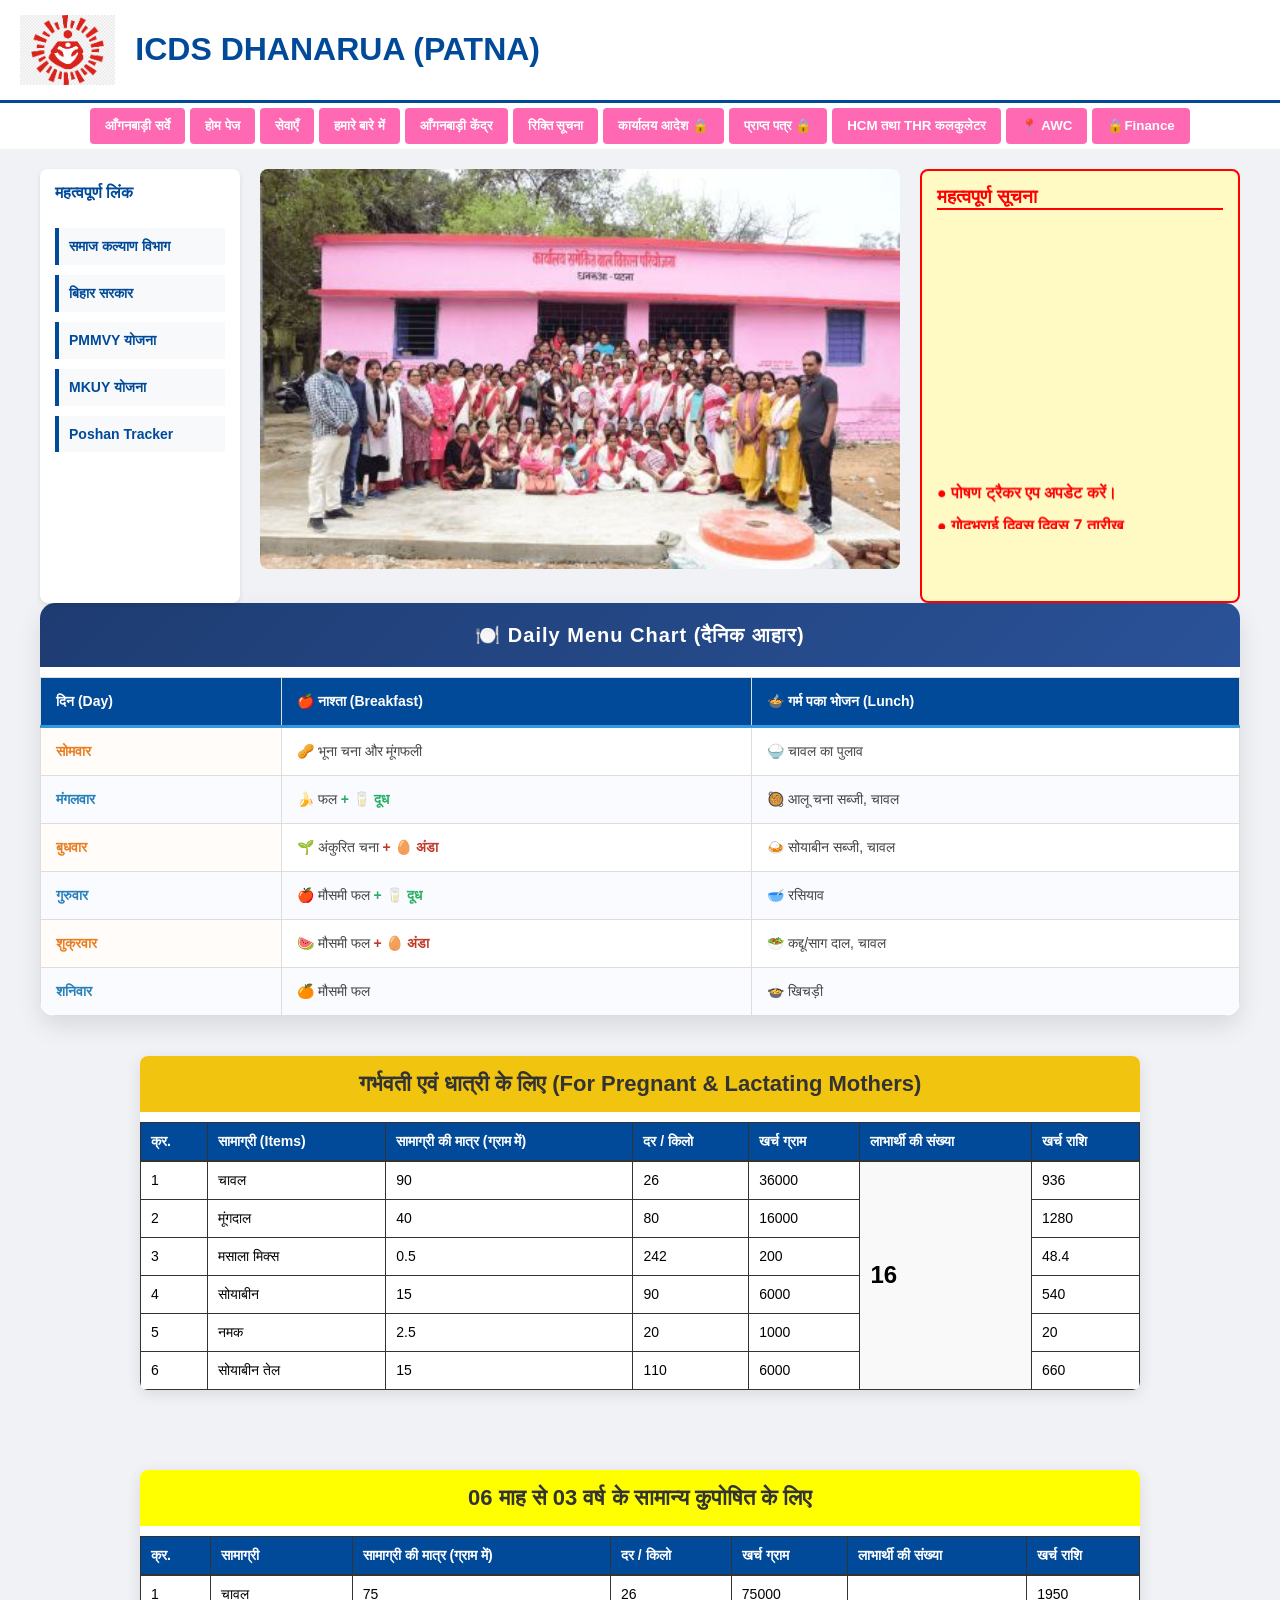
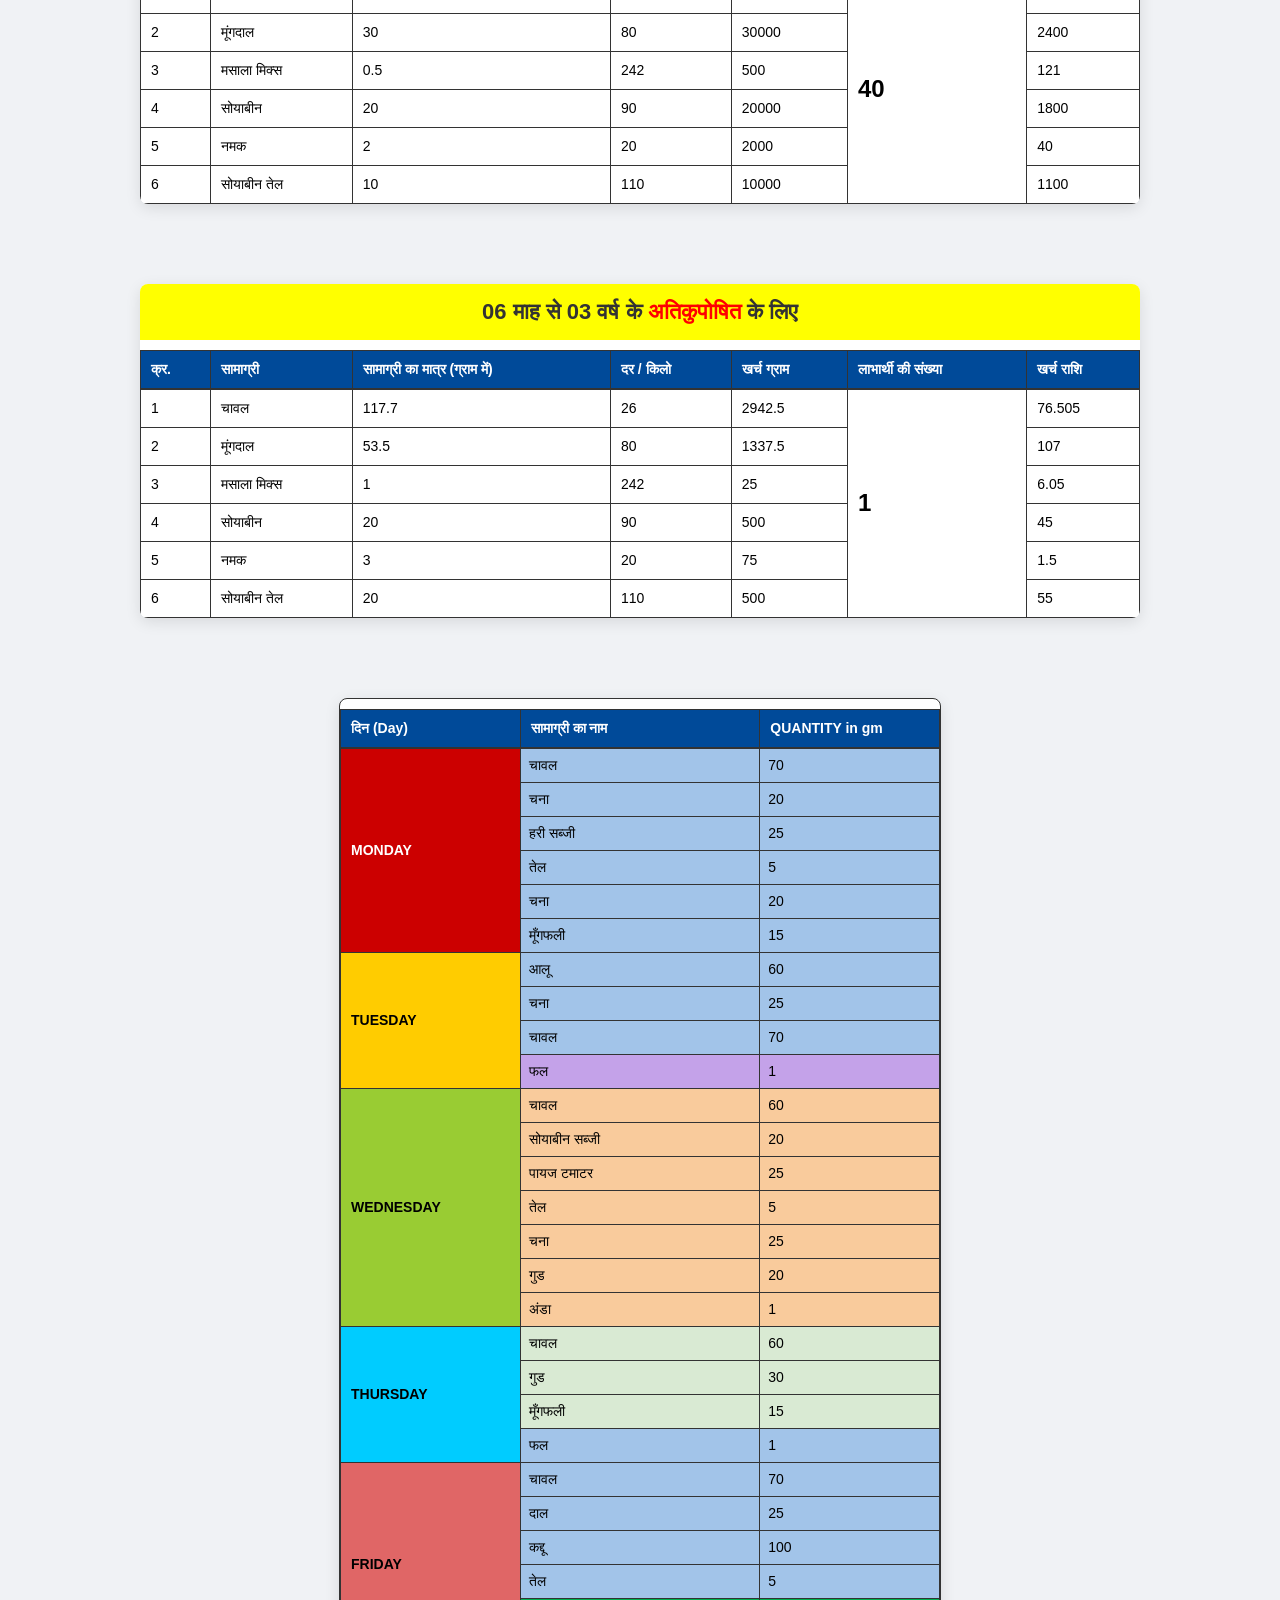
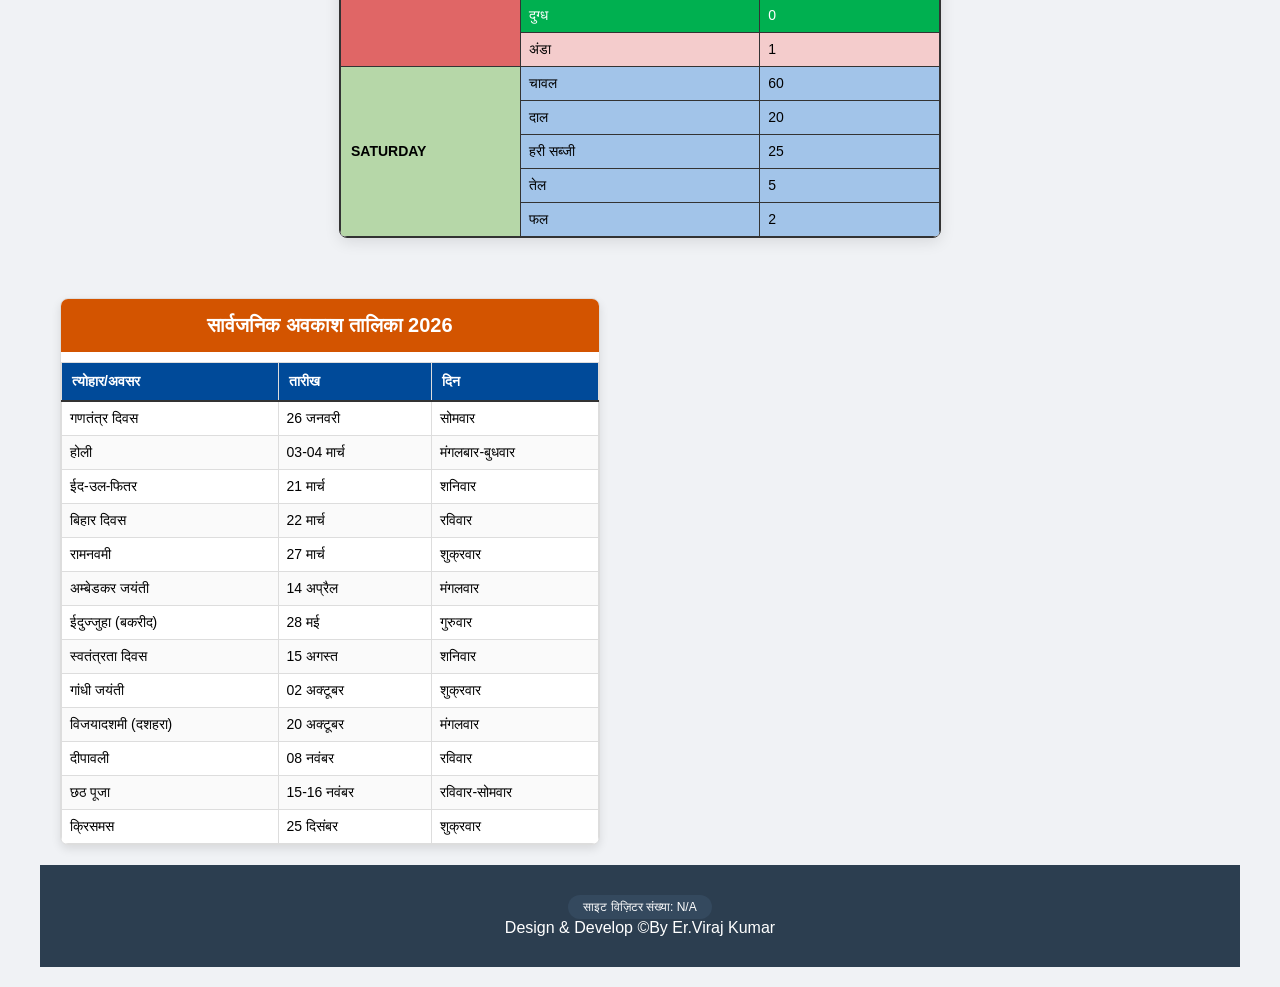
==== index.html @ 09427ca0 "Update index.html f" ====
<!DOCTYPE html>
<html lang="hi">
<head>
    <meta charset="UTF-8">
    <meta name="viewport" content="width=device-width, initial-scale=1.0">
	<meta name="google-site-verification" content="W6xd4hsLflSuM7uDz5dSC9Johs0vUZcQc1sTU-kkobQ" />
    <title>ICDS DHANARUA </title>
    <!-- XLSX Library for Excel Upload -->
    <script src="https://cloudflare.com"></script>
    <style>
        :root { --primary: #004a99; --accent: #ff4500; --bg: #f0f2f5; }
        body { font-family: 'Segoe UI', Arial, sans-serif; margin: 0; background: var(--bg); }
        
        /* Header & Logo */
        header { background: white; color: var(--primary); padding: 10px 20px; display: flex; align-items: center; border-bottom: 3px solid var(--primary); sticky: top; }
        .logo { height: 70px; margin-right: 20px; }
        
       /* Navigation Buttons */
	.nav-container { 
    background: #FFFFFF; 
    display: flex; 
    flex-wrap: wrap; 
    padding: 5px; 
    gap: 5px; 
    justify-content: center; 
}

.nav-btn { 
    background: #FF69B4; /* Deep Pink background */
    color: white;        /* White text color */
    border: none; 
    padding: 10px 15px; 
    cursor: pointer; 
    border-radius: 4px; 
    font-weight: bold;
    transition: background 0.3s; /* Smooth color transition */
}

.nav-btn:hover { 
    background: #FF0000; /* Red color on hover */
}

        /* Page Content */
        .page { display: none; padding: 20px; max-width: 1200px; margin: auto; animation: fadeIn 0.5s; }
        .active { display: block; }
        @keyframes fadeIn { from { opacity: 0; } to { opacity: 1; } }

        /* Home Page Layout */
        .home-grid { display: grid; grid-template-columns: 2fr 1fr; gap: 20px; }
        .splash-slider { height: 400px; background: #ddd; position: relative; overflow: hidden; border-radius: 8px; }
        .slide { width: 100%; height: 100%; display: none; object-fit: cover; }
        .notice-board { background: #FFF9C4; border: 2px solid red; padding: 15px; border-radius: 8px; height: 400px; overflow: hidden; }
        .notice-board h3 { color: red; margin-top: 0; border-bottom: 2px solid red; }
        .notice-item { color: red; font-weight: bold; margin-bottom: 15px; display: block; }

        /* Tables & Forms */
        table { width: 100%; border-collapse: collapse; background: white; margin-top: 10px; }
        th, td { border: 1px solid #ddd; padding: 10px; text-align: left; font-size: 14px; }
        th { background: var(--primary); color: white; }
        .card { background: white; padding: 15px; margin-bottom: 15px; border-radius: 8px; box-shadow: 0 2px 5px rgba(0,0,0,0.1); }
        
        /* Password Overlay */
        .locked-content { text-align: center; padding: 50px; }

        .main-footer { background: #2c3e50; color: white; text-align: center; padding: 20px 0; }
.social-icons a { color: white; font-size: 24px; margin: 0 10px; text-decoration: none; transition: 0.3s; }
.social-icons a:hover { color: #27ae60; transform: scale(1.2); }
   /* Base styles (Mobile First) */
body {
    font-size: 14px;
}

/* Laptop and Desktop View (Screens wider than 1024px) */
@media screen and (min-width: 1025px) {
    body {
        font-size: 16px;
        /* Desktop specific layout changes */
    }
}

/* Tablet View (Screens between 769px and 1024px) */
@media screen and (max-width: 1024px) and (min-width: 769px) {
    /* Adjust layout for small laptops or tablets */
}

/* Mobile View (Screens 768px and smaller) */
@media screen and (max-width: 768px) {
    /* Stack elements vertically for mobile */
}
img {
    max-width: 100%;
    height: auto;
}

/* Updated Home Page Layout with 3 columns */
.home-grid { 
    display: grid; 
    grid-template-columns: 200px 2fr 1fr; /* Left column fixed at 200px */
    gap: 20px; 
}

/* Style for the new Link Box */
.link-sidebar {
    background: white;
    padding: 15px;
    border-radius: 8px;
    box-shadow: 0 2px 5px rgba(0,0,0,0.1);
    display: flex;
    flex-direction: column;
    gap: 10px;
}

.side-link {
    display: block;
    padding: 10px;
    background: #f8f9fa;
    color: var(--primary);
    text-decoration: none;
    border-left: 4px solid var(--primary);
    font-weight: bold;
    font-size: 14px;
    transition: 0.3s;
}

.side-link:hover {
    background: var(--primary);
    color: white;
}

/* Style for the current day highlight */
.today-highlight {
    background-color: #fff9c4 !important; /* Soft yellow glow */
    border-left: 5px solid #f1c40f !important; /* Gold side bar */
    box-shadow: inset 0 0 10px rgba(241, 196, 15, 0.2);
}

.today-label {
    display: inline-block;
    background: #f1c40f;
    color: #000;
    font-size: 10px;
    padding: 2px 6px;
    border-radius: 10px;
    margin-left: 5px;
    vertical-align: middle;
}


		
	 <link rel="stylesheet" href="https://cloudflare.com">
	</style>
   


</head>
<body>

<header>
    <img src="logo.png" alt="Logo" class="logo">
    <h1>ICDS DHANARUA (PATNA) </h1>
</header>

<div class="nav-container">
    <button class="nav-btn" onclick="window.location.href='indexawc.html'">आँगनबाड़ी सर्वे </button>
    <button class="nav-btn" onclick="showPage('p1')">होम पेज</button>
    <button class="nav-btn" onclick="showPage('p2')">सेवाएँ</button>
    <button class="nav-btn" onclick="showPage('p3')">हमारे बारे में</button>
    <button class="nav-btn" onclick="showPage('p4')">आँगनबाड़ी केंद्र</button>
    <button class="nav-btn" onclick="showPage('p5')">रिक्ति सूचना</button>
        <button class="nav-btn" onclick="window.location.href='ad.html'">कार्यालय आदेश 🔒</button>
    <button class="nav-btn" onclick="showPage('p7', true)">प्राप्त पत्र 🔒</button>
    <button class="nav-btn" onclick="showPage('p8')">HCM तथा THR कलकुलेटर </button>
    <button class="nav-btn" onclick="window.location.href='Location.html'">📍 AWC</button>
	<button class="nav-btn" onclick="window.location.href='Finance.html'">🔒Finance</button>
</div>

<!-- PAGE 1: HOME -->
<div id="p1" class="page active">
    <div class="home-grid">
<!-- NEW LEFT SIDEBAR FOR LINKS -->
        <aside class="link-sidebar">
            <h3 style="color:var(--primary); font-size: 16px; margin-top:0;">महत्वपूर्ण लिंक</h3>
			<a href="https://state.bihar.gov.in/socialwelfare/CitizenHome.html" class="side-link">समाज कल्याण विभाग </a>
            <a href="https://state.bihar.gov.in/main/CitizenHome.html" class="side-link" target="_blank"> बिहार सरकार </a>
            <a href="https://pmmvy.wcd.gov.in/Account/Login" class="side-link">PMMVY योजना </a>
            <a href="https://icdsaangan.bihar.gov.in/MKUY/eAccount/WDCLogin.aspx" class="side-link">MKUY योजना </a>
            <a href="https://admin.poshantracker.in/" class="side-link">Poshan Tracker</a>
            
        </aside>


		
        <div class="splash-slider" id="slider">
            <img src="25.jpg" class="slide" style="display:block">
            <img src="29.jpg" class="slide">
            <img src="icds3.png" class="slide">
            <img src="icds4.png" class="slide">
            <img src="icds5.png" class="slide">
            <img src="icds6.png" class="slide">
            <img src="icds7.png" class="slide">
        </div>
        <aside class="notice-board">
            <h3>महत्वपूर्ण सूचना</h3>
            <marquee direction="up" scrollamount="2" height="300px">
                <span class="notice-item">● पोषण ट्रैकर एप अपडेट करें।</span>
                <span class="notice-item">● गोदभराई दिवस  दिवस 7 तारीख </span>
                <span class="notice-item">● ECCE दिवस 14 तारीख </span>
                <span class="notice-item">● टीएचआर दिवस  15  तारीख </span>
                <span class="notice-item">● अन्नप्राशन दिवस-19 तारीख </span>
            </marquee>
        </aside>
    </div>

<!-- Enhanced Daily Menu Chart -->
<div style="flex: 1.2; min-width: 350px; background: #ffffff; border-radius: 15px; box-shadow: 0 10px 25px rgba(0,0,0,0.1); overflow: hidden; border: none; font-family: 'Segoe UI', Tahoma, Geneva, Verdana, sans-serif;">
    <!-- Gradient Header with Icon -->
    <h2 style="background: linear-gradient(135deg, #1e3c72 0%, #2a5298 100%); color: #ffffff; margin: 0; padding: 20px; text-align: center; font-size: 20px; letter-spacing: 1px;">
        🍽️ Daily Menu Chart (दैनिक आहार)
    </h2>
    
    <div style="overflow-x: auto;">
        <table style="width: 100%; border-collapse: collapse; background-color: white;">
            <thead>
                <tr style="background-color: #f1f4f9; color: #2c3e50; border-bottom: 3px solid #3498db;">
                    <th style="padding: 15px; text-align: left; font-weight: 700;">दिन (Day)</th>
                    <th style="padding: 15px; text-align: left; font-weight: 700;">🍎 नाश्ता (Breakfast)</th>
                    <th style="padding: 15px; text-align: left; font-weight: 700;">🍲 गर्म पका भोजन (Lunch)</th>
                </tr>
            </thead>
            <tbody style="color: #444;">
                <!-- Monday -->
                <tr style="border-bottom: 1px solid #f0f0f0; transition: background 0.3s;">
                    <td style="padding: 15px; font-weight: bold; color: #e67e22; background: #fffcf9;">सोमवार</td>
                    <td style="padding: 15px;">🥜 भूना चना और मूंगफली</td>
                    <td style="padding: 15px;">🍚 चावल का पुलाव</td>
                </tr>
                <!-- Tuesday -->
                <tr style="border-bottom: 1px solid #f0f0f0; background-color: #f9fbff;">
                    <td style="padding: 15px; font-weight: bold; color: #2980b9;">मंगलवार</td>
                    <td style="padding: 15px;">🍌 फल <span style="color: #27ae60; font-weight: 600;">+ 🥛 दूध</span></td>
                    <td style="padding: 15px;">🥘 आलू चना सब्जी, चावल</td>
                </tr>
                <!-- Wednesday -->
                <tr style="border-bottom: 1px solid #f0f0f0;">
                    <td style="padding: 15px; font-weight: bold; color: #e67e22; background: #fffcf9;">बुधवार</td>
                    <td style="padding: 15px;">🌱 अंकुरित चना <span style="color: #c0392b; font-weight: 600;">+ 🥚 अंडा</span></td>
                    <td style="padding: 15px;">🍛 सोयाबीन सब्जी, चावल</td>
                </tr>
                <!-- Thursday -->
                <tr style="border-bottom: 1px solid #f0f0f0; background-color: #f9fbff;">
                    <td style="padding: 15px; font-weight: bold; color: #2980b9;">गुरुवार</td>
                    <td style="padding: 15px;">🍎 मौसमी फल <span style="color: #27ae60; font-weight: 600;">+ 🥛 दूध</span></td>
                    <td style="padding: 15px;">🥣 रसियाव</td>
                </tr>
                <!-- Friday -->
                <tr style="border-bottom: 1px solid #f0f0f0;">
                    <td style="padding: 15px; font-weight: bold; color: #e67e22; background: #fffcf9;">शुक्रवार</td>
                    <td style="padding: 15px;">🍉 मौसमी फल <span style="color: #c0392b; font-weight: 600;">+ 🥚 अंडा</span></td>
                    <td style="padding: 15px;">🥗 कद्दू/साग दाल, चावल</td>
                </tr>
                <!-- Saturday -->
                <tr style="background-color: #f9fbff;">
                    <td style="padding: 15px; font-weight: bold; color: #2980b9;">शनिवार</td>
                    <td style="padding: 15px;">🍊 मौसमी फल</td>
                    <td style="padding: 15px;">🍲 खिचड़ी</td>
                </tr>
            </tbody>
        </table>
    </div>
</div>



<!-- Beneficiary Data Table -->
<section class="data-table-section" style="padding: 40px 15px; font-family: 'Arial', sans-serif;">
    <div style="max-width: 1000px; margin: 0 auto; background: #fff; border-radius: 8px; box-shadow: 0 4px 15px rgba(0,0,0,0.1); overflow: hidden;">
        <h2 style="background-color: #f1c40f; color: #333; margin: 0; padding: 15px; text-align: center; font-size: 22px; font-weight: bold;">गर्भवती एवं धात्री के लिए (For Pregnant & Lactating Mothers)</h2>
        
        <div style="overflow-x: auto;">
            <table style="width: 100%; border-collapse: collapse; text-align: center; min-width: 800px;">
                <thead>
                    <tr style="background-color: #edbb99; border-bottom: 2px solid #333;">
                        <th style="padding: 10px; border: 1px solid #333;">क्र.</th>
                        <th style="padding: 10px; border: 1px solid #333;">सामाग्री (Items)</th>
                        <th style="padding: 10px; border: 1px solid #333;">सामाग्री की मात्र (ग्राम में)</th>
                        <th style="padding: 10px; border: 1px solid #333;">दर / किलो</th>
                        <th style="padding: 10px; border: 1px solid #333;">खर्च ग्राम</th>
                        <th style="padding: 10px; border: 1px solid #333;">लाभार्थी की संख्या</th>
                        <th style="padding: 10px; border: 1px solid #333;">खर्च राशि</th>
                    </tr>
                </thead>
                <tbody>
                    <tr>
                        <td style="padding: 10px; border: 1px solid #333;">1</td>
                        <td style="padding: 10px; border: 1px solid #333;">चावल</td>
                        <td style="padding: 10px; border: 1px solid #333;">90</td>
                        <td style="padding: 10px; border: 1px solid #333;">26</td>
                        <td style="padding: 10px; border: 1px solid #333;">36000</td>
                        <td rowspan="6" style="padding: 10px; border: 1px solid #333; font-size: 1.5em; font-weight: bold; background-color: #f9f9f9;">16</td>
                        <td style="padding: 10px; border: 1px solid #333;">936</td>
                    </tr>
                    <tr>
                        <td style="padding: 10px; border: 1px solid #333;">2</td>
                        <td style="padding: 10px; border: 1px solid #333;">मूंगदाल</td>
                        <td style="padding: 10px; border: 1px solid #333;">40</td>
                        <td style="padding: 10px; border: 1px solid #333;">80</td>
                        <td style="padding: 10px; border: 1px solid #333;">16000</td>
                        <td style="padding: 10px; border: 1px solid #333;">1280</td>
                    </tr>
                    <tr>
                        <td style="padding: 10px; border: 1px solid #333;">3</td>
                        <td style="padding: 10px; border: 1px solid #333;">मसाला मिक्स</td>
                        <td style="padding: 10px; border: 1px solid #333;">0.5</td>
                        <td style="padding: 10px; border: 1px solid #333;">242</td>
                        <td style="padding: 10px; border: 1px solid #333;">200</td>
                        <td style="padding: 10px; border: 1px solid #333;">48.4</td>
                    </tr>
                    <tr>
                        <td style="padding: 10px; border: 1px solid #333;">4</td>
                        <td style="padding: 10px; border: 1px solid #333;">सोयाबीन</td>
                        <td style="padding: 10px; border: 1px solid #333;">15</td>
                        <td style="padding: 10px; border: 1px solid #333;">90</td>
                        <td style="padding: 10px; border: 1px solid #333;">6000</td>
                        <td style="padding: 10px; border: 1px solid #333;">540</td>
                    </tr>
                    <tr>
                        <td style="padding: 10px; border: 1px solid #333;">5</td>
                        <td style="padding: 10px; border: 1px solid #333;">नमक</td>
                        <td style="padding: 10px; border: 1px solid #333;">2.5</td>
                        <td style="padding: 10px; border: 1px solid #333;">20</td>
                        <td style="padding: 10px; border: 1px solid #333;">1000</td>
                        <td style="padding: 10px; border: 1px solid #333;">20</td>
                    </tr>
                    <tr>
                        <td style="padding: 10px; border: 1px solid #333;">6</td>
                        <td style="padding: 10px; border: 1px solid #333;">सोयाबीन तेल</td>
                        <td style="padding: 10px; border: 1px solid #333;">15</td>
                        <td style="padding: 10px; border: 1px solid #333;">110</td>
                        <td style="padding: 10px; border: 1px solid #333;">6000</td>
                        <td style="padding: 10px; border: 1px solid #333;">660</td>
                    </tr>
                </tbody>
            </table>
        </div>
    </div>
</section>



<!-- Updated Malnourished Children Data Table (Beneficiary Count: 40) -->
<section class="data-table-section" style="padding: 40px 15px; font-family: 'Arial', sans-serif;">
    <div style="max-width: 1000px; margin: 0 auto; background: #fff; border-radius: 8px; box-shadow: 0 4px 15px rgba(0,0,0,0.1); overflow: hidden;">
        <h2 style="background-color: #ffff00; color: #333; margin: 0; padding: 15px; text-align: center; font-size: 22px; font-weight: bold;">06 माह से 03 वर्ष के सामान्य कुपोषित के लिए</h2>
        
        <div style="overflow-x: auto;">
            <table style="width: 100%; border-collapse: collapse; text-align: center; min-width: 800px;">
                <thead>
                    <tr style="background-color: #f5b041; border-bottom: 2px solid #333;">
                        <th style="padding: 10px; border: 1px solid #333;">क्र.</th>
                        <th style="padding: 10px; border: 1px solid #333;">सामाग्री</th>
                        <th style="padding: 10px; border: 1px solid #333;">सामाग्री की मात्र (ग्राम में)</th>
                        <th style="padding: 10px; border: 1px solid #333;">दर / किलो</th>
                        <th style="padding: 10px; border: 1px solid #333;">खर्च ग्राम</th>
                        <th style="padding: 10px; border: 1px solid #333;">लाभार्थी की संख्या</th>
                        <th style="padding: 10px; border: 1px solid #333;">खर्च राशि</th>
                    </tr>
                </thead>
                <tbody>
                    <tr>
                        <td style="padding: 10px; border: 1px solid #333;">1</td>
                        <td style="padding: 10px; border: 1px solid #333;">चावल</td>
                        <td style="padding: 10px; border: 1px solid #333;">75</td>
                        <td style="padding: 10px; border: 1px solid #333;">26</td>
                        <td style="padding: 10px; border: 1px solid #333;">75000</td>
                        <td rowspan="6" style="padding: 10px; border: 1px solid #333; font-size: 1.5em; font-weight: bold; background-color: #ffffff;">40</td>
                        <td style="padding: 10px; border: 1px solid #333;">1950</td>
                    </tr>
                    <tr>
                        <td style="padding: 10px; border: 1px solid #333;">2</td>
                        <td style="padding: 10px; border: 1px solid #333;">मूंगदाल</td>
                        <td style="padding: 10px; border: 1px solid #333;">30</td>
                        <td style="padding: 10px; border: 1px solid #333;">80</td>
                        <td style="padding: 10px; border: 1px solid #333;">30000</td>
                        <td style="padding: 10px; border: 1px solid #333;">2400</td>
                    </tr>
                    <tr>
                        <td style="padding: 10px; border: 1px solid #333;">3</td>
                        <td style="padding: 10px; border: 1px solid #333;">मसाला मिक्स</td>
                        <td style="padding: 10px; border: 1px solid #333;">0.5</td>
                        <td style="padding: 10px; border: 1px solid #333;">242</td>
                        <td style="padding: 10px; border: 1px solid #333;">500</td>
                        <td style="padding: 10px; border: 1px solid #333;">121</td>
                    </tr>
                    <tr>
                        <td style="padding: 10px; border: 1px solid #333;">4</td>
                        <td style="padding: 10px; border: 1px solid #333;">सोयाबीन</td>
                        <td style="padding: 10px; border: 1px solid #333;">20</td>
                        <td style="padding: 10px; border: 1px solid #333;">90</td>
                        <td style="padding: 10px; border: 1px solid #333;">20000</td>
                        <td style="padding: 10px; border: 1px solid #333;">1800</td>
                    </tr>
                    <tr>
                        <td style="padding: 10px; border: 1px solid #333;">5</td>
                        <td style="padding: 10px; border: 1px solid #333;">नमक</td>
                        <td style="padding: 10px; border: 1px solid #333;">2</td>
                        <td style="padding: 10px; border: 1px solid #333;">20</td>
                        <td style="padding: 10px; border: 1px solid #333;">2000</td>
                        <td style="padding: 10px; border: 1px solid #333;">40</td>
                    </tr>
                    <tr>
                        <td style="padding: 10px; border: 1px solid #333;">6</td>
                        <td style="padding: 10px; border: 1px solid #333;">सोयाबीन तेल</td>
                        <td style="padding: 10px; border: 1px solid #333;">10</td>
                        <td style="padding: 10px; border: 1px solid #333;">110</td>
                        <td style="padding: 10px; border: 1px solid #333;">10000</td>
                        <td style="padding: 10px; border: 1px solid #333;">1100</td>
                    </tr>
                </tbody>
            </table>
        </div>
    </div>
</section>






<!-- Severely Malnourished Children Data Table -->
<section class="data-table-section" style="padding: 40px 15px; font-family: 'Arial', sans-serif;">
    <div style="max-width: 1000px; margin: 0 auto; background: #fff; border-radius: 8px; box-shadow: 0 4px 15px rgba(0,0,0,0.1); overflow: hidden;">
        <h2 style="background-color: #ffff00; color: #333; margin: 0; padding: 15px; text-align: center; font-size: 22px; font-weight: bold;">06 माह से 03 वर्ष के <span style="color: #ff0000;">अतिकुपोषित</span> के लिए</h2>
        
        <div style="overflow-x: auto;">
            <table style="width: 100%; border-collapse: collapse; text-align: center; min-width: 800px;">
                <thead>
                    <tr style="background-color: #f5b041; border-bottom: 2px solid #333;">
                        <th style="padding: 10px; border: 1px solid #333;">क्र.</th>
                        <th style="padding: 10px; border: 1px solid #333;">सामाग्री</th>
                        <th style="padding: 10px; border: 1px solid #333;">सामाग्री का मात्र (ग्राम में)</th>
                        <th style="padding: 10px; border: 1px solid #333;">दर / किलो</th>
                        <th style="padding: 10px; border: 1px solid #333;">खर्च ग्राम</th>
                        <th style="padding: 10px; border: 1px solid #333;">लाभार्थी की संख्या</th>
                        <th style="padding: 10px; border: 1px solid #333;">खर्च राशि</th>
                    </tr>
                </thead>
                <tbody>
                    <tr>
                        <td style="padding: 10px; border: 1px solid #333;">1</td>
                        <td style="padding: 10px; border: 1px solid #333;">चावल</td>
                        <td style="padding: 10px; border: 1px solid #333;">117.7</td>
                        <td style="padding: 10px; border: 1px solid #333;">26</td>
                        <td style="padding: 10px; border: 1px solid #333;">2942.5</td>
                        <td rowspan="6" style="padding: 10px; border: 1px solid #333; font-size: 1.5em; font-weight: bold; background-color: #ffffff;">1</td>
                        <td style="padding: 10px; border: 1px solid #333;">76.505</td>
                    </tr>
                    <tr>
                        <td style="padding: 10px; border: 1px solid #333;">2</td>
                        <td style="padding: 10px; border: 1px solid #333;">मूंगदाल</td>
                        <td style="padding: 10px; border: 1px solid #333;">53.5</td>
                        <td style="padding: 10px; border: 1px solid #333;">80</td>
                        <td style="padding: 10px; border: 1px solid #333;">1337.5</td>
                        <td style="padding: 10px; border: 1px solid #333;">107</td>
                    </tr>
                    <tr>
                        <td style="padding: 10px; border: 1px solid #333;">3</td>
                        <td style="padding: 10px; border: 1px solid #333;">मसाला मिक्स</td>
                        <td style="padding: 10px; border: 1px solid #333;">1</td>
                        <td style="padding: 10px; border: 1px solid #333;">242</td>
                        <td style="padding: 10px; border: 1px solid #333;">25</td>
                        <td style="padding: 10px; border: 1px solid #333;">6.05</td>
                    </tr>
                    <tr>
                        <td style="padding: 10px; border: 1px solid #333;">4</td>
                        <td style="padding: 10px; border: 1px solid #333;">सोयाबीन</td>
                        <td style="padding: 10px; border: 1px solid #333;">20</td>
                        <td style="padding: 10px; border: 1px solid #333;">90</td>
                        <td style="padding: 10px; border: 1px solid #333;">500</td>
                        <td style="padding: 10px; border: 1px solid #333;">45</td>
                    </tr>
                    <tr>
                        <td style="padding: 10px; border: 1px solid #333;">5</td>
                        <td style="padding: 10px; border: 1px solid #333;">नमक</td>
                        <td style="padding: 10px; border: 1px solid #333;">3</td>
                        <td style="padding: 10px; border: 1px solid #333;">20</td>
                        <td style="padding: 10px; border: 1px solid #333;">75</td>
                        <td style="padding: 10px; border: 1px solid #333;">1.5</td>
                    </tr>
                    <tr>
                        <td style="padding: 10px; border: 1px solid #333;">6</td>
                        <td style="padding: 10px; border: 1px solid #333;">सोयाबीन तेल</td>
                        <td style="padding: 10px; border: 1px solid #333;">20</td>
                        <td style="padding: 10px; border: 1px solid #333;">110</td>
                        <td style="padding: 10px; border: 1px solid #333;">500</td>
                        <td style="padding: 10px; border: 1px solid #333;">55</td>
                    </tr>
                </tbody>
            </table>
        </div>
    </div>
</section>


<!-- Detailed Daily Menu with Quantities -->
<section class="detailed-menu-section" style="padding: 40px 15px; font-family: 'Arial', sans-serif;">
    <div style="max-width: 600px; margin: 0 auto; background: #fff; border-radius: 8px; box-shadow: 0 4px 15px rgba(0,0,0,0.1); overflow: hidden; border: 1px solid #333;">
        <div style="overflow-x: auto;">
            <table style="width: 100%; border-collapse: collapse; text-align: center;">
                <thead>
                    <tr style="background-color: #d1d1d1; border-bottom: 2px solid #333;">
                        <th style="padding: 10px; border: 1px solid #333; width: 30%;">दिन (Day)</th>
                        <th style="padding: 10px; border: 1px solid #333; width: 40%;">सामाग्री का नाम</th>
                        <th style="padding: 10px; border: 1px solid #333; width: 30%;">QUANTITY in gm</th>
                    </tr>
                </thead>
                <tbody>
                    <!-- Monday -->
                    <tr>
                        <td rowspan="6" style="background-color: #cc0000; color: #fff; font-weight: bold; border: 1px solid #333;">MONDAY</td>
                        <td style="padding: 8px; border: 1px solid #333; background-color: #a2c4e9;">चावल</td>
                        <td style="padding: 8px; border: 1px solid #333; background-color: #a2c4e9;">70</td>
                    </tr>
                    <tr>
                        <td style="padding: 8px; border: 1px solid #333; background-color: #a2c4e9;">चना</td>
                        <td style="padding: 8px; border: 1px solid #333; background-color: #a2c4e9;">20</td>
                    </tr>
                    <tr>
                        <td style="padding: 8px; border: 1px solid #333; background-color: #a2c4e9;">हरी सब्जी</td>
                        <td style="padding: 8px; border: 1px solid #333; background-color: #a2c4e9;">25</td>
                    </tr>
                    <tr>
                        <td style="padding: 8px; border: 1px solid #333; background-color: #a2c4e9;">तेल</td>
                        <td style="padding: 8px; border: 1px solid #333; background-color: #a2c4e9;">5</td>
                    </tr>
                    <tr>
                        <td style="padding: 8px; border: 1px solid #333; background-color: #a2c4e9;">चना</td>
                        <td style="padding: 8px; border: 1px solid #333; background-color: #a2c4e9;">20</td>
                    </tr>
                    <tr>
                        <td style="padding: 8px; border: 1px solid #333; background-color: #a2c4e9;">मूँगफली</td>
                        <td style="padding: 8px; border: 1px solid #333; background-color: #a2c4e9;">15</td>
                    </tr>

                    <!-- Tuesday -->
                    <tr>
                        <td rowspan="4" style="background-color: #ffcc00; font-weight: bold; border: 1px solid #333;">TUESDAY</td>
                        <td style="padding: 8px; border: 1px solid #333; background-color: #a2c4e9;">आलू</td>
                        <td style="padding: 8px; border: 1px solid #333; background-color: #a2c4e9;">60</td>
                    </tr>
                    <tr>
                        <td style="padding: 8px; border: 1px solid #333; background-color: #a2c4e9;">चना</td>
                        <td style="padding: 8px; border: 1px solid #333; background-color: #a2c4e9;">25</td>
                    </tr>
                    <tr>
                        <td style="padding: 8px; border: 1px solid #333; background-color: #a2c4e9;">चावल</td>
                        <td style="padding: 8px; border: 1px solid #333; background-color: #a2c4e9;">70</td>
                    </tr>
                    <tr>
                        <td style="padding: 8px; border: 1px solid #333; background-color: #c4a2e9;">फल</td>
                        <td style="padding: 8px; border: 1px solid #333; background-color: #c4a2e9;">1</td>
                    </tr>

                    <!-- Wednesday -->
                    <tr>
                        <td rowspan="7" style="background-color: #99cc33; font-weight: bold; border: 1px solid #333;">WEDNESDAY</td>
                        <td style="padding: 8px; border: 1px solid #333; background-color: #f9cb9c;">चावल</td>
                        <td style="padding: 8px; border: 1px solid #333; background-color: #f9cb9c;">60</td>
                    </tr>
                    <tr>
                        <td style="padding: 8px; border: 1px solid #333; background-color: #f9cb9c;">सोयाबीन सब्जी</td>
                        <td style="padding: 8px; border: 1px solid #333; background-color: #f9cb9c;">20</td>
                    </tr>
                    <tr>
                        <td style="padding: 8px; border: 1px solid #333; background-color: #f9cb9c;">पायज टमाटर</td>
                        <td style="padding: 8px; border: 1px solid #333; background-color: #f9cb9c;">25</td>
                    </tr>
                    <tr>
                        <td style="padding: 8px; border: 1px solid #333; background-color: #f9cb9c;">तेल</td>
                        <td style="padding: 8px; border: 1px solid #333; background-color: #f9cb9c;">5</td>
                    </tr>
                    <tr>
                        <td style="padding: 8px; border: 1px solid #333; background-color: #f9cb9c;">चना</td>
                        <td style="padding: 8px; border: 1px solid #333; background-color: #f9cb9c;">25</td>
                    </tr>
                    <tr>
                        <td style="padding: 8px; border: 1px solid #333; background-color: #f9cb9c;">गुड</td>
                        <td style="padding: 8px; border: 1px solid #333; background-color: #f9cb9c;">20</td>
                    </tr>
                    <tr>
                        <td style="padding: 8px; border: 1px solid #333; background-color: #f9cb9c;">अंडा</td>
                        <td style="padding: 8px; border: 1px solid #333; background-color: #f9cb9c;">1</td>
                    </tr>

                    <!-- Thursday -->
                    <tr>
                        <td rowspan="4" style="background-color: #00ccff; font-weight: bold; border: 1px solid #333;">THURSDAY</td>
                        <td style="padding: 8px; border: 1px solid #333; background-color: #d9ead3;">चावल</td>
                        <td style="padding: 8px; border: 1px solid #333; background-color: #d9ead3;">60</td>
                    </tr>
                    <tr>
                        <td style="padding: 8px; border: 1px solid #333; background-color: #d9ead3;">गुड</td>
                        <td style="padding: 8px; border: 1px solid #333; background-color: #d9ead3;">30</td>
                    </tr>
                    <tr>
                        <td style="padding: 8px; border: 1px solid #333; background-color: #d9ead3;">मूँगफली</td>
                        <td style="padding: 8px; border: 1px solid #333; background-color: #d9ead3;">15</td>
                    </tr>
                    <tr>
                        <td style="padding: 8px; border: 1px solid #333; background-color: #a2c4e9;">फल</td>
                        <td style="padding: 8px; border: 1px solid #333; background-color: #a2c4e9;">1</td>
                    </tr>

                    <!-- Friday -->
                    <tr>
                        <td rowspan="6" style="background-color: #e06666; font-weight: bold; border: 1px solid #333;">FRIDAY</td>
                        <td style="padding: 8px; border: 1px solid #333; background-color: #a2c4e9;">चावल</td>
                        <td style="padding: 8px; border: 1px solid #333; background-color: #a2c4e9;">70</td>
                    </tr>
                    <tr>
                        <td style="padding: 8px; border: 1px solid #333; background-color: #a2c4e9;">दाल</td>
                        <td style="padding: 8px; border: 1px solid #333; background-color: #a2c4e9;">25</td>
                    </tr>
                    <tr>
                        <td style="padding: 8px; border: 1px solid #333; background-color: #a2c4e9;">कद्दू</td>
                        <td style="padding: 8px; border: 1px solid #333; background-color: #a2c4e9;">100</td>
                    </tr>
                    <tr>
                        <td style="padding: 8px; border: 1px solid #333; background-color: #a2c4e9;">तेल</td>
                        <td style="padding: 8px; border: 1px solid #333; background-color: #a2c4e9;">5</td>
                    </tr>
                    <tr>
                        <td style="padding: 8px; border: 1px solid #333; background-color: #00b050; color: #fff;">दुग्ध</td>
                        <td style="padding: 8px; border: 1px solid #333; background-color: #00b050; color: #fff;">0</td>
                    </tr>
                    <tr>
                        <td style="padding: 8px; border: 1px solid #333; background-color: #f4cccc;">अंडा</td>
                        <td style="padding: 8px; border: 1px solid #333; background-color: #f4cccc;">1</td>
                    </tr>

                    <!-- Saturday -->
                    <tr>
                        <td rowspan="5" style="background-color: #b6d7a8; font-weight: bold; border: 1px solid #333;">SATURDAY</td>
                        <td style="padding: 8px; border: 1px solid #333; background-color: #a2c4e9;">चावल</td>
                        <td style="padding: 8px; border: 1px solid #333; background-color: #a2c4e9;">60</td>
                    </tr>
                    <tr>
                        <td style="padding: 8px; border: 1px solid #333; background-color: #a2c4e9;">दाल</td>
                        <td style="padding: 8px; border: 1px solid #333; background-color: #a2c4e9;">20</td>
                    </tr>
                    <tr>
                        <td style="padding: 8px; border: 1px solid #333; background-color: #a2c4e9;">हरी सब्जी</td>
                        <td style="padding: 8px; border: 1px solid #333; background-color: #a2c4e9;">25</td>
                    </tr>
                    <tr>
                        <td style="padding: 8px; border: 1px solid #333; background-color: #a2c4e9;">तेल</td>
                        <td style="padding: 8px; border: 1px solid #333; background-color: #a2c4e9;">5</td>
                    </tr>
                    <tr>
                        <td style="padding: 8px; border: 1px solid #333; background-color: #a2c4e9;">फल</td>
                        <td style="padding: 8px; border: 1px solid #333; background-color: #a2c4e9;">2</td>
                    </tr>
                </tbody>
            </table>
        </div>
    </div>
</section>


<!-- Public Holiday List Table (Left Side) -->
<section style="padding: 20px; float: left; width: 45%; font-family: 'Arial', sans-serif;">
    <div style="background: #fff; border-radius: 8px; box-shadow: 0 4px 10px rgba(0,0,0,0.1); overflow: hidden; border: 1px solid #ddd;">
        <h2 style="background-color: #d35400; color: #fff; margin: 0; padding: 15px; text-align: center; font-size: 20px;">सार्वजनिक अवकाश तालिका 2026</h2>
        
        <table style="width: 100%; border-collapse: collapse; text-align: left; font-size: 14px;">
            <thead>
                <tr style="background-color: #f2f2f2; border-bottom: 2px solid #333;">
                    <th style="padding: 10px; border: 1px solid #ddd;">त्योहार/अवसर</th>
                    <th style="padding: 10px; border: 1px solid #ddd;">तारीख</th>
                    <th style="padding: 10px; border: 1px solid #ddd;">दिन</th>
                </tr>
            </thead>
            <tbody>
                <tr>
                    <td style="padding: 8px; border: 1px solid #ddd;">गणतंत्र दिवस</td>
                    <td style="padding: 8px; border: 1px solid #ddd;">26 जनवरी</td>
                    <td style="padding: 8px; border: 1px solid #ddd;">सोमवार</td>
                </tr>
                <tr style="background-color: #fafafa;">
                    <td style="padding: 8px; border: 1px solid #ddd;">होली</td>
                    <td style="padding: 8px; border: 1px solid #ddd;">03-04 मार्च</td>
                    <td style="padding: 8px; border: 1px solid #ddd;">मंगलबार-बुधवार</td>
                </tr>
                <tr>
                    <td style="padding: 8px; border: 1px solid #ddd;">ईद-उल-फितर</td>
                    <td style="padding: 8px; border: 1px solid #ddd;">21 मार्च</td>
                    <td style="padding: 8px; border: 1px solid #ddd;">शनिवार</td>
                </tr>
                <tr style="background-color: #fafafa;">
                    <td style="padding: 8px; border: 1px solid #ddd;">बिहार दिवस</td>
                    <td style="padding: 8px; border: 1px solid #ddd;">22 मार्च</td>
                    <td style="padding: 8px; border: 1px solid #ddd;">रविवार</td>
                </tr>
                <tr>
                    <td style="padding: 8px; border: 1px solid #ddd;">रामनवमी</td>
                    <td style="padding: 8px; border: 1px solid #ddd;">27 मार्च</td>
                    <td style="padding: 8px; border: 1px solid #ddd;">शुक्रवार</td>
                </tr>
                <tr style="background-color: #fafafa;">
                    <td style="padding: 8px; border: 1px solid #ddd;">अम्बेडकर जयंती</td>
                    <td style="padding: 8px; border: 1px solid #ddd;">14 अप्रैल</td>
                    <td style="padding: 8px; border: 1px solid #ddd;">मंगलवार</td>
                </tr>
                <tr>
                    <td style="padding: 8px; border: 1px solid #ddd;">ईदुज्जुहा (बकरीद)</td>
                    <td style="padding: 8px; border: 1px solid #ddd;">28 मई</td>
                    <td style="padding: 8px; border: 1px solid #ddd;">गुरुवार</td>
                </tr>
                <tr style="background-color: #fafafa;">
                    <td style="padding: 8px; border: 1px solid #ddd;">स्वतंत्रता दिवस</td>
                    <td style="padding: 8px; border: 1px solid #ddd;">15 अगस्त</td>
                    <td style="padding: 8px; border: 1px solid #ddd;">शनिवार</td>
                </tr>
                <tr>
                    <td style="padding: 8px; border: 1px solid #ddd;">गांधी जयंती</td>
                    <td style="padding: 8px; border: 1px solid #ddd;">02 अक्टूबर</td>
                    <td style="padding: 8px; border: 1px solid #ddd;">शुक्रवार</td>
                </tr>
                <tr style="background-color: #fafafa;">
                    <td style="padding: 8px; border: 1px solid #ddd;">विजयादशमी (दशहरा)</td>
                    <td style="padding: 8px; border: 1px solid #ddd;">20 अक्टूबर</td>
                    <td style="padding: 8px; border: 1px solid #ddd;">मंगलवार</td>
                </tr>
                <tr>
                    <td style="padding: 8px; border: 1px solid #ddd;">दीपावली</td>
                    <td style="padding: 8px; border: 1px solid #ddd;">08 नवंबर</td>
                    <td style="padding: 8px; border: 1px solid #ddd;">रविवार</td>
                </tr>
                <tr style="background-color: #fafafa;">
                    <td style="padding: 8px; border: 1px solid #ddd;">छठ पूजा</td>
                    <td style="padding: 8px; border: 1px solid #ddd;">15-16 नवंबर</td>
                    <td style="padding: 8px; border: 1px solid #ddd;">रविवार-सोमवार</td>
                </tr>
                <tr>
                    <td style="padding: 8px; border: 1px solid #ddd;">क्रिसमस</td>
                    <td style="padding: 8px; border: 1px solid #ddd;">25 दिसंबर</td>
                    <td style="padding: 8px; border: 1px solid #ddd;">शुक्रवार</td>
                </tr>
            </tbody>
        </table>
    </div>
</section>
<script>

function updateSiteHits() {
    // यहाँ अपनी Google Script वाली URL डालें
    const scriptURL = "https://script.google.com/macros/s/AKfycbxSwnDPMIv2hmqubaiCe6ZnnKqNfg23WdBq_lVuSuavoAhHYUXGiCK018r0Bzpvkqb68w/exec";

    fetch(scriptURL)
        .then(response => response.text())
        .then(hits => {
            document.getElementById('hit_counter_value').innerText = hits;
        })
        .catch(error => {
            console.error('Error fetching hits:', error);
            document.getElementById('hit_counter_value').innerText = "N/A";
        });
}

// पेज लोड होते ही काउंटर अपडेट करें
window.addEventListener('load', () => {
    updateSiteHits(); 
    generateVoucher(); // आपका पुराना फंक्शन
});


</script>
<!-- Clear float to prevent alignment issues -->
<div style="clear: both;"></div>











<footer class="main-footer">
	<center>  <div style="background: #34495e; color: white; padding: 5px 15px; border-radius: 20px; display: inline-block; font-size: 12px; margin-top: 10px;">
    साइट विज़िटर संख्या: <span id="hit_counter_value">Loadin plz wait...</span>
</div> </center>
    <div> <Center> Design & Develop &copy;By Er.Viraj Kumar </Center></div>
    <div style="margin-top: 10px;">
       
    </div>
</footer>
</div>

<!-- PAGE 2: SERVICES -->
<div id="p2" class="page">
    <h2>ICDS बिहार की सेवाएँ</h2>
    <div style="display: grid; grid-template-columns: repeat(auto-fit, minmax(250px, 1fr)); gap: 15px;">
        <div class="card"><img src="icds3.png" width="100%"><h3>पूरक पोषाहार</h3><p>6 माह से 6 वर्ष के बच्चों के लिए।</p></div>
        <div class="card"><img src="icds4.png" width="100%"><h3>टीकाकरण</h3><p>नियमित टीकाकरण अभियान।</p></div>
        <div class="card"><img src="icds6.png" width="100%"><h3>स्वास्थ्य जाँच</h3><p>गर्भवती महिलाओं की देखभाल।</p></div>
    </div>

<!-- PMMVY Yojana Details Section -->
<div id="pmmvy-page" class="card" style="line-height: 1.6;">
    <h2 style="background-color: #ff4500; color: white; padding: 15px; text-align: center; border-radius: 5px 5px 0 0; margin-top: 0;">
        प्रधानमंत्री मातृ वंदना योजना (PMMVY) - बिहार
    </h2>

    <div style="padding: 10px;">
        <p><strong>PMMVY</strong> एक केंद्र प्रायोजित योजना है, जिसे बिहार में समाज कल्याण विभाग (ICDS) के माध्यम से लागू किया गया है। इसका लक्ष्य गर्भवती महिलाओं को आर्थिक सहायता प्रदान करना है ताकि वे उचित पोषण और आराम प्राप्त कर सकें।</p>

        <h3 style="color: #004a99; border-bottom: 2px solid #004a99;">योजना के लाभ (Financial Benefits)</h3>
        <ul>
            <li><strong>पहली संतान के लिए:</strong> ₹5,000 (दो किस्तों में)
                <ul>
                    <li>प्रथम किस्त: ₹3,000 (पंजीकरण एवं कम से कम एक ANC जांच के बाद)</li>
                    <li>द्वितीय किस्त: ₹2,000 (बच्चे के जन्म पंजीकरण एवं टीकाकरण के बाद)</li>
                </ul>
            </li>
            <li><strong>दूसरी संतान (यदि बेटी हो):</strong> ₹6,000 की एकमुश्त राशि दी जाती है।</li>
        </ul>

        <h3 style="color: #004a99; border-bottom: 2px solid #004a99;">पात्रता (Eligibility)</h3>
        <table style="width: 100%; border-collapse: collapse;">
            <tr style="background-color: #f2f2f2;">
                <th style="padding: 8px; border: 1px solid #ddd;">विवरण</th>
                <th style="padding: 8px; border: 1px solid #ddd;">शर्तें</th>
            </tr>
            <tr>
                <td style="padding: 8px; border: 1px solid #ddd;">न्यूनतम आयु</td>
                <td style="padding: 8px; border: 1px solid #ddd;">19 वर्ष या उससे अधिक</td>
            </tr>
            <tr>
                <td style="padding: 8px; border: 1px solid #ddd;">लाभार्थी श्रेणी</td>
                <td style="padding: 8px; border: 1px solid #ddd;">SC/ST, दिव्यांग, ई-श्रम कार्ड धारक, BPL राशन कार्ड धारक महिलाएं</td>
            </tr>
        </table>

        <h3 style="color: #004a99; border-bottom: 2px solid #004a99;">आवश्यक दस्तावेज (Documents Required)</h3>
        <div style="background: #fff3cd; padding: 15px; border-radius: 5px; border-left: 5px solid #ffc107;">
            <ol>
                <li>आधार कार्ड (अनिवार्य)</li>
                <li>बैंक पासबुक (आधार से लिंक होना चाहिए)</li>
                <li>MCP कार्ड (ममता कार्ड/टीकाकरण कार्ड)</li>
                <li>बच्चे का जन्म प्रमाण पत्र (दूसरी किस्त के लिए)</li>
                <li>मोबाइल नंबर</li>
            </ol>
        </div>

        <h3 style="color: #004a99; border-bottom: 2px solid #004a99;">आवेदन कैसे करें?</h3>
        <p>1. <strong>आंगनवाड़ी केंद्र:</strong> अपनी नजदीकी सेविका के पास जाकर फॉर्म भरें।<br>
           2. <strong>ऑनलाइन पोर्टल:</strong> <a href="https://pmmvy.wcd.gov.in/" target="_blank" style="color: #ff4500; font-weight: bold;">https://pmmvy.wcd.gov.in/</a> पर स्वयं पंजीकरण करें।</p>
    </div>
</div>
<!-- MKUY Yojana Details Section -->
<div id="mkuy-page" class="card" style="line-height: 1.6;">
    <h2 style="background-color: #004a99; color: white; padding: 15px; text-align: center; border-radius: 5px 5px 0 0; margin-top: 0;">
        मुख्यमंत्री कन्या उत्थान योजना (MKUY) - बिहार
    </h2>

    <div style="padding: 10px;">
        <p><strong>मुख्यमंत्री कन्या उत्थान योजना</strong> बिहार सरकार की एक महत्वाकांक्षी योजना है, जिसका उद्देश्य कन्या भ्रूण हत्या को रोकना, लिंग अनुपात में सुधार करना और लड़कियों को उच्च शिक्षा के लिए प्रोत्साहित करना है। इस योजना के तहत बेटी के जन्म से लेकर स्नातक (Graduation) पास करने तक विभिन्न चरणों में आर्थिक सहायता दी जाती है।</p>

        <h3 style="color: #ff4500; border-bottom: 2px solid #ff4500;">प्रोत्साहन राशि का विवरण (Financial Benefits)</h3>
        <p>इस योजना के तहत एक बेटी को कुल <strong>₹94,100</strong> तक की सहायता मिल सकती है:</p>
        <table style="width: 100%; border-collapse: collapse; margin-bottom: 20px;">
            <thead>
                <tr style="background-color: #f8f9fa;">
                    <th style="padding: 10px; border: 1px solid #ddd;">चरण (Stage)</th>
                    <th style="padding: 10px; border: 1px solid #ddd;">राशि (Amount)</th>
                </tr>
            </thead>
            <tbody>
                <tr><td>जन्म के समय</td><td>₹2,000</td></tr>
                <tr><td>1 वर्ष पूरा होने और आधार पंजीकरण पर</td><td>₹1,000</td></tr>
                <tr><td>2 वर्ष पूरा होने और पूर्ण टीकाकरण पर</td><td>₹2,000</td></tr>
                <tr><td>इंटरमीडिएट (12वीं) पास करने पर (अविवाहित)</td><td>₹25,000</td></tr>
                <tr><td>स्नातक (Graduation) पास करने पर</td><td>₹50,000</td></tr>
            </tbody>
        </table>

        <h3 style="color: #ff4500; border-bottom: 2px solid #ff4500;">पात्रता (Eligibility)</h3>
        <ul>
            <li>लाभार्थी बिहार का स्थाई निवासी होना चाहिए।</li>
            <li>एक परिवार की अधिकतम <strong>दो बेटियों</strong> को ही इस योजना का लाभ मिल सकता है।</li>
            <li>इंटरमीडिएट पास करने वाली छात्रा का <strong>अविवाहित</strong> होना अनिवार्य है।</li>
            <li>स्नातक प्रोत्साहन राशि के लिए छात्रा का किसी भी मान्यता प्राप्त कॉलेज से स्नातक उत्तीर्ण होना आवश्यक है।</li>
        </ul>

        <h3 style="color: #ff4500; border-bottom: 2px solid #ff4500;">आवश्यक दस्तावेज (Required Documents)</h3>
        <div style="background: #e7f3ff; padding: 15px; border-radius: 5px; border-left: 5px solid #004a99;">
            <ol>
                <li>छात्रा का आधार कार्ड</li>
                <li>बैंक पासबुक (छात्रा के नाम पर और आधार से लिंक)</li>
                <li>निवास प्रमाण पत्र</li>
                <li>अंक प्रमाण पत्र (12वीं या स्नातक की मार्कशीट)</li>
                <li>पासपोर्ट साइज फोटो और मोबाइल नंबर</li>
            </ol>
        </div>

        <h3 style="color: #ff4500; border-bottom: 2px solid #ff4500;">आवेदन की प्रक्रिया (Application Process)</h3>
        <p>1. <strong>जन्म/टीकाकरण लाभ:</strong> इसके लिए आवेदन अपने नजदीकी <strong>आंगनवाड़ी केंद्र</strong> या स्वास्थ्य केंद्र के माध्यम से करें।<a href="https://icdsaangan.bihar.gov.in/MKUY/eAccount/CDPO/WDC/Beneficiary/BenEntry.aspx/" target="_blank" style="color: #004a99; font-weight: bold;">MKUY (https://icdsaangan.bihar.gov.in/MKUY/)</a> पर ऑनलाइन आवेदन करना होगा।</p></p>
        <p>2. <strong>शिक्षा प्रोत्साहन (12वीं/Graduation):</strong> इसके लिए बिहार सरकार के आधिकारिक पोर्टल <a href="https://medhasoft.bihar.gov.in/" target="_blank" style="color: #004a99; font-weight: bold;">Medhasoft (medhasoft.bihar.gov.in)</a> पर ऑनलाइन आवेदन करना होगा।</p>
    </div>
</div>

</div>

<!-- PAGE 3: ABOUT -->
<div id="p3" class="page">
    <div class="card">
        <h3>संपर्क विवरण</h3>
        <p><b>पता:</b> प्रखंड कार्यालय परिसर, धनरूआ, पटना</p>
        <p><b>ईमेल:</b> icdsdhanrua@gmail.com</p>
    </div>
    <h3>कर्मियों का विवरण </h3>
    <table id="staffTable">
        <tr><th>फोटो</th><th>नाम व पद</th><th>संपर्क</th><th>योग्यता व अनुभव</th></tr>
        <!-- Example Row -->
        <tr>
            <td><img src="logo.png" width="50"></td>
            <td><b>Zeenat Kausar</b><br>CDPO DHANARUA</td>
            <td>📞 7870590106<br>✉️ cdpo.dhanrua@bihar.gov.in</td>
            <td>MA (Sociology), 20 वर्ष कार्य अनुभव</td>
        </tr>
        <tr>
            <td><img src="logo.png" width="50"></td>
            <td><b>Er. Viraj Kumar</b><br>Executive Assistant</td>
            <td>📞 7870590106<br>✉️ cdpo.dhanrua@bihar.gov.in</td>
            <td>B.tech (Computer Science & Engg.), 8 वर्ष कार्य अनुभव</td>
        </tr>

 <tr>
            <td><img src="logo.png" width="50"></td>
            <td><b>Manju Kumari</b><br>Lady Supervisor</td>
            <td>📞 7870590106<br>✉️ cdpo.dhanrua@bihar.gov.in</td>
            <td>MA (Sociology), 11 वर्ष कार्य अनुभव</td>
        </tr>
 <tr>
            <td><img src="logo.png" width="50"></td>
            <td><b>Madhulata kumari</b><br>Lady Supervisor</td>
            <td>📞 7870590106<br>✉️ cdpo.dhanrua@bihar.gov.in</td>
            <td>MA (Sociology), 11 वर्ष कार्य अनुभव</td>
        </tr>
 <tr>
            <td><img src="logo.png" width="50"></td>
            <td><b>Neha kumari</b><br>Lady Supervisor</td>
            <td>📞 7870590106<br>✉️ cdpo.dhanrua@bihar.gov.in</td>
            <td>MA (Sociology), 4 वर्ष कार्य अनुभव</td>
        </tr>
 <tr>
            <td><img src="logo.png" width="50"></td>
            <td><b>Sweety Kumari</b><br>Lady Supervisor</td>
            <td>📞 7870590106<br>✉️ cdpo.dhanrua@bihar.gov.in</td>
            <td>MA (Sociology), 4 वर्ष कार्य अनुभव</td>
        </tr>
 <tr>
            <td><img src="logo.png" width="50"></td>
            <td><b>Rinki kumari </b><br>Lady Supervisor</td>
            <td>📞 7870590106<br>✉️ cdpo.dhanrua@bihar.gov.in</td>
            <td>MA (Sociology), 4 वर्ष कार्य अनुभव</td>
        </tr>
 <tr>
            <td><img src="logo.png" width="50"></td>
            <td><b>Sashi Kant kumar</b><br>statistical assistant</td>
            <td>📞 7870590106<br>✉️ cdpo.dhanrua@bihar.gov.in</td>
            <td>MA (Sociology), 4 वर्ष कार्य अनुभव</td>
        </tr>
 <tr>
            <td><img src="logo.png" width="50"></td>
            <td><b>Nirmal Kumar</b><br>Block Co-ordinator</td>
            <td>📞 7870590106<br>✉️ cdpo.dhanrua@bihar.gov.in</td>
            <td>MA (Sociology), 4 वर्ष कार्य अनुभव</td>
        </tr>
 
    </table>
</div>

<!-- PAGE 4: ANGANWADI CENTERS (Excel Upload) -->
<!-- PAGE 4: ANGANWADI CENTERS -->

<div id="p4" class="page">
    <div class="card" style="height: 80vh; padding: 0; overflow: hidden; border: 2px solid #004a99; border-radius: 8px;">
      <!--  <h2 style="text-align: center; background: #004a99; color: white; margin: 0; padding: 10px;">आँगनबाड़ी केंद्र डाटा (कुल 269)</h2>-->
        <table>
        <tr><th>केंद्र कोड </th><th>केंद्र का नाम</th><th>वार्ड न0  </th><th>पंचायत  </th><th>सेविका का नाम   </th><th>केंद्र  का प्रकार   </th><th>पेय जल    </th><th>शौचालय </th><th>बिजली </th></tr>
        
    </table>
        <!-- आपका Google Sheet Link यहाँ सही तरीके से सेट है -->
        <iframe 
            src="https://docs.google.com/spreadsheets/d/e/2PACX-1vTkoy0ARLUklcLKxnydcttGxvwdQkT6q5pfZgOmkLOvM_SyMcMsfT5TvwMJCEbbxsR9a0t0fwYTysRk/pubhtml?gid=0&single=true" 
            style="width: 100%; height: 100%; border: none;">
        </iframe>
    </div>
</div>


<!-- PAGE 5: VACANCY -->
<div id="p5" class="page">
    <h2>सेविका/सहायिका रिक्तियाँ</h2>
    <div class="card" style="border-left: 5px solid green;">
        <p><b>सूचना पट:</b> आगामी विज्ञापन मार्च 20-- में संभावित।</p>
        <a href="#">📥 मार्गदर्शिका PDF डाउनलोड करें</a>
    </div>
    <table>
        <tr><th>पंचायत</th><th>केंद्र का नाम</th><th>केंद्र का कोड </th><th>यूनिक  कोड </th><th>पद</th><th>लिंक</th></tr>
        <tr><td>धनरूआ</td><td>धनरूआ </td><td>Test </td><td>----------- </td><td>Test  </td><td><a href="#">Apply</a></td></tr>
    </table>
</div>

<!-- PAGE 6 & 7: PROTECTED DOCUMENTS -->


<div id="p7" class="page">
    <h2>🔒 प्राप्त ईमेल एवं पत्र (Admin Only)</h2>
    <table>
        <tr><th>दिनांक</th><th>स्रोत</th><th>विषय</th><th>Link</th></tr>
        <tr><td>12-02-2024</td><td>मुख्यालय पटना</td><td>पोषण पखवाड़ा निर्देश</td><td><a href="#">View PDF</a></td></tr>
    </table>
</div>

<!-- PAGE 8: LINKS -->

      
    
     <!-- Page 8: Ration & THR Calculator Combined -->


<div id="p8" class="page">
<div style="padding: 15px; font-family: 'Segoe UI', Tahoma, Geneva, Verdana, sans-serif; background-color: #f4f7f6;">
    
    <h2 style="text-align: center; color: #2c3e50; border-bottom: 3px solid #3498db; padding-bottom: 10px;">📊 आंगनवाड़ी दैनिक राशन गणना (Daily Tracker) </h2>

    <!-- सेक्शन 1: दैनिक राशन गणना (HCM) -->
    <div style="background: white; border-radius: 12px; box-shadow: 0 4px 8px rgba(0,0,0,0.1); padding: 20px; margin-bottom: 30px; border-top: 5px solid #3498db;">
        <h3 style="color: #3498db; margin-top: 0;">📅 दैनिक नाश्ता एवं भोजन गणना</h3>
        
        <div style="display: flex; flex-wrap: wrap; gap: 10px; margin-bottom: 20px; background: #ebf5fb; padding: 15px; border-radius: 8px;">
            <div style="flex: 1; min-width: 150px;">
                <label><b>तारीख चुनें (Day):</b></label>
                <input type="date" id="dateInput8" onchange="calcDaily8()" style="width: 100%; padding: 8px; border: 1px solid #ccc; border-radius: 5px;">
            </div>
            <div style="flex: 1; min-width: 120px;">
                <label><b>बच्चों की संख्या:</b></label>
                <input type="number" id="childCount8" placeholder="संख्या" oninput="calcDaily8()" style="width: 100%; padding: 8px; border: 1px solid #ccc; border-radius: 5px;">
            </div>
            <div style="flex: 1; min-width: 150px;">
                <label><b>फ़िल्टर (Meal Type):</b></label>
                <select id="mealFilter8" onchange="calcDaily8()" style="width: 100%; padding: 8px; border: 1px solid #ccc; border-radius: 5px;">
                    <option value="both">नाश्ता + भोजन</option>
                    <option value="nasta">केवल नाश्ता</option>
                    <option value="lunch">केवल भोजन</option>
                </select>
            </div>
        </div>

        <!-- रविवार संदेश -->
        <div id="sunMsg8" style="display: none; background: #fadbd8; color: #943126; padding: 15px; text-align: center; border-radius: 8px; font-weight: bold; border: 1px solid #ec7063;">
            🚨 आज रविवार है - केंद्र बंद है!
        </div>

        <div id="dailyResult8" style="overflow-x: auto;">
            <table style="width: 100%; border-collapse: collapse;">
                <thead>
                    <tr style="background: #3498db; color: white;">
                        <th style="padding: 10px; border: 1px solid #ddd;">सामग्री</th>
                        <th style="padding: 10px; border: 1px solid #ddd; text-align: center;">प्रति बच्चा (gm/नग)</th>
                        <th style="padding: 10px; border: 1px solid #ddd; text-align: center;">कुल मात्रा</th>
                    </tr>
                </thead>
                <tbody id="dailyBody8"></tbody>
            </table>
        </div>
    </div>

    <!-- सेक्शन 2: THR (Take Home Ration) गणना -->
    <div style="background: white; border-radius: 12px; box-shadow: 0 4px 8px rgba(0,0,0,0.1); padding: 20px; border-top: 5px solid #f1c40f;">
        <h3 style="color: #d4a017; margin-top: 0;">🍱 THR (Take Home Ration) गणना</h3>
        
        <div style="display: flex; flex-wrap: wrap; gap: 10px; margin-bottom: 20px; background: #fef9e7; padding: 15px; border-radius: 8px;">
            <div style="flex: 2; min-width: 200px;">
                <label><b>लाभार्थी का प्रकार:</b></label>
                <select id="thrType8" onchange="calcTHR8()" style="width: 100%; padding: 8px; border: 1px solid #ccc; border-radius: 5px;">
                    <option value="p">गर्भवती एवं धात्री के लिए</option>
                    <option value="n">6 माह-3 वर्ष (सामान्य कुपोषित)</option>
                    <option value="s">6 माह-3 वर्ष (अतिकुपोषित)</option>
                </select>
            </div>
            <div style="flex: 1; min-width: 120px;">
                <label><b>लाभार्थी संख्या:</b></label>
                <input type="number" id="thrCount8" value="1" oninput="calcTHR8()" style="width: 100%; padding: 8px; border: 1px solid #ccc; border-radius: 5px;">
            </div>
        </div>

        <div style="overflow-x: auto;">
            <table style="width: 100%; border-collapse: collapse;">
                <thead>
                    <tr style="background: #f1c40f; color: #333;">
                        <th style="padding: 10px; border: 1px solid #ddd;">सामग्री</th>
                        <th style="padding: 10px; border: 1px solid #ddd; text-align: center;">कुल मात्रा (Kg)</th>
                        <th style="padding: 10px; border: 1px solid #ddd; text-align: center;">कुल राशि (₹)</th>
                    </tr>
                </thead>
                <tbody id="thrBody8"></tbody>
                <tfoot>
                    <tr style="background: #fdf2e9; font-weight: bold;">
                        <td colspan="2" style="padding: 10px; text-align: right; border: 1px solid #ddd;">कुल योग (Total):</td>
                        <td id="thrTotal8" style="padding: 10px; border: 1px solid #ddd; text-align: center; color: #e67e22;">₹ 0</td>
                    </tr>
                </tfoot>
            </table>
        </div>
    </div>
</div>

<script>
    // --- दैनिक राशन डेटा ---
    const dailyData = {
        "Monday": [{n: "चावल", q: 70, t: "lunch"}, {n: "चना", q: 20, t: "nasta"}, {n: "हरी सब्जी", q: 25, t: "lunch"}, {n: "तेल", q: 5, t: "lunch"}, {n: "चना (सब्जी हेतु)", q: 20, t: "lunch"}, {n: "मूंगफली", q: 15, t: "nasta"}],
        "Tuesday": [{n: "आलू", q: 60, t: "lunch"}, {n: "चना", q: 25, t: "nasta"}, {n: "चावल", q: 70, t: "lunch"}, {n: "फल", q: 1, t: "nasta"}],
        "Wednesday": [{n: "चावल", q: 60, t: "lunch"}, {n: "सोयाबीन सब्जी", q: 20, t: "lunch"}, {n: "प्याज-टमाटर", q: 25, t: "lunch"}, {n: "तेल", q: 5, t: "lunch"}, {n: "चना", q: 25, t: "nasta"}, {n: "गुड़", q: 20, t: "nasta"}, {n: "अंडा", q: 1, t: "lunch"}],
        "Thursday": [{n: "चावल", q: 60, t: "lunch"}, {n: "गुड़", q: 30, t: "nasta"}, {n: "मूंगफली", q: 15, t: "nasta"}, {n: "फल", q: 1, t: "nasta"}],
        "Friday": [{n: "चावल", q: 70, t: "lunch"}, {n: "दाल", q: 25, t: "lunch"}, {n: "कद्दू", q: 100, t: "lunch"}, {n: "तेल", q: 5, t: "lunch"}, {n: "दूध", q: 12, t: "nasta"}, {n: "अंडा", q: 1, t: "lunch"}],
        "Saturday": [{n: "चावल", q: 60, t: "lunch"}, {n: "दाल", q: 20, t: "lunch"}, {n: "हरी सब्जी", q: 25, t: "lunch"}, {n: "तेल", q: 5, t: "lunch"}, {n: "फल", q: 2, t: "nasta"}]
    };

    // --- THR डेटा (इमेज के अनुसार) ---
    const thrData = {
        "p": [{n: "चावल", q: 90, r: 26}, {n: "मूँगदाल", q: 40, r: 80}, {n: "मसाला मिक्स", q: 0.5, r: 242}, {n: "सोयाबीन", q: 15, r: 90}, {n: "नमक", q: 2.5, r: 20}, {n: "सोयाबीन तेल", q: 15, r: 110}],
        "n": [{n: "चावल", q: 75, r: 26}, {n: "मूँगदाल", q: 30, r: 80}, {n: "मसाला मिक्स", q: 0.5, r: 242}, {n: "सोयाबीन", q: 20, r: 90}, {n: "नमक", q: 2, r: 20}, {n: "सोयाबीन तेल", q: 10, r: 110}],
        "s": [{n: "चावल", q: 117.7, r: 26}, {n: "मूँगदाल", q: 53.5, r: 80}, {n: "मसाला मिक्स", q: 1, r: 242}, {n: "सोयाबीन", q: 20, r: 90}, {n: "नमक", q: 3, r: 20}, {n: "सोयाबीन तेल", q: 20, r: 110}]
    };

    function calcDaily8() {
        const dateVal = document.getElementById('dateInput8').value;
        const count = document.getElementById('childCount8').value || 0;
        const filter = document.getElementById('mealFilter8').value;
        const tbody = document.getElementById('dailyBody8');
        const sunMsg = document.getElementById('sunMsg8');
        const tableCont = document.getElementById('dailyResult8');

        if(!dateVal) return;
        const day = new Date(dateVal).toLocaleDateString('en-US', {weekday: 'long'});

        if(day === "Sunday") {
            sunMsg.style.display = "block";
            tableCont.style.display = "none";
            return;
        }
        sunMsg.style.display = "none";
        tableCont.style.display = "block";
        tbody.innerHTML = "";

        dailyData[day].forEach(item => {
            if(filter === "both" || (filter === "nasta" && item.t === "nasta") || (filter === "lunch" && item.t === "lunch")) {
                let total = item.q * count;
                let unit = (item.n.includes("फल") || item.n.includes("अंडा")) ? " नग" : " gm";
                let display = (total >= 1000 && unit === " gm") ? (total/1000).toFixed(3) + " Kg" : total + unit;
                tbody.innerHTML += `<tr><td style="padding:10px; border:1px solid #ddd;"><b>${item.n}</b></td><td style="text-align:center; padding:10px; border:1px solid #ddd;">${item.q}</td><td style="text-align:center; padding:10px; border:1px solid #ddd; color:#27ae60; font-weight:bold;">${display}</td></tr>`;
            }
        });
    }

    function calcTHR8() {
        const type = document.getElementById('thrType8').value;
        const count = document.getElementById('thrCount8').value || 0;
        const tbody = document.getElementById('thrBody8');
        let totalAmt = 0;
        tbody.innerHTML = "";

        thrData[type].forEach(item => {
            let qty = (item.q * count * 25 / 1000).toFixed(3); // 25 दिन के चक्र पर
            let cost = (qty * item.r).toFixed(2);
            totalAmt += parseFloat(cost);
            tbody.innerHTML += `<tr><td style="padding:10px; border:1px solid #ddd;"><b>${item.n}</b></td><td style="text-align:center; padding:10px; border:1px solid #ddd; color:#27ae60; font-weight:bold;">${qty} Kg</td><td style="text-align:center; padding:10px; border:1px solid #ddd;">₹${cost}</td></tr>`;
        });
        document.getElementById('thrTotal8').innerText = "₹ " + totalAmt.toLocaleString('en-IN');
    }

    // पेज लोड पर डिफ़ॉल्ट रूप से आज की तारीख सेट करें
    window.addEventListener('DOMContentLoaded', (event) => {
        document.getElementById('dateInput8').valueAsDate = new Date();
        calcDaily8();
        calcTHR8();
    });
</script>


<!-- Page 8: BTC-64 Voucher (Full 22 Items Layout) -->
<div id="page8" class="section" style="padding: 10px; font-family: 'Arial', sans-serif; background: #fff; color: #000;">
    <div id="printableVoucher8" style="max-width: 1000px; margin: auto; border: 2px solid #000; padding: 20px; background: #fff;">
        
        <!-- Header -->
        <div style="text-align: center; border-bottom: 2px solid #000; padding-bottom: 5px; margin-bottom: 10px;">
            <h3 style="margin: 0; font-size: 18px;">बी० टी० सी० फार्म सं० - 64</h3>
            <h4 style="margin: 5px 0; font-size: 16px;">खरीद - सह - भुगतान प्रमाण-पत्र (वाउचर)</h4>
        </div>

   <!-- Page 8 Start: Anganwadi Voucher Section -->
<!-- Page 8 Start: Full Voucher Section with Print Button -->
<div id="page8" class="project-page" style="padding: 20px; background-color: #f8f9fa; border: 1px solid #ccc; margin-top: 10px;">
    
    <!-- Print Styles (यह हिस्सा प्रिंट के समय इनपुट बॉक्स को छुपा देगा) -->
    <style>
        @media print {
            .no-print { display: none !important; }
            #page8 { border: none !important; background-color: white !important; padding: 0 !important; }
            table { font-size: 11px !important; }
            .project-page { box-shadow: none !important; }
        }
    </style>

    <h2 style="text-align:center; color:#2c3e50; border-bottom: 2px solid #2c3e50; padding-bottom: 10px;">खरीद - सह - भुगतान प्रमाणपत्र (Voucher)</h2>
    
    <!-- Inputs (यह प्रिंट में नहीं दिखेगा) -->
    <div class="no-print" style="display: grid; grid-template-columns: repeat(auto-fit, minmax(140px, 1fr)); gap: 10px; background: #dfe6e9; padding: 15px; border-radius: 8px; margin-bottom: 15px; border: 1px solid #b2bec3;">
        <div style="display:flex; flex-direction:column;"><label style="font-weight:bold; font-size:11px;">HCM बच्चे:</label><input type="number" id="v_sp" value="40" oninput="generateVoucher()" style="padding:4px;"></div>
        <div style="display:flex; flex-direction:column;"><label style="font-weight:bold; font-size:11px;">गर्भवती (gd):</label><input type="number" id="v_gd" value="16" oninput="generateVoucher()" style="padding:4px;"></div>
        <div style="display:flex; flex-direction:column;"><label style="font-weight:bold; font-size:11px;">सामान्य (sk):</label><input type="number" id="v_sk" value="39" oninput="generateVoucher()" style="padding:4px;"></div>
        <div style="display:flex; flex-direction:column;"><label style="font-weight:bold; font-size:11px;">अतिकुपोषित (ak):</label><input type="number" id="v_ak" value="1" oninput="generateVoucher()" style="padding:4px;"></div>
        <div style="display:flex; flex-direction:column;"><label style="font-weight:bold; font-size:11px;">परिवहन (₹):</label><input type="number" id="v_trans" value="200" oninput="generateVoucher()" style="padding:4px;"></div>
    </div>

    <!-- Total Count Display -->
    <div style="margin-bottom: 10px; font-weight: bold; font-size: 1em;">
        कुल लाभार्थी संख्या (HCM+THR): <span id="v_total_count" style="color: #d63031;">0</span>
    </div>

    <!-- Voucher Table -->
    <table style="width:100%; border-collapse: collapse; background: white; font-size: 12px;">
        <thead>
            <tr style="background:#34495e; color:white;">
                <th style="border:1px solid #000; padding:5px;">क्र.</th>
                <th style="border:1px solid #000; padding:5px; text-align:left;">वस्तु / सेवा का नाम</th>
                <th style="border:1px solid #000; padding:5px;">स्कूल पूर्व</th>
                <th style="border:1px solid #000; padding:5px;">THR</th>
                <th style="border:1px solid #000; padding:5px;">कुल</th>
                <th style="border:1px solid #000; padding:5px;">दर</th>
                <th style="border:1px solid #000; padding:5px;">राशि</th>
            </tr>
        </thead>
        <tbody id="voucherBody8"></tbody>
        <tfoot id="voucherFoot8"></tfoot>
    </table>

    <!-- Signatures -->
    <div style="margin-top:40px; display: grid; grid-template-columns: 1fr 1fr 1fr; text-align:center; font-weight:bold; font-size:11px;">
        <div style="border-top:1px solid #000; padding-top:5px; margin:0 15px;">आंगनवाड़ी सेविका</div>
        <div style="border-top:1px solid #000; padding-top:5px; margin:0 15px;">अध्यक्ष / सचिव (VSS)</div>
        <div style="border-top:1px solid #000; padding-top:5px; margin:0 15px;">महिला पर्यवेक्षिका</div>
    </div>

    <!-- Print Button (यह प्रिंट में नहीं दिखेगा) -->
    <div class="no-print" style="text-align: center; margin-top: 30px;">
        <button onclick="window.print()" style="padding: 12px 25px; background-color: #27ae60; color: white; border: none; border-radius: 5px; cursor: pointer; font-weight: bold; font-size: 1em;">
             वाउचर प्रिंट करें 🖨️
        </button>
    </div>

    <script>
        const r = { 
            rice: 26, dal: 80, soya: 90, oil: 110, mix_m: 242, chana: 70, 
            peanut: 100, sarso: 110, veg: 20, potato: 7, onion: 20, 
            jaggery: 45, masoor: 69, pumpkin: 20, salt: 20, fruit: 1, egg: 6.75, gas: 1011 
        };

        function generateVoucher() {
            const h = parseFloat(document.getElementById('v_sp').value) || 0;
            const pw = parseFloat(document.getElementById('v_gd').value) || 0;
            const norm = parseFloat(document.getElementById('v_sk').value) || 0;
            const sam = parseFloat(document.getElementById('v_ak').value) || 0;
            const trans = parseFloat(document.getElementById('v_trans').value) || 0;

            const t = pw + norm + sam;
            document.getElementById('v_total_count').innerText = (h + t);

            const items = [
                { id: 1, n: "चावल", h: h * 1.56, t: (pw*0.090*25)+(norm*0.075*25)+(sam*0.1177*25), rate: r.rice },
                { id: 2, n: "मूँगदाल", h: 0, t: (pw*0.040*25)+(norm*0.030*25)+(sam*0.0535*25), rate: r.dal },
                { id: 3, n: "सोयाबड़ी", h: h * 0.08, t: (pw*0.015*25)+(norm*0.020*25)+(sam*0.020*25), rate: r.soya },
                { id: 4, n: "सोयाबिन तेल", h: 0, t: (pw*0.015*25)+(norm*0.010*25)+(sam*0.020*25), rate: r.oil },
                { id: 5, n: "मिक्स मसाला", h: 0, t: (pw*0.0005*25)+(norm*0.0005*25)+(sam*0.001*25), rate: r.mix_m },
                { id: 6, n: "चना", h: h * 0.36, t: 0, rate: r.chana },
                { id: 7, n: "मूँगफली", h: h * 0.12, t: 0, rate: r.peanut },
                { id: 8, n: "सारसो तेल", h: h * 0.08, t: 0, rate: r.sarso },
                { id: 9, n: "सब्जी", h: h * 0.20, t: 0, rate: r.veg },
                { id: 10, n: "आलू", h: h * 0.24, t: 0, rate: r.potato },
                { id: 11, n: "प्याज + टमाटर + अन्य", h: h * 0.10, t: 0, rate: r.onion },
                { id: 12, n: "गुड़", h: h * 0.20, t: 0, rate: r.jaggery },
                { id: 13, n: "मसूर दाल", h: h * 0.18, t: 0, rate: r.masoor },
                { id: 14, n: "कद्दू", h: h * 0.40, t: 0, rate: r.pumpkin },
                { id: 15, n: "नमक", h: 2, t: (pw*0.0025*25)+(norm*0.002*25)+(sam*0.003*25), rate: r.salt },
                { id: 16, n: "मसाला", h: 0, t: 0, rate: 160, isFix: true },
                { id: 17, n: "पपीता केला इत्यादि", h: h * 16, t: 0, rate: r.fruit },
                { id: 18, n: "पूरी सब्जी / मैगी", h: h * 4.99, t:0 , rate: 1,  },
                { id: 20, n: "ईंधन (GAS)", h: 0, t: 0, rate: r.gas, isFix: true },
                { id: 22, n: "अंडा", h: h * 8, t: 0, rate: r.egg }
            ];

            let html = ""; let grandSum = 0;
            items.forEach(i => {
                let totalQty = i.h + i.t;
                let cost = i.isFix ? i.rate : (totalQty * i.rate);
                grandSum += cost;
                html += `<tr>
                    <td style="border:1px solid #000;">${i.id}</td>
                    <td style="border:1px solid #000; text-align:left; padding-left:5px;">${i.n}</td>
                    <td style="border:1px solid #000;">${i.h.toFixed(2)}</td>
                    <td style="border:1px solid #000;">${i.t.toFixed(2)}</td>
                    <td style="border:1px solid #000;">${totalQty.toFixed(2)}</td>
                    <td style="border:1px solid #000;">${i.rate}</td>
                    <td style="border:1px solid #000;">${cost.toFixed(2)}</td>
                </tr>`;
            });

            const finalTotal = grandSum + trans;
            let footHtml = `
                <tr style="background:#f1f1f1; font-weight:bold;">
                    <td colspan="6" style="border:1px solid #000; text-align:right; padding:5px;">परिवहन राशि (+):</td>
                    <td style="border:1px solid #000; text-align:center;">${trans.toFixed(2)}</td>
                </tr>
                <tr style="background:#eee; font-weight:bold; font-size:1.1em; color:#d63031;">
                    <td colspan="6" style="border:1px solid #000; text-align:right; padding:8px;">कुल राशि (राजस्व टिकट हेतु):</td>
                    <td style="border:1px solid #000; text-align:center;">₹ ${finalTotal.toLocaleString('en-IN', {minimumFractionDigits:2})}</td>
                </tr>
            `;
            document.getElementById('voucherBody8').innerHTML = html;
            document.getElementById('voucherFoot8').innerHTML = footHtml;
        }
        window.addEventListener('load', generateVoucher);
    </script>
</div>
<!-- Page 8 End -->

</div>   
     
     


	


<<!-- PAGE 9: LINKS -->
<div id="p9" class="page">

    
  

<script>

	// 1. IMPROVED VISITOR COUNTER
    function updateCounter() {
        // Get the current count from local storage
        let count = localStorage.getItem('visit_count');
        
        // If it's the first time ever, set to 1, else add 1
        if (count === null) {
            count = 1;
        } else {
            count = parseInt(count) + 1;
        }
        
        // Save the new number back to storage
        localStorage.setItem('visit_count', count);
        
        // Display it on the screen
        const countDisplay = document.getElementById('visit-count');
        if(countDisplay) {
            countDisplay.innerText = count;
        }
    }
    // 1. Navigation Logic
    function showPage(pageId, isLocked = false) {
        if(isLocked) {
            let pw = prompt("पासवर्ड दर्ज करें:");
            if(pw !== "icds123") { // DEFAULT PASSWORD
                alert("गलत पासवर्ड!");
                return;
            }
        }
        document.querySelectorAll('.page').forEach(p => p.classList.remove('active'));
        document.getElementById(pageId).classList.add('active');
    }

    // 2. Splash Slider Logic (7 Photos)
    let slideIdx = 0;
    const slides = document.querySelectorAll('.slide');
    function cycleSlides() {
        slides.forEach(s => s.style.display = "none");
        slideIdx = (slideIdx + 1) % slides.length;
        slides[slideIdx].style.display = "block";
        setTimeout(cycleSlides, 3000);
    }
    cycleSlides();

    // 3. Excel Upload Logic (Page 4)
    document.getElementById('excelInput').addEventListener('change', function(e) {
        const file = e.target.files[0];
        const reader = new FileReader();
        reader.onload = function(e) {
            const data = new Uint8Array(e.target.result);
            const workbook = XLSX.read(data, {type: 'array'});
            const sheetName = workbook.SheetNames[0];
            const json = XLSX.utils.sheet_to_json(workbook.Sheets[sheetName]);
            
            let html = "";
            json.forEach(row => {
                html += `<tr>
                    <td>${row.CenterCode || ''}</td>
                    <td>${row.Name || ''}</td>
                    <td>${row.Ward || ''}</td>
                    <td>${row.Panchayat || ''}</td>
                    <td>${row.Type || ''}</td>
                    <td>${row.Building || ''}</td>
                    <td>जल: ${row.Water || 'No'}, शौचालय: ${row.Toilet || 'No'}</td>
                </tr>`;
            });
            document.querySelector('#centerTable tbody').innerHTML = html;
        };
        reader.readAsArrayBuffer(file);
    });
</script>
<script>
    // 1. Navigation Logic
    function showPage(pageId, isLocked = false) {
        if(isLocked) {
            let pw = prompt("पासवर्ड दर्ज करें:");
            if(pw !== "icds123") { // DEFAULT PASSWORD
                alert("गलत पासवर्ड!");
                return;
            }
        }
        document.querySelectorAll('.page').forEach(p => p.classList.remove('active'));
        document.getElementById(pageId).classList.add('active');
    }

    // 2. Splash Slider Logic (7 Photos)
    let slideIdx = 0;
    const slides = document.querySelectorAll('.slide');
    function cycleSlides() {
        slides.forEach(s => s.style.display = "none");
        slideIdx = (slideIdx + 1) % slides.length;
        slides[slideIdx].style.display = "block";
        setTimeout(cycleSlides, 3000);
    }
    cycleSlides();

    // 3. Excel Upload Logic (Page 4)
    document.getElementById('excelInput').addEventListener('change', function(e) {
        const file = e.target.files[0];
        const reader = new FileReader();
        reader.onload = function(e) {
            const data = new Uint8Array(e.target.result);
            const workbook = XLSX.read(data, {type: 'array'});
            const sheetName = workbook.SheetNames[0];
            const json = XLSX.utils.sheet_to_json(workbook.Sheets[sheetName]);
            
            let html = "";
            json.forEach(row => {
                html += `<tr>
                    <td>${row.CenterCode || ''}</td>
                    <td>${row.Name || ''}</td>
                    <td>${row.Ward || ''}</td>
                    <td>${row.Panchayat || ''}</td>
                    <td>${row.Type || ''}</td>
                    <td>${row.Building || ''}</td>
                    <td>जल: ${row.Water || 'No'}, शौचालय: ${row.Toilet || 'No'}</td>
                </tr>`;
            });
            document.querySelector('#centerTable tbody').innerHTML = html;
        };
        reader.readAsArrayBuffer(file);
    });
</script>

<footer class="main-footer">
    <p>Design & Developed by <strong>[Er. Viraj Kumar]</strong></p>
    <div class="social-icons">
        <a href="[Link]" target="_blank" aria-label="Facebook"><i class="fab fa-facebook"></i></a>
        <a href="[Link]" target="_blank" aria-label="Twitter"><i class="fab fa-twitter"></i></a>
        <a href="[Link]" target="_blank" aria-label="Instagram"><i class="fab fa-instagram"></i></a>
        <a href="[Link]" target="_blank" aria-label="LinkedIn"><i class="fab fa-linkedin"></i></a>
    </div>
</footer>

</body>
</html>
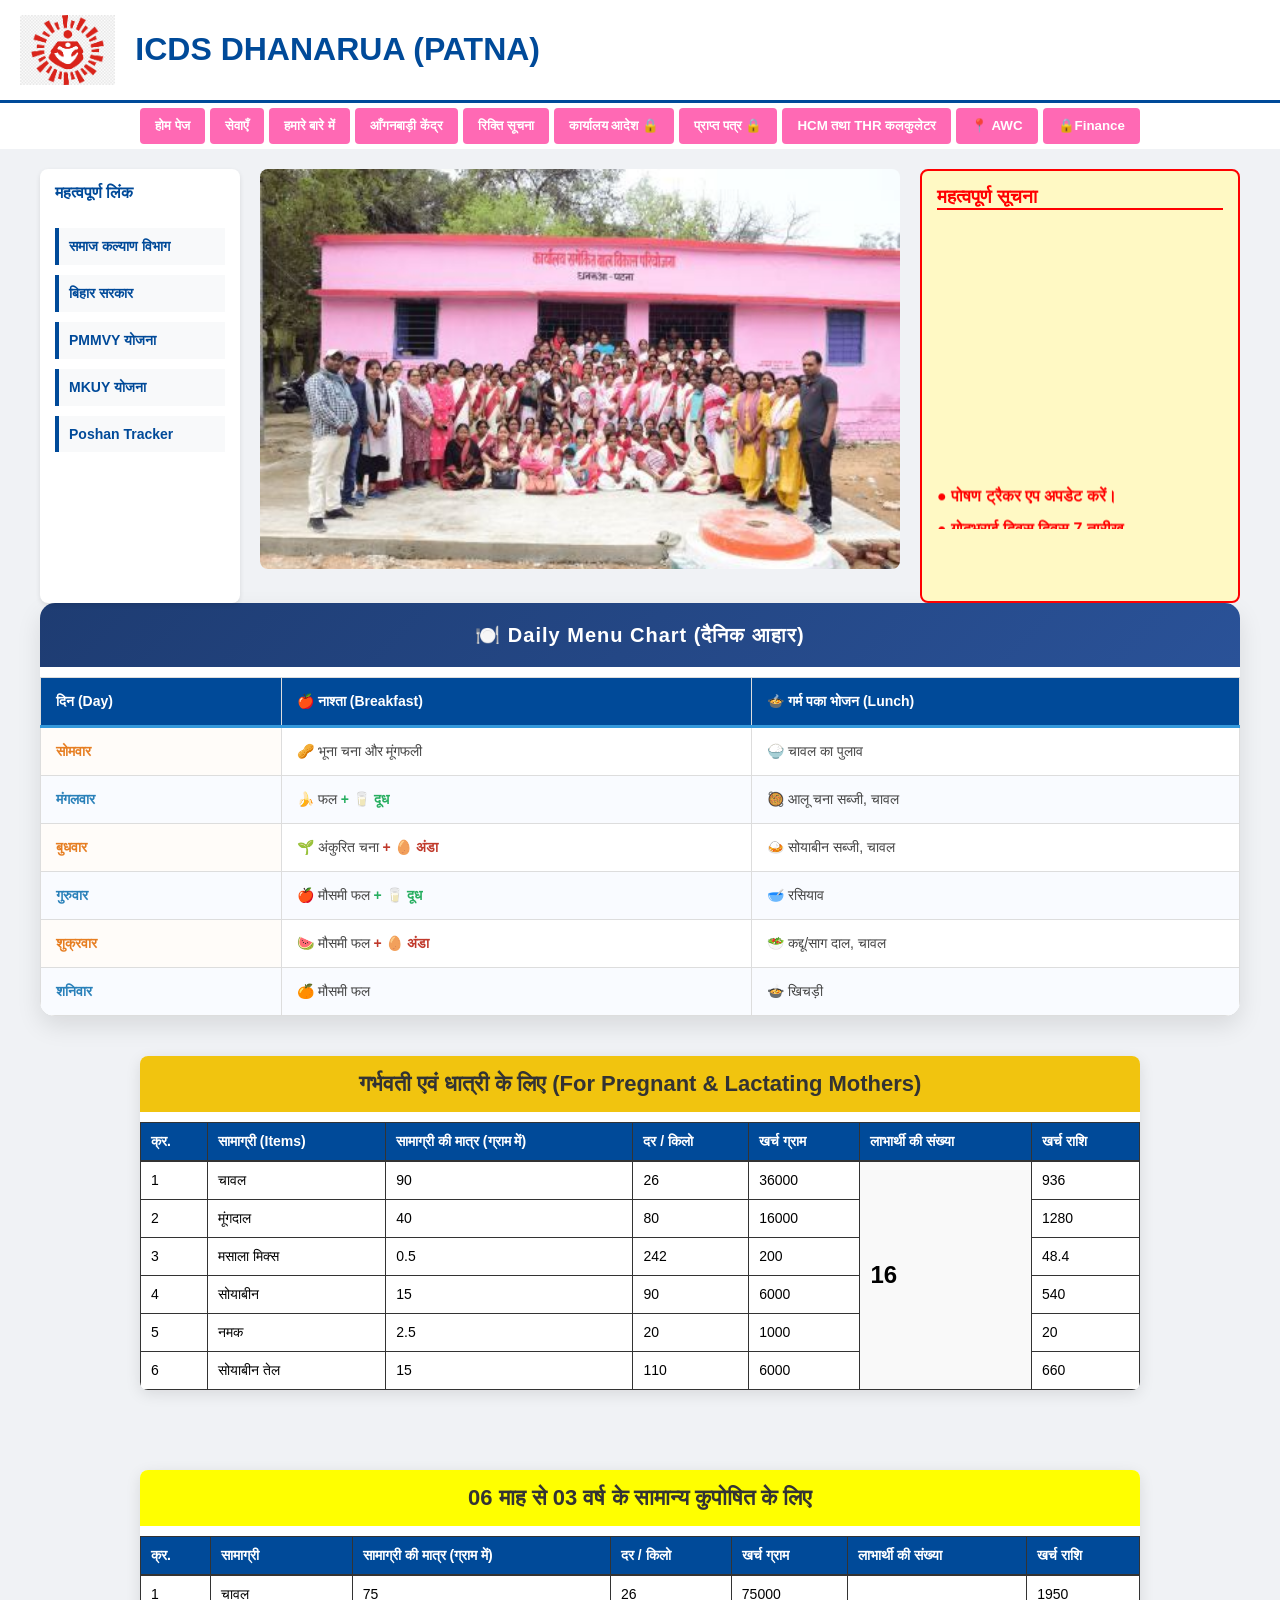
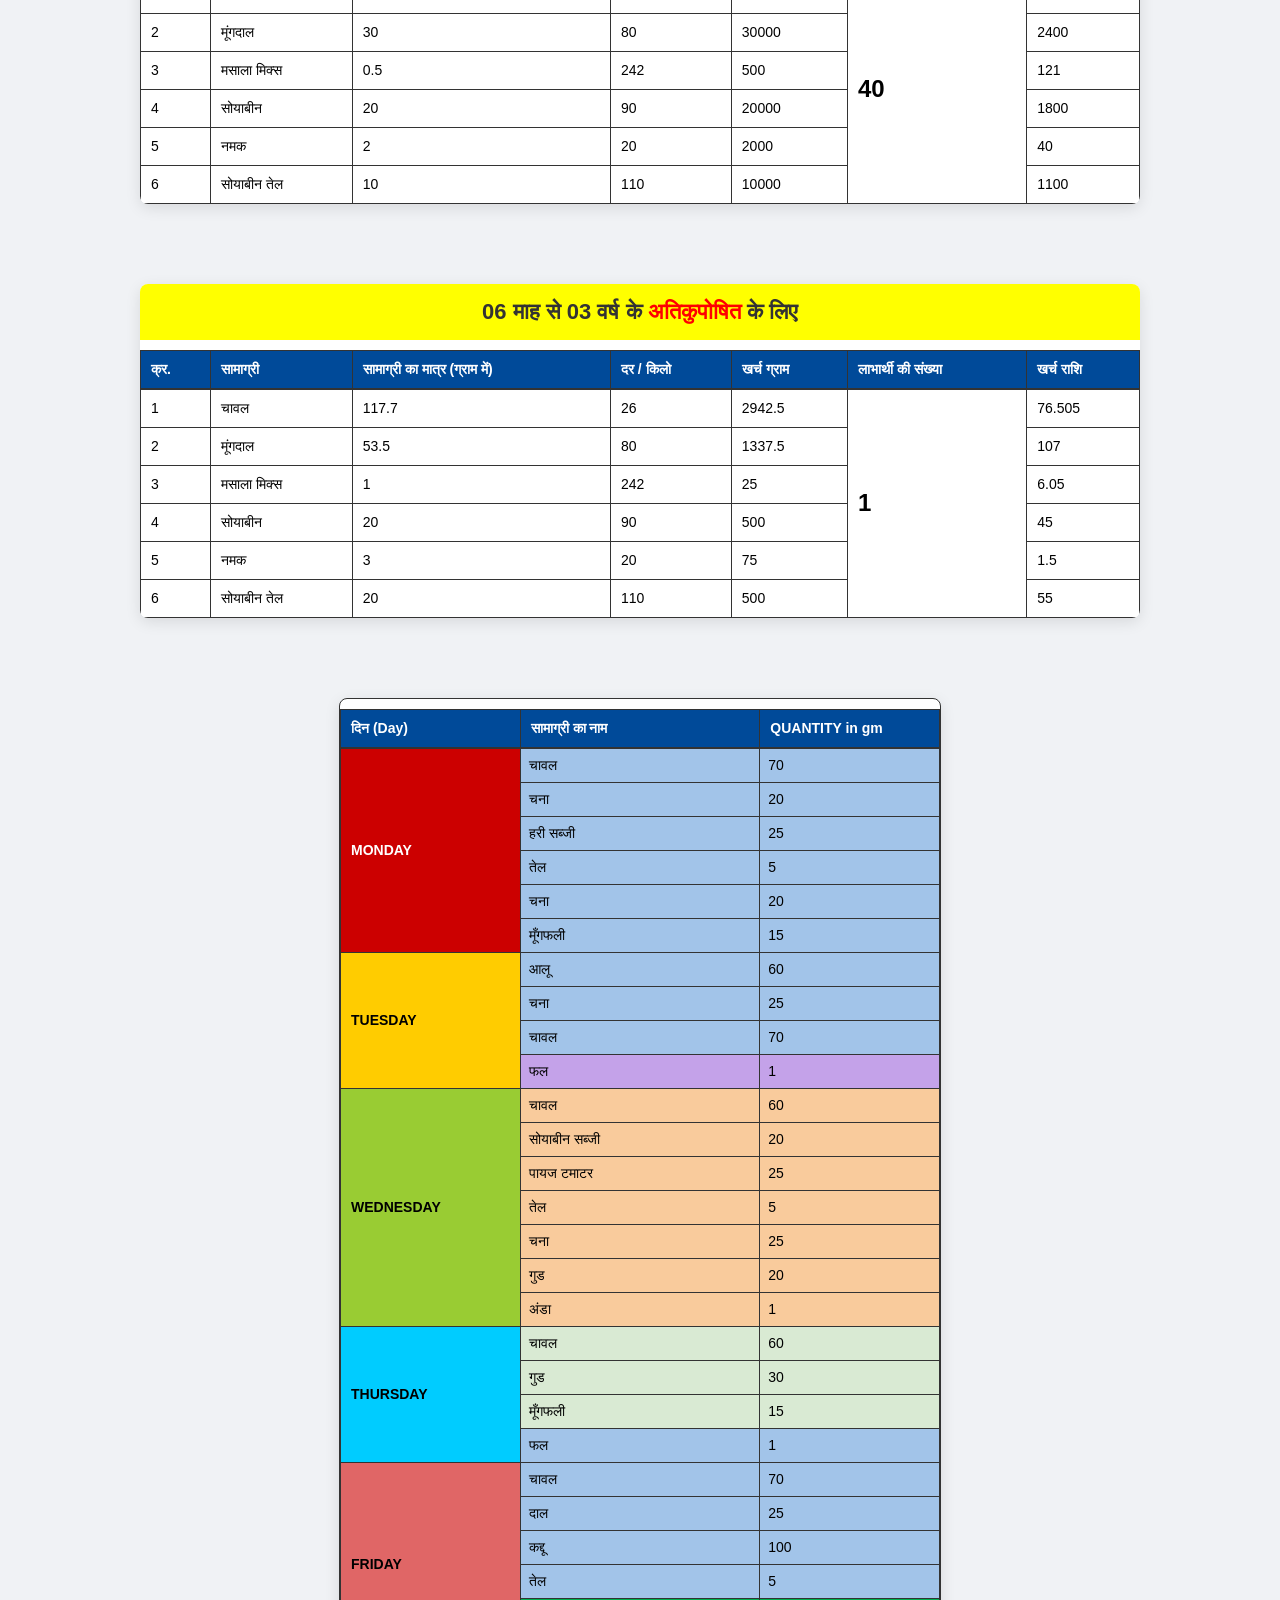
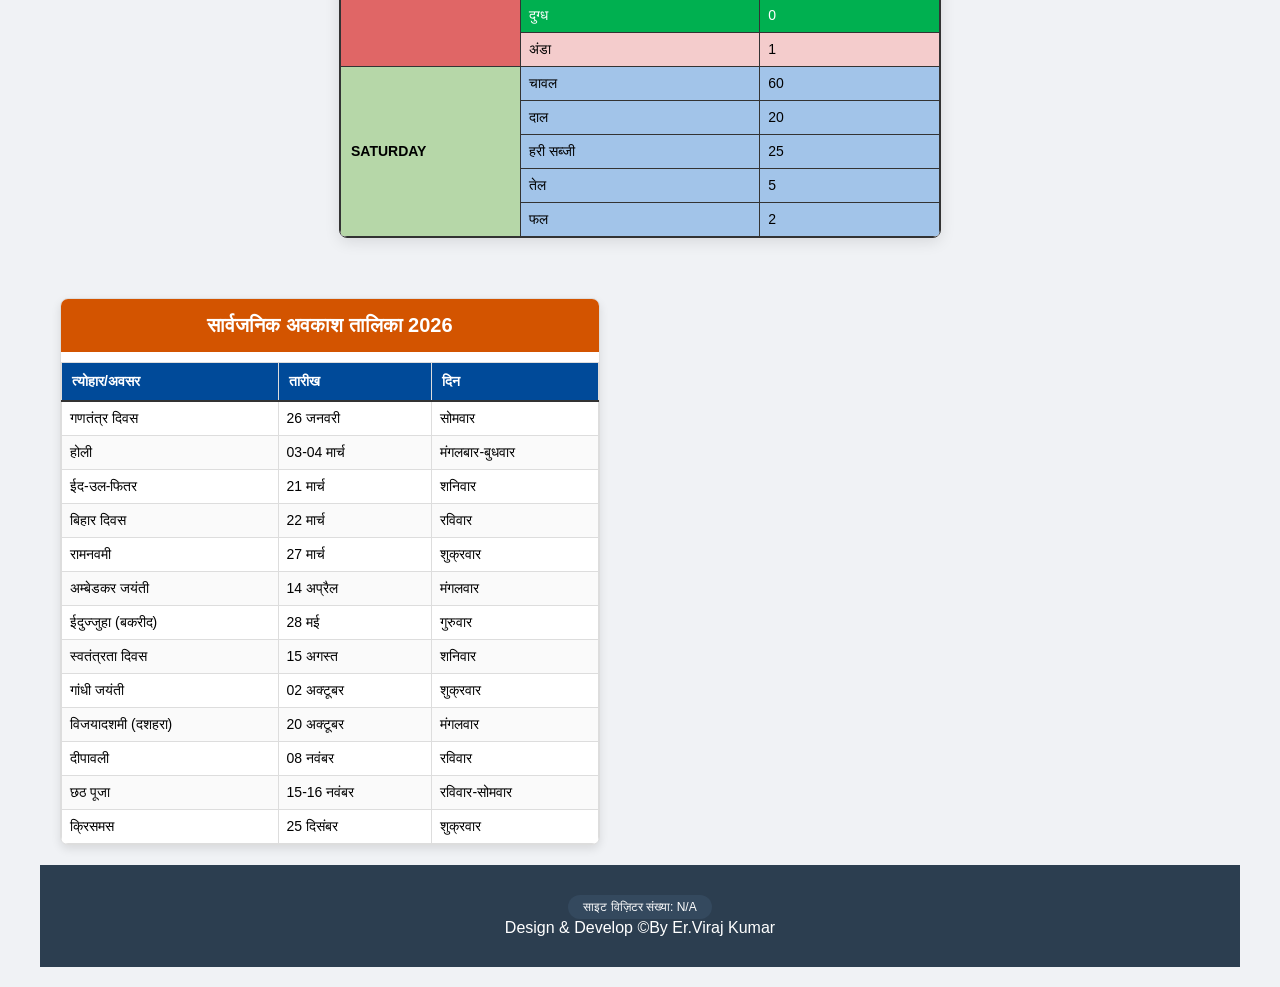
==== commit a9bb90da: "BUTTON" ====
--- a/index.html
+++ b/index.html
@@ -161,7 +161,7 @@
 </header>
 
 <div class="nav-container">
-    <button class="nav-btn" onclick="window.location.href='indexawc.html'">आँगनबाड़ी सर्वे </button>
+    <!-- <button class="nav-btn" onclick="window.location.href='indexawc.html'">आँगनबाड़ी सर्वे </button> -->
     <button class="nav-btn" onclick="showPage('p1')">होम पेज</button>
     <button class="nav-btn" onclick="showPage('p2')">सेवाएँ</button>
     <button class="nav-btn" onclick="showPage('p3')">हमारे बारे में</button>
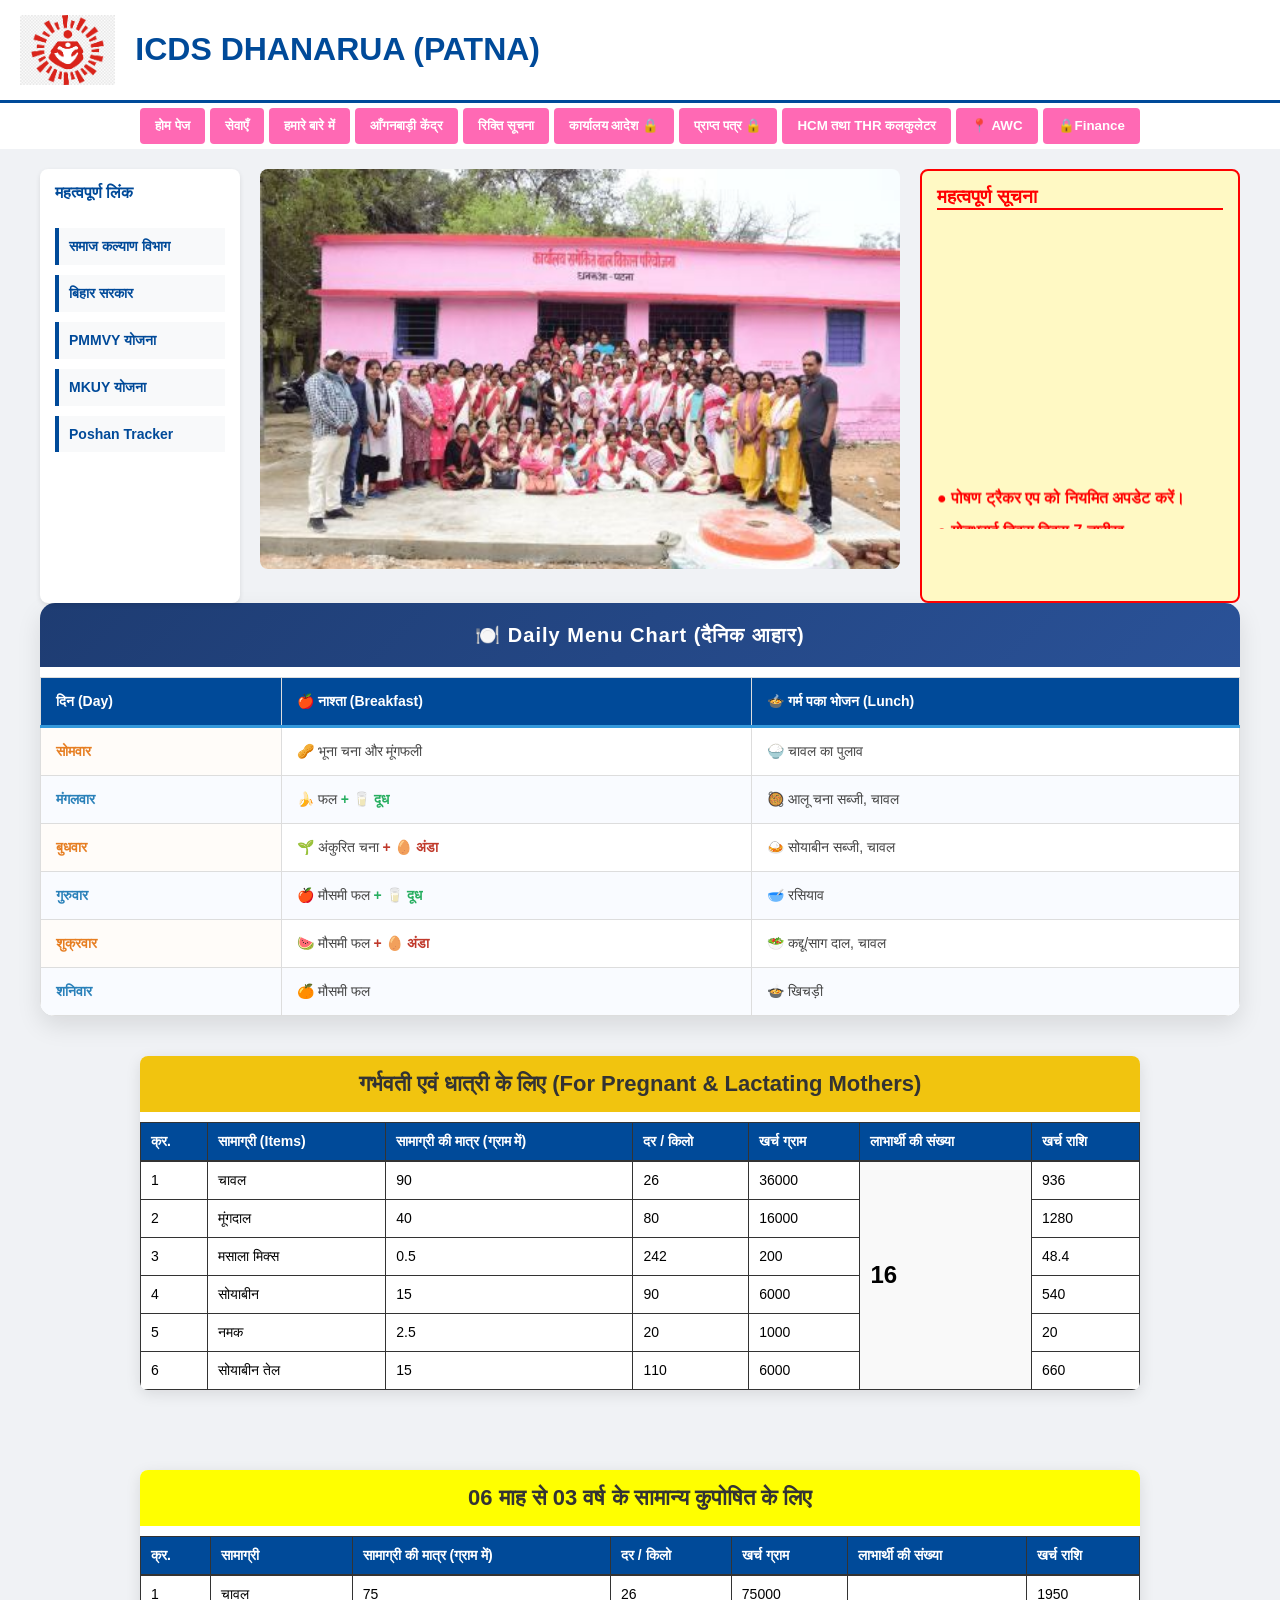
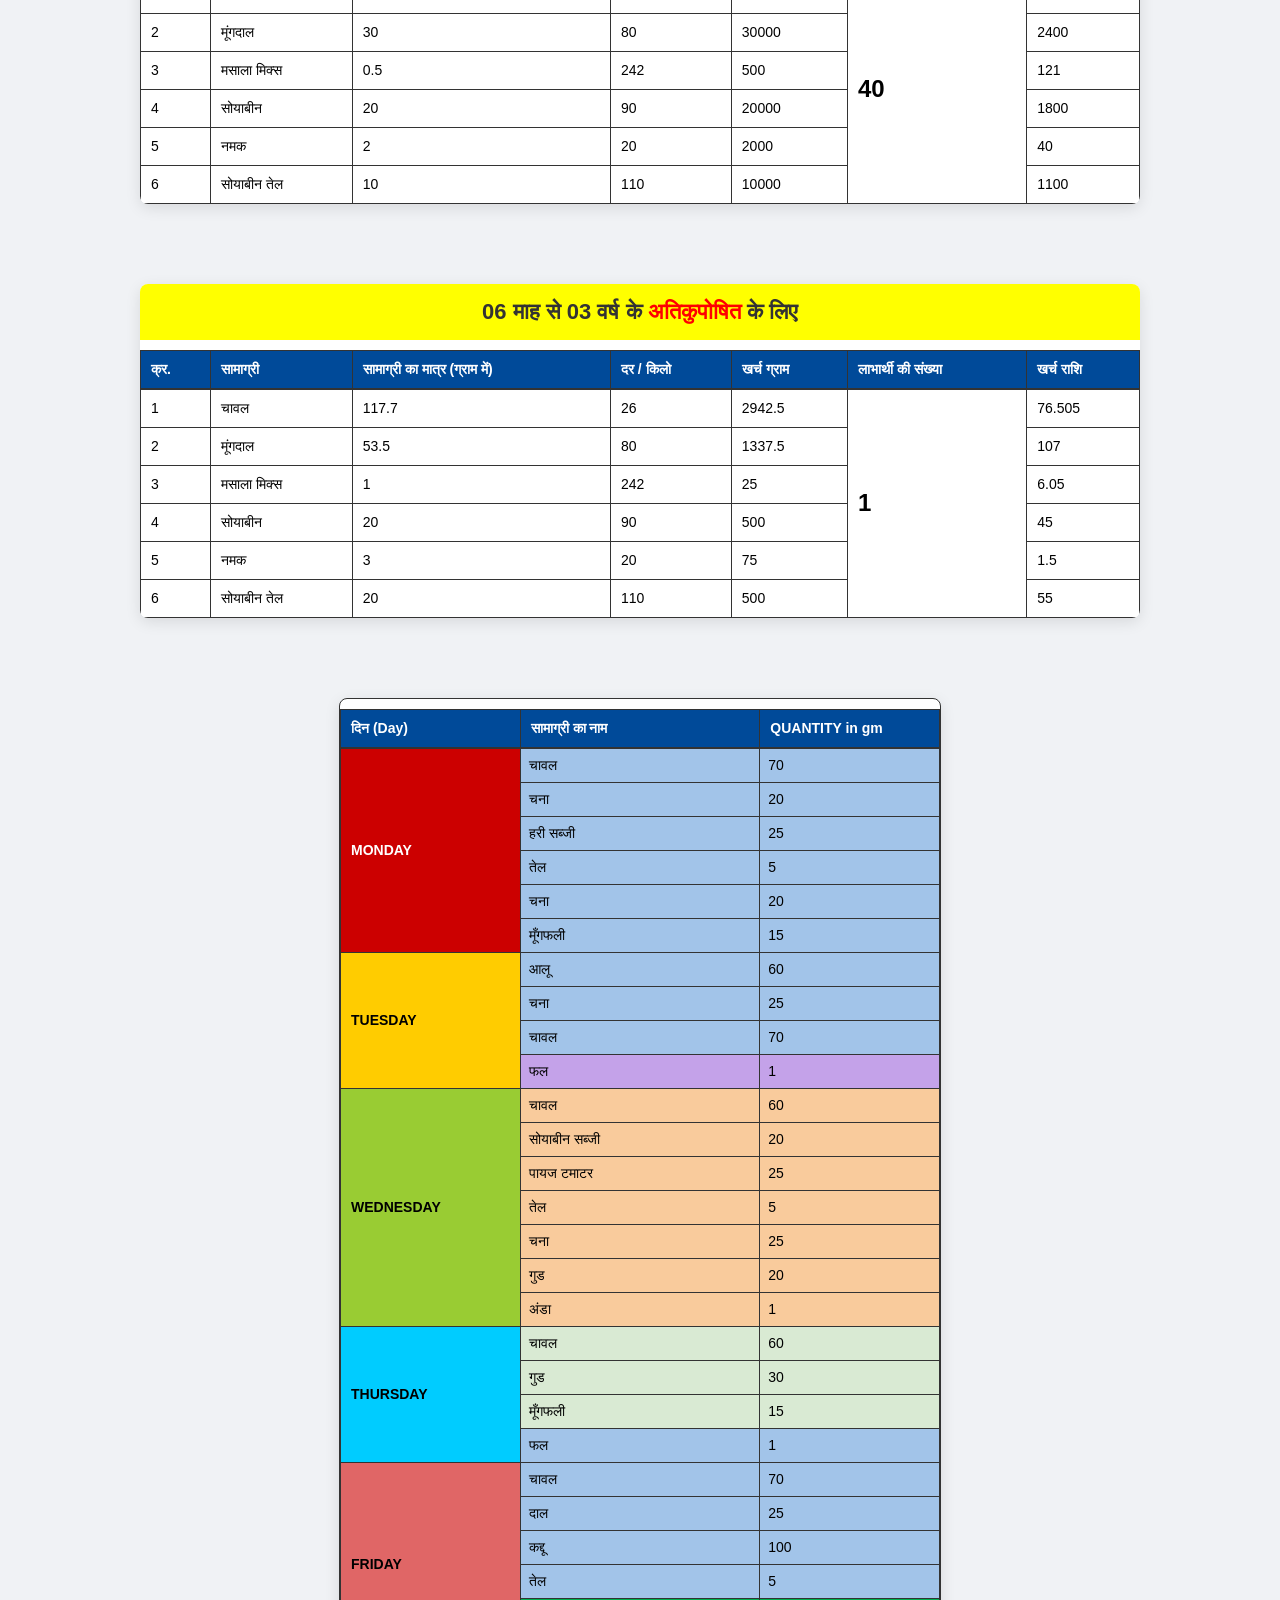
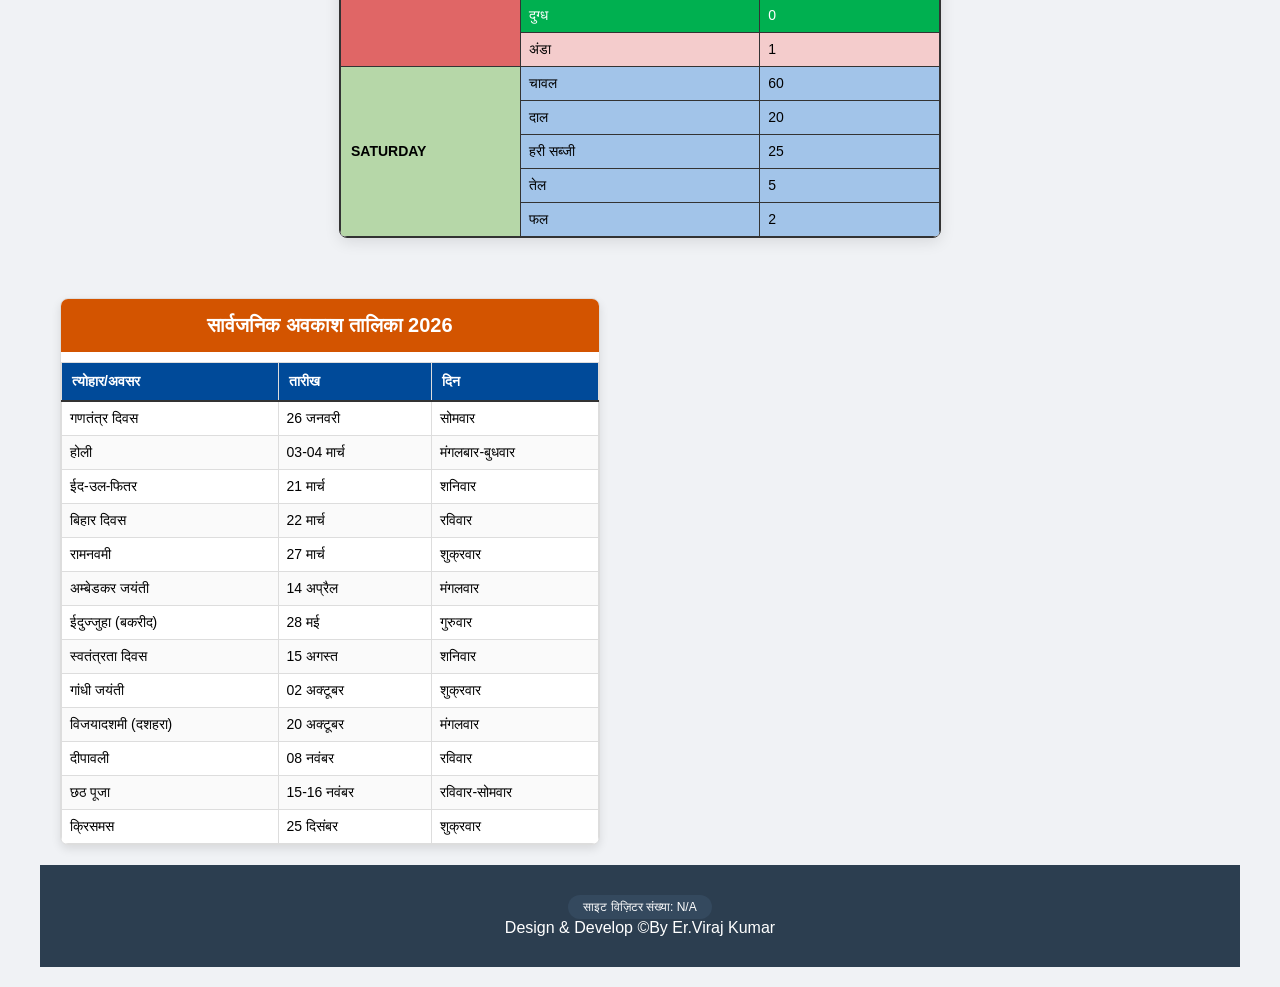
==== commit dac66f03: "d" ====
--- a/index.html
+++ b/index.html
@@ -202,11 +202,12 @@
         <aside class="notice-board">
             <h3>महत्वपूर्ण सूचना</h3>
             <marquee direction="up" scrollamount="2" height="300px">
-                <span class="notice-item">● पोषण ट्रैकर एप अपडेट करें।</span>
+                <span class="notice-item">● पोषण ट्रैकर एप को नियमित अपडेट करें।</span>
                 <span class="notice-item">● गोदभराई दिवस  दिवस 7 तारीख </span>
                 <span class="notice-item">● ECCE दिवस 14 तारीख </span>
                 <span class="notice-item">● टीएचआर दिवस  15  तारीख </span>
                 <span class="notice-item">● अन्नप्राशन दिवस-19 तारीख </span>
+				<span class="notice-item">● शिशु  दिवस-19 तारीख </span>
             </marquee>
         </aside>
     </div>
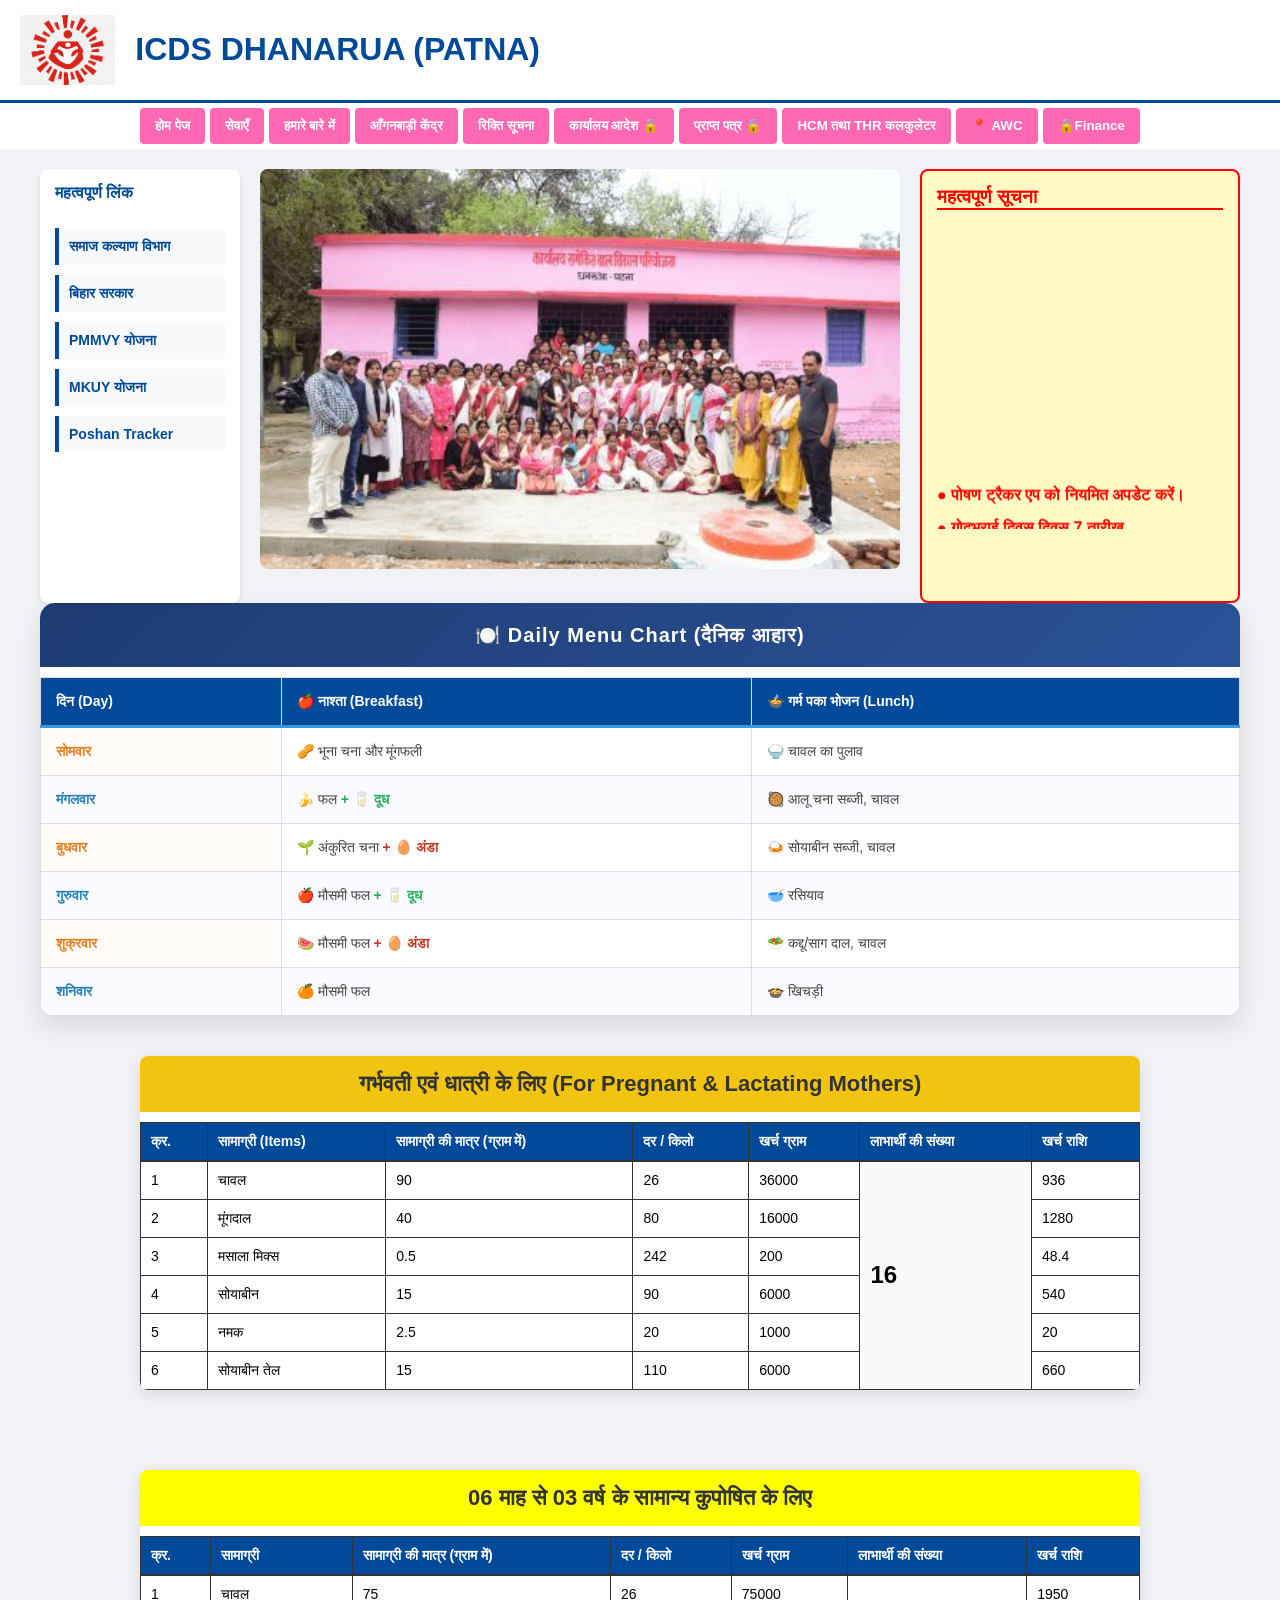
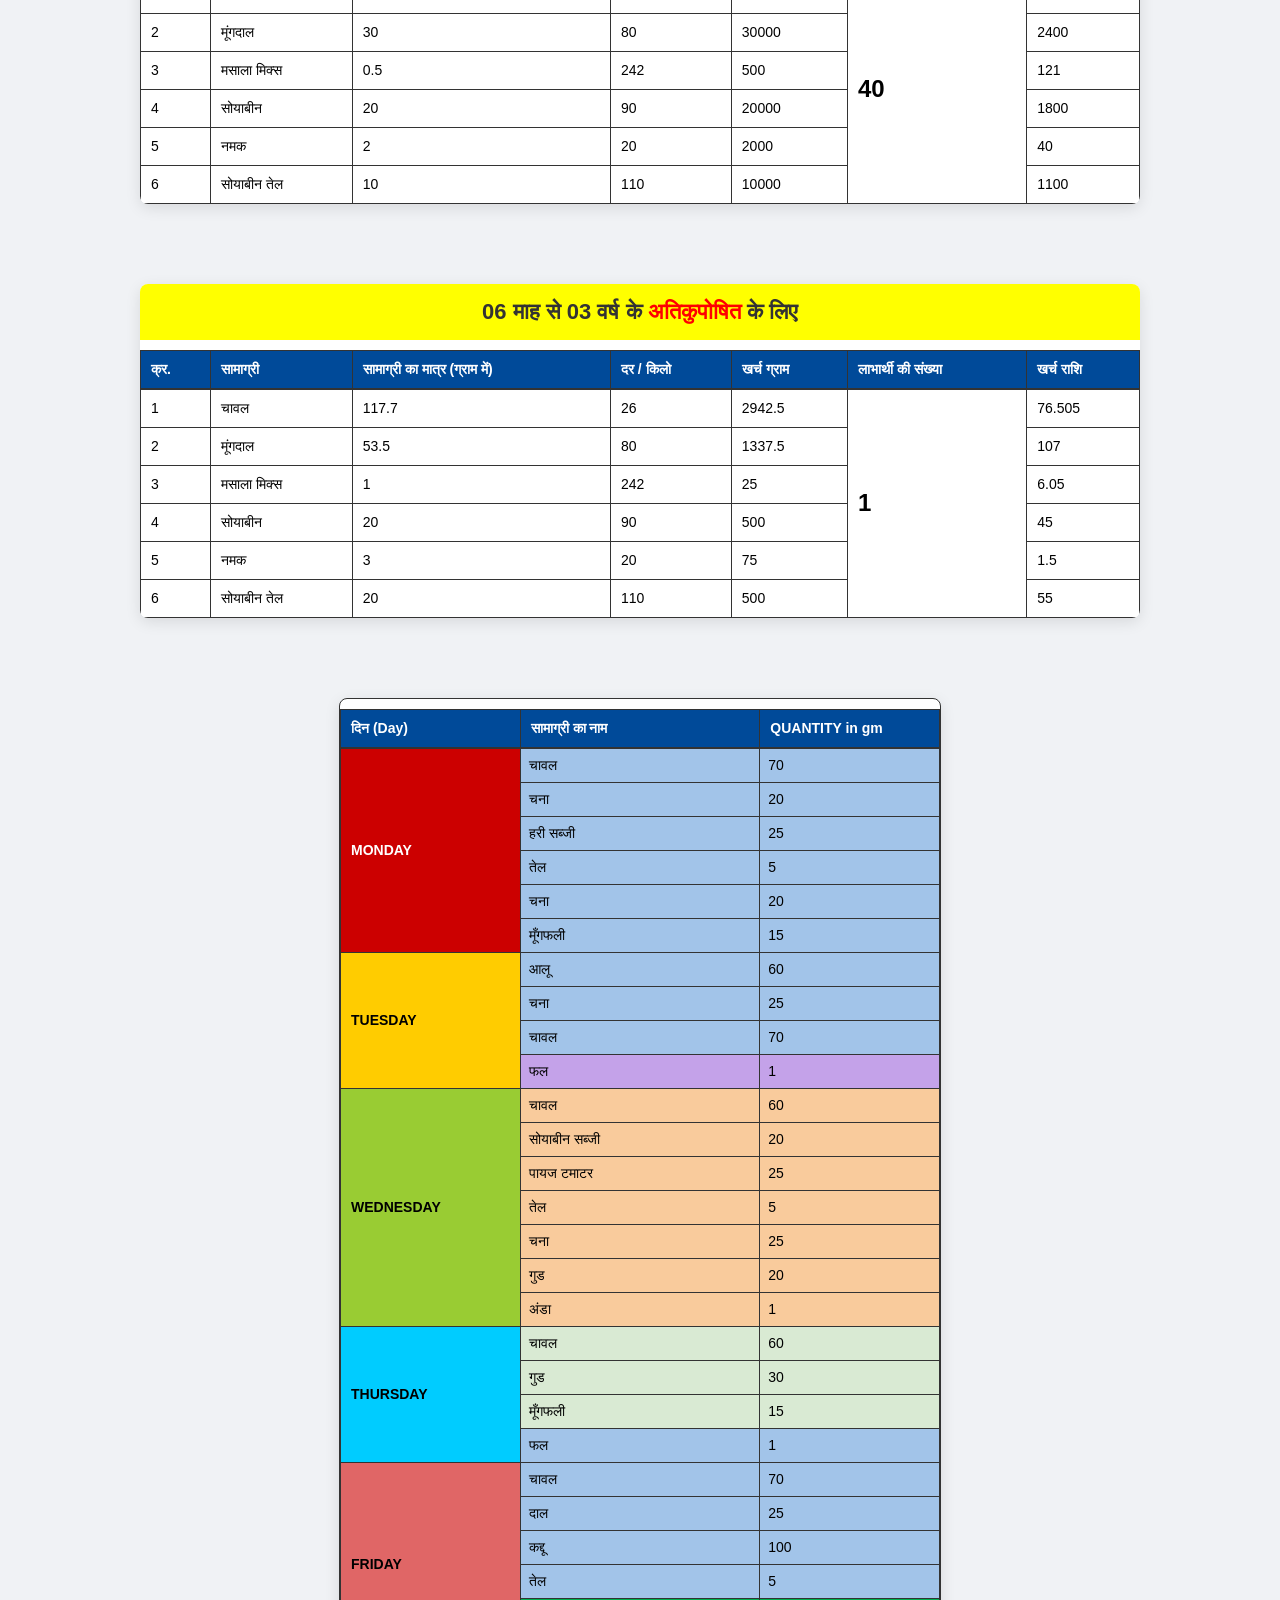
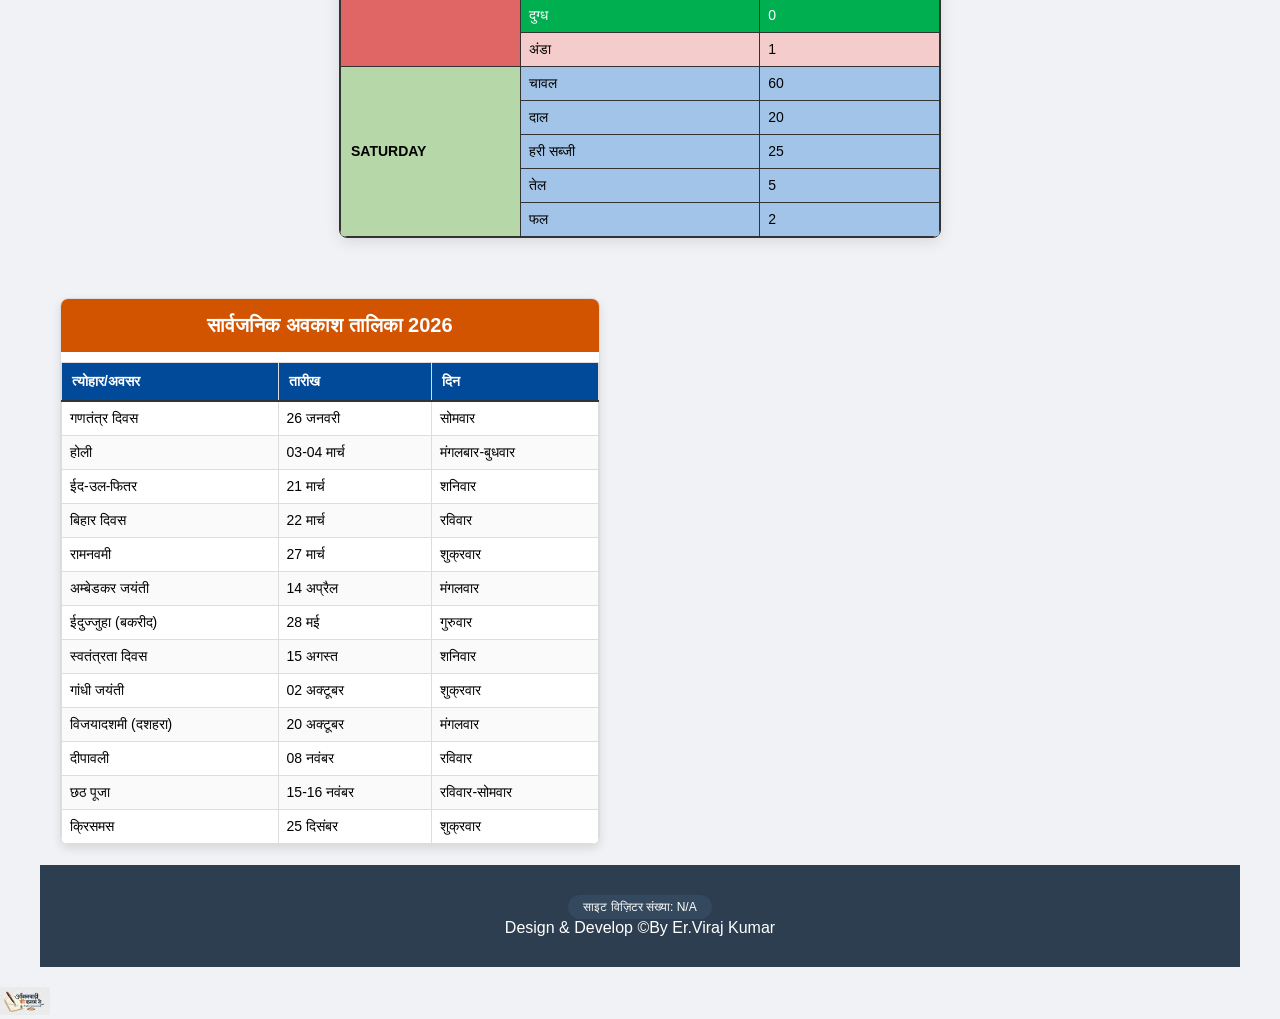
==== commit 825d3825: "ff" ====
--- a/index.html
+++ b/index.html
@@ -983,7 +983,7 @@
  
     </table>
 </div>
-
+<img src="aww pen.png" width="50"hight="50">
 <!-- PAGE 4: ANGANWADI CENTERS (Excel Upload) -->
 <!-- PAGE 4: ANGANWADI CENTERS -->
 
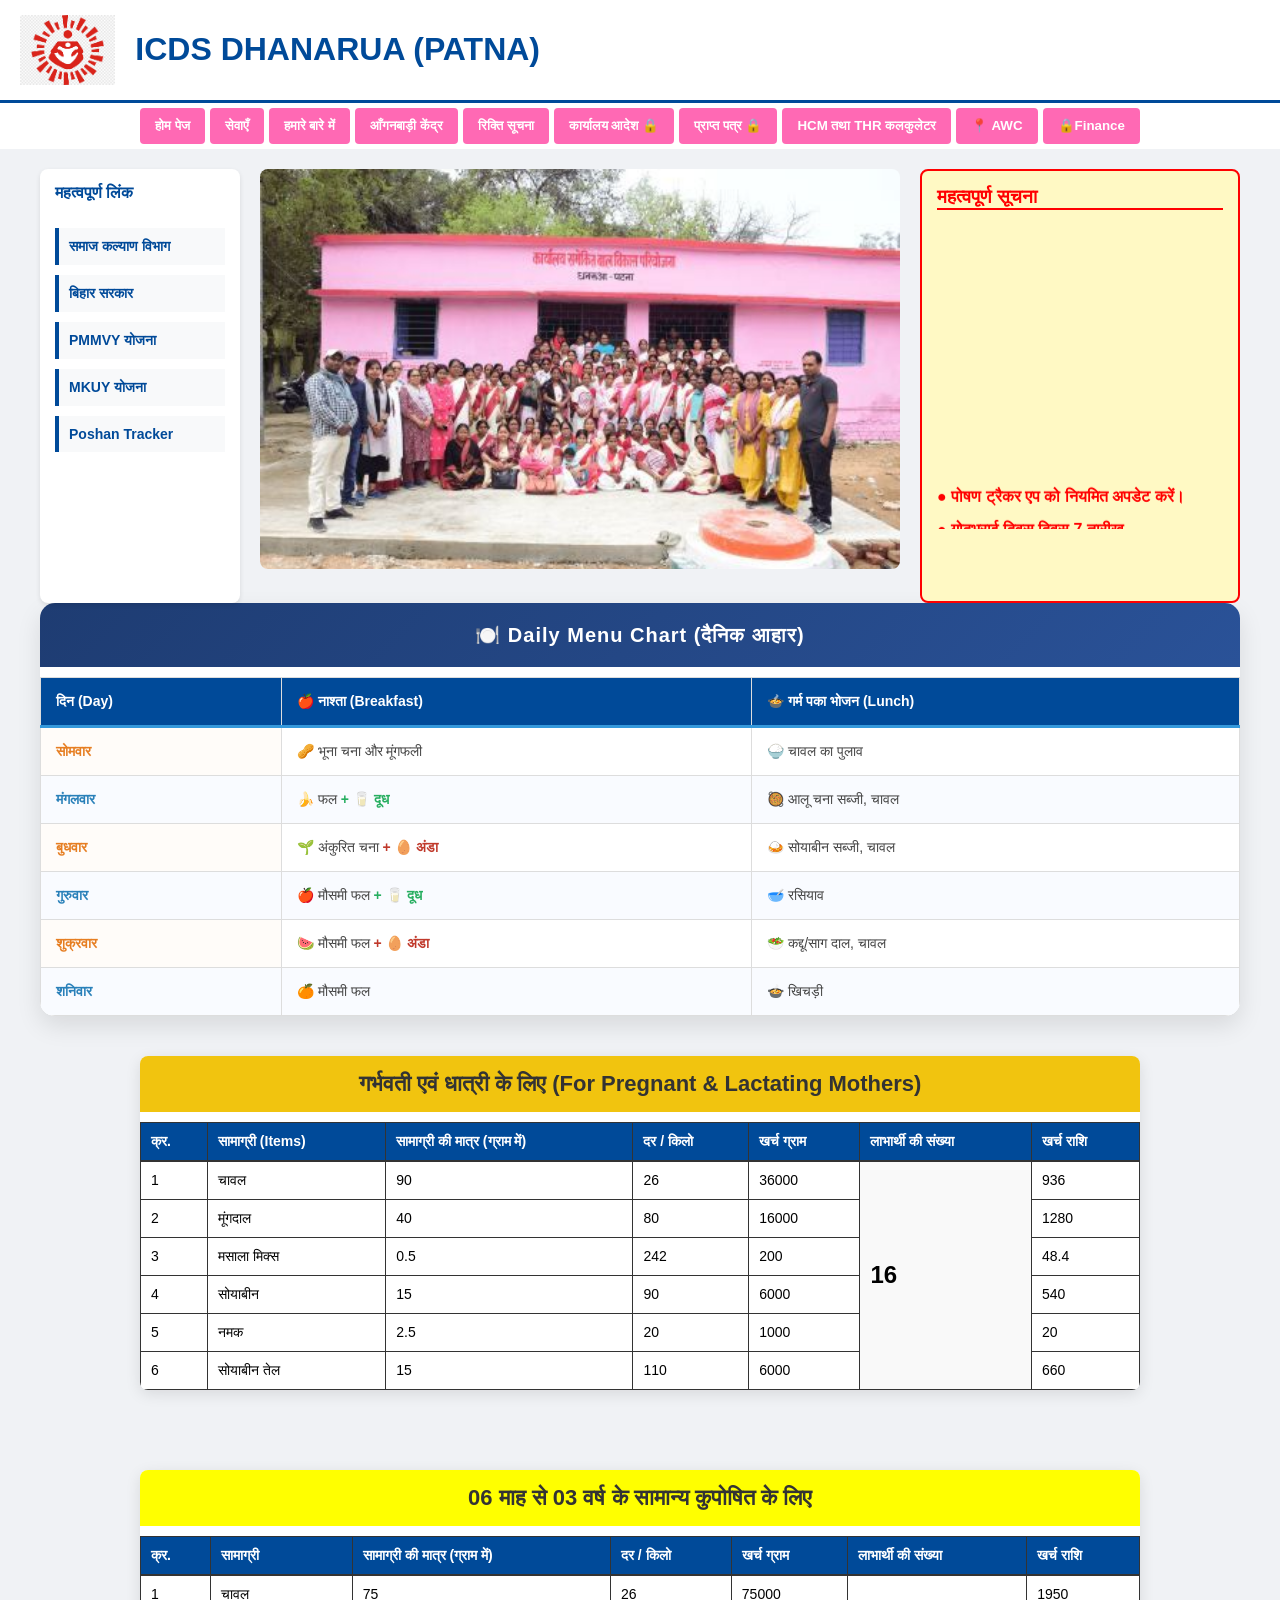
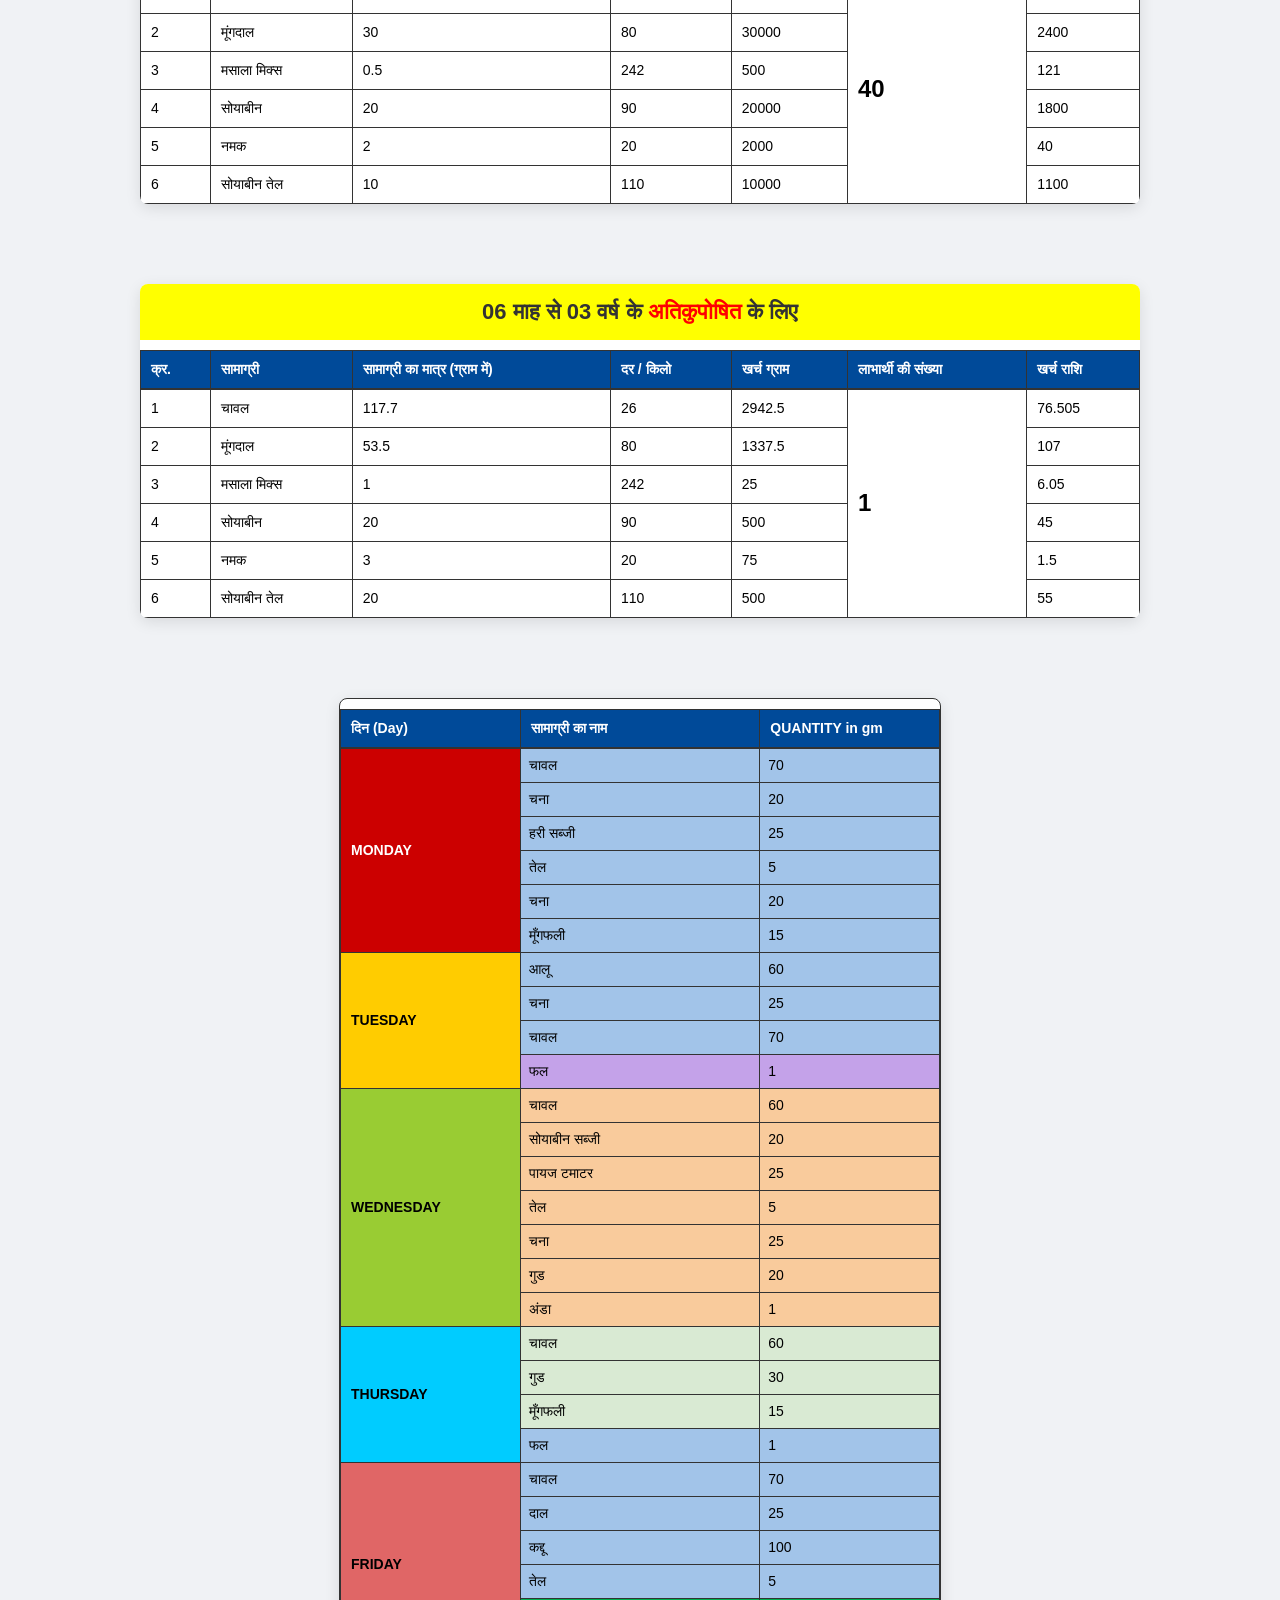
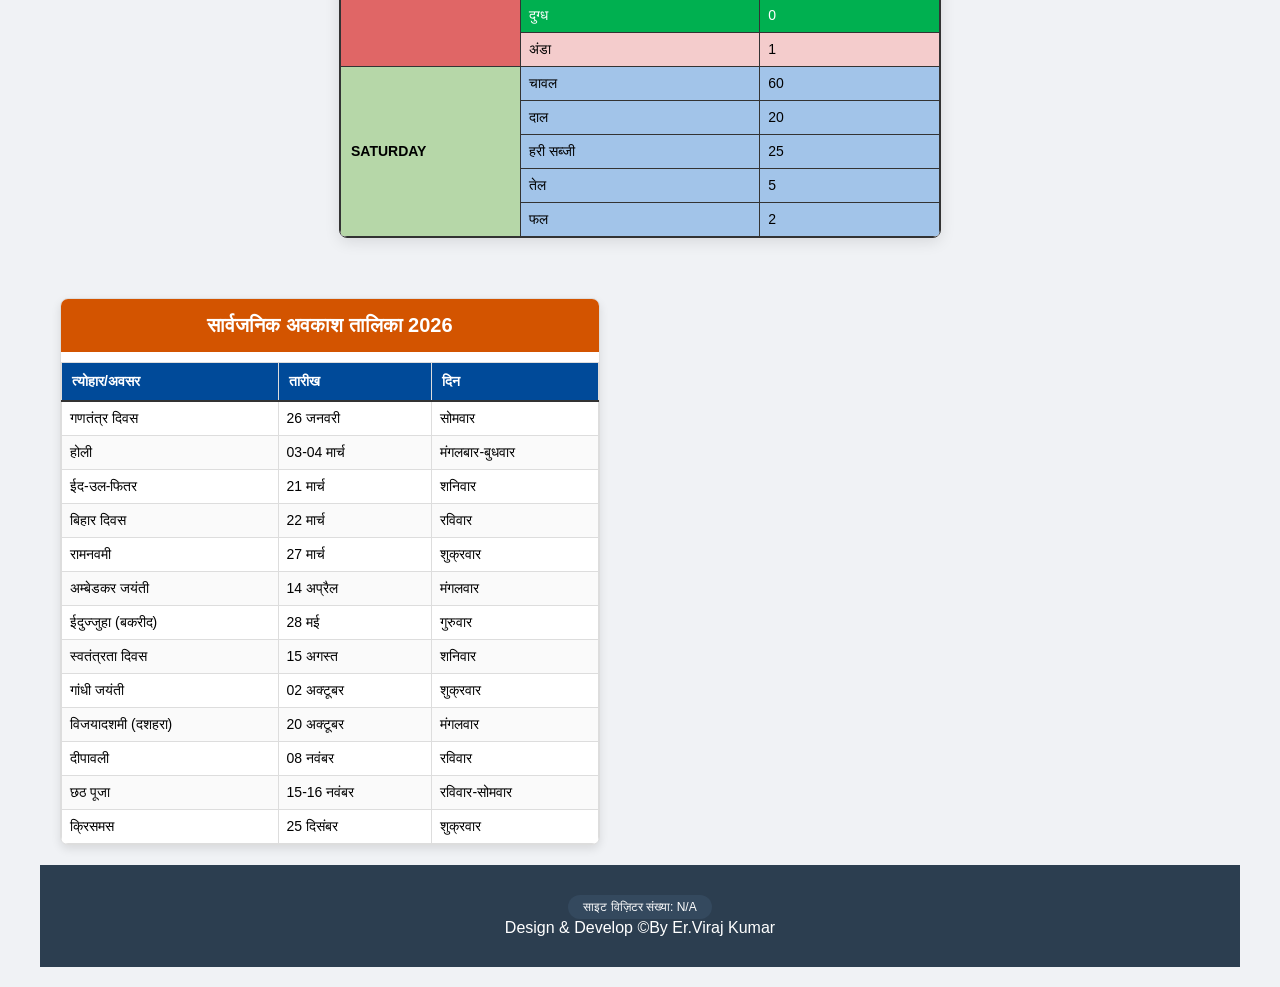
==== commit 7774ae08: "11" ====
--- a/index.html
+++ b/index.html
@@ -982,8 +982,10 @@
         </tr>
  
     </table>
+	<img src="aww pen.png" width="50"hight="50">
+	   11-06-2024 पटना जिला में विभागीय निर्देशानुसार कुल 54 आँगनबाड़ी सेविकाओं को महिला पर्यवेक्षिका के पद पर पदोन्नति किया गया है एवं बहुत जल्द ही उन सभी को परियोजना मे योगदान देने हेतु आदेश पत्र निर्गत किया जाएगा |
 </div>
-<img src="aww pen.png" width="50"hight="50">
+
 <!-- PAGE 4: ANGANWADI CENTERS (Excel Upload) -->
 <!-- PAGE 4: ANGANWADI CENTERS -->
 
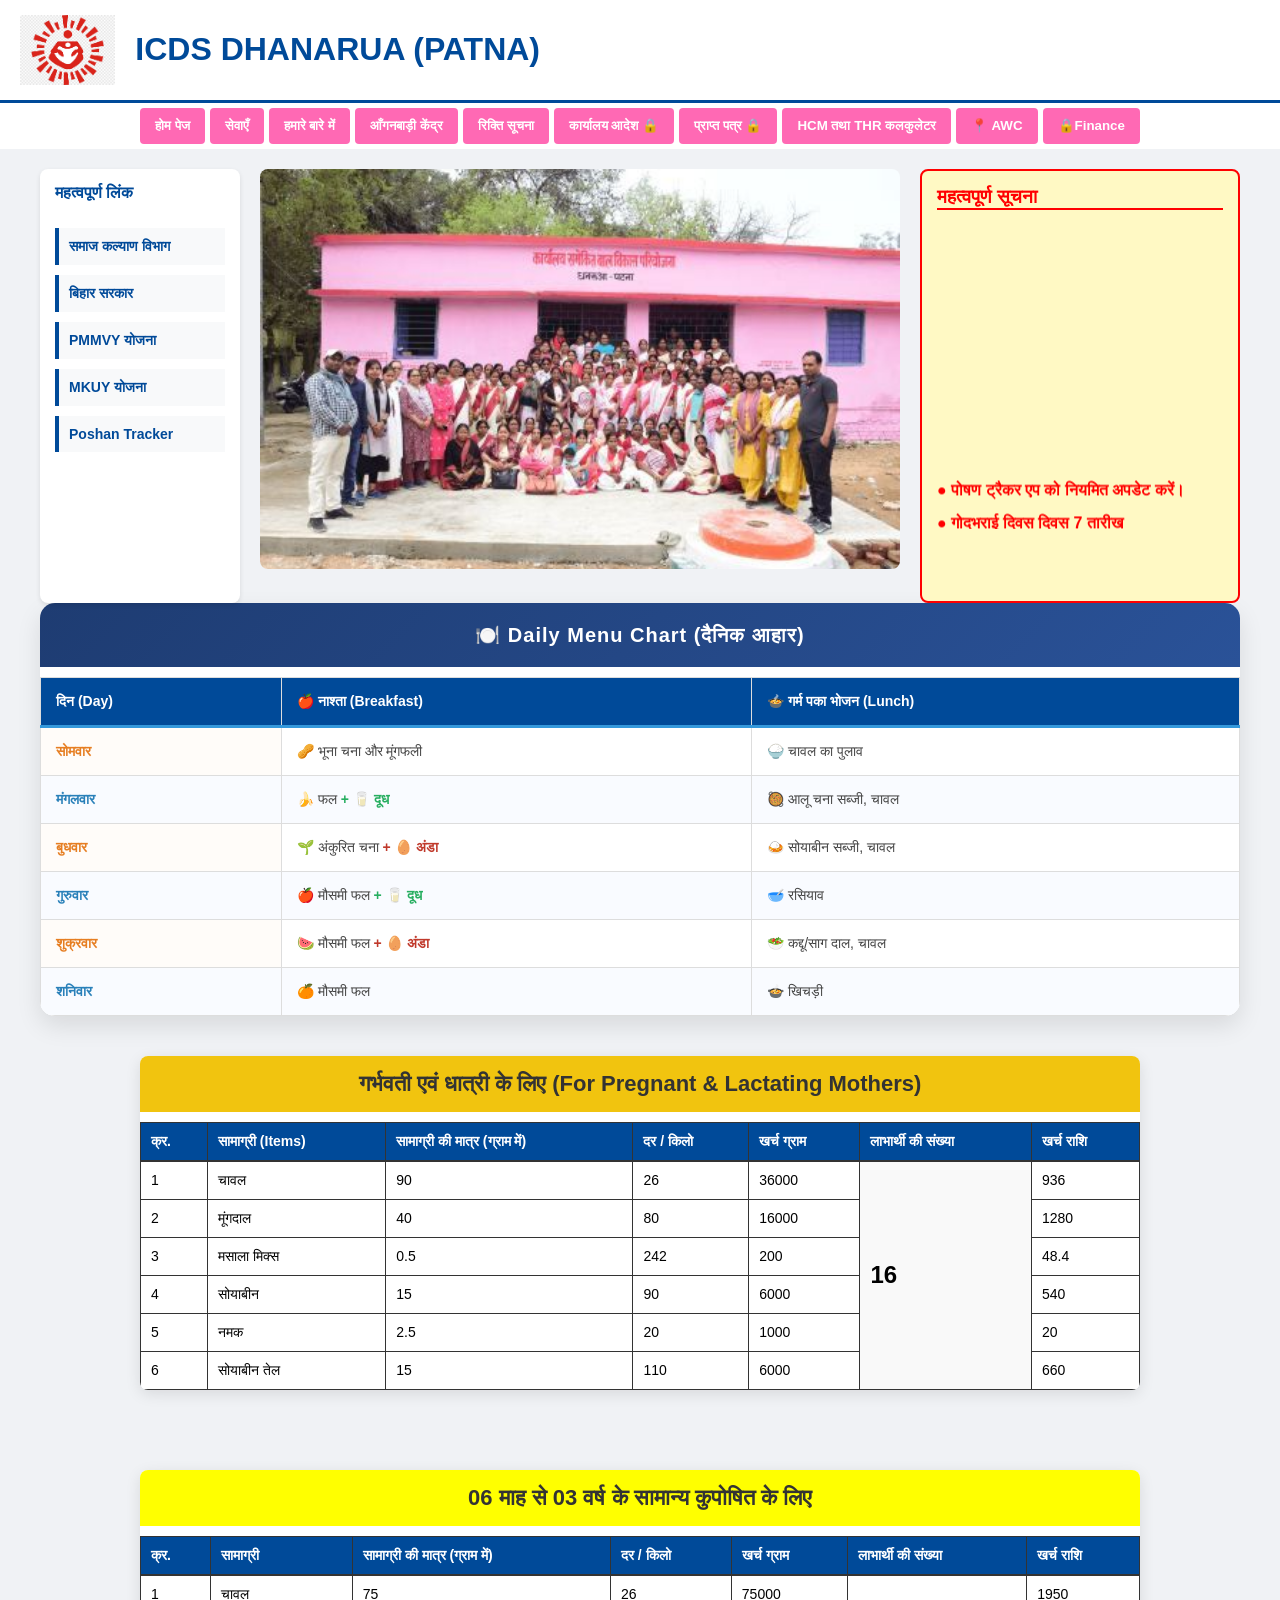
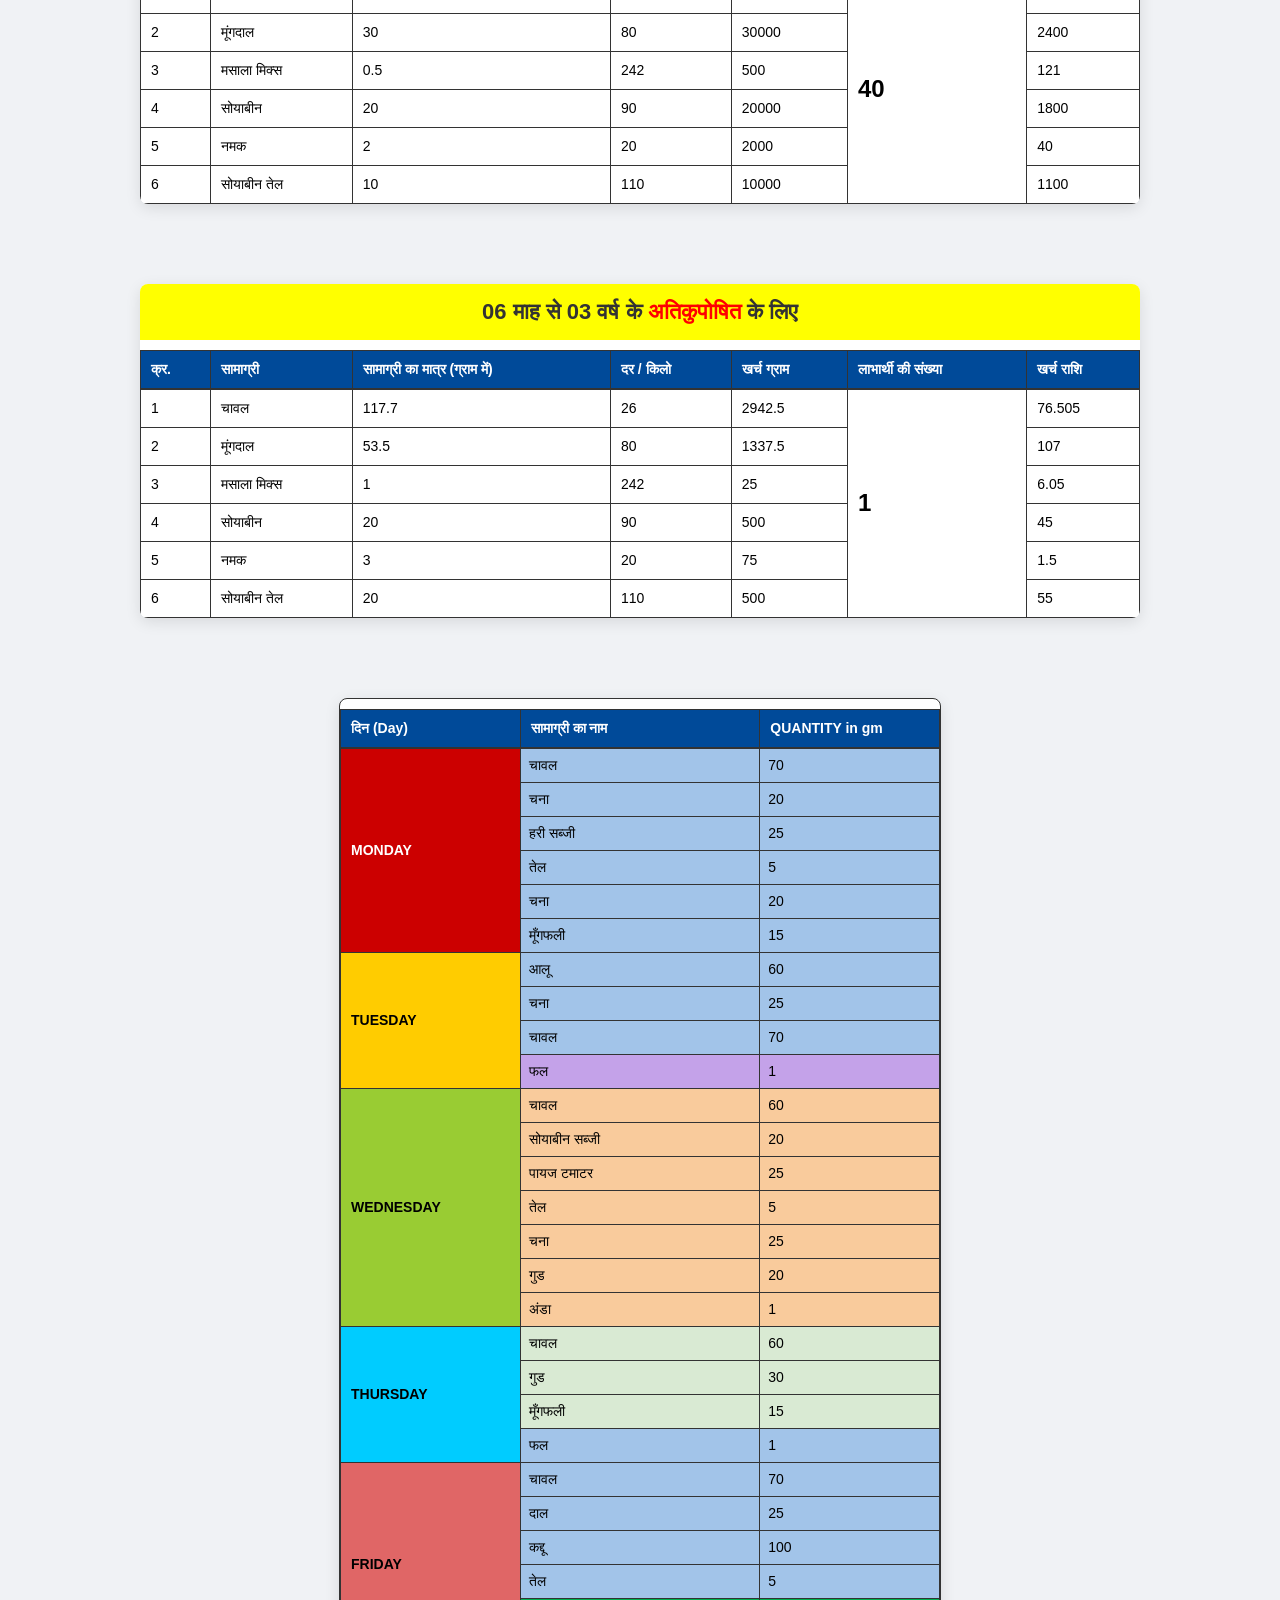
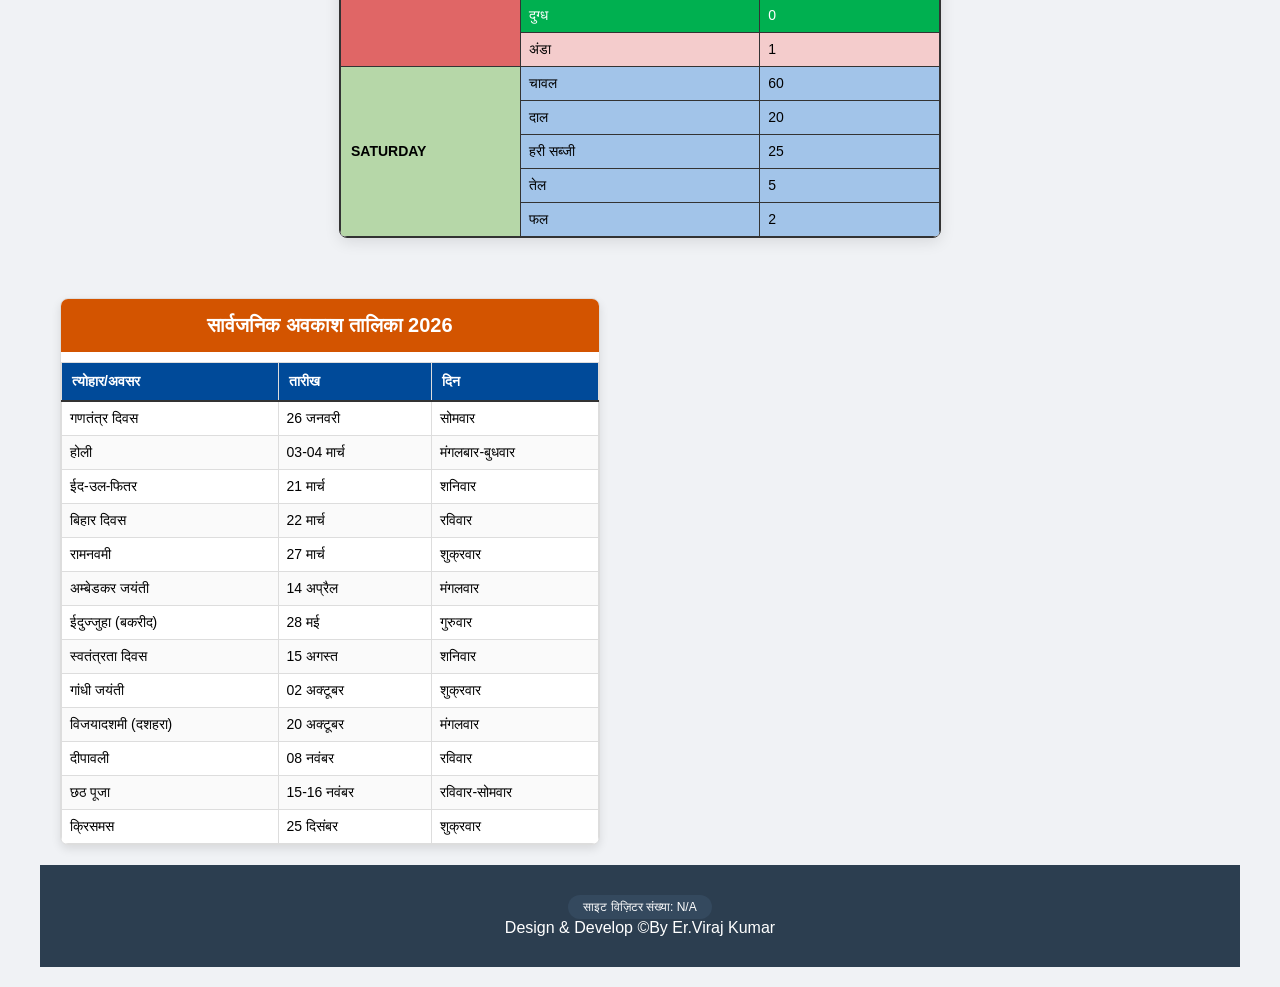
==== commit 2c72cd19: "blo" ====
--- a/index.html
+++ b/index.html
@@ -982,8 +982,22 @@
         </tr>
  
     </table>
-	<img src="aww pen.png" width="50"hight="50">
+	<img src="aww pen.png" width="100"hight="100">
 	   11-06-2024 पटना जिला में विभागीय निर्देशानुसार कुल 54 आँगनबाड़ी सेविकाओं को महिला पर्यवेक्षिका के पद पर पदोन्नति किया गया है एवं बहुत जल्द ही उन सभी को परियोजना मे योगदान देने हेतु आदेश पत्र निर्गत किया जाएगा |
+		12-06-2026 बिहार सरकार के निर्देशानुसार सभी आँगनबाड़ी केन्द्रों पर  बिजली का कनैक्शन होना अनिवार्य है एवं उसका भुगतान ICDS निदेशलाय के द्वारा किया जाना है | अत: सभी आँगनबाड़ी सेविकाओं को निर्देश दिया जाता है कि शीघ्र ही सभी लोग सुविधा एप्प पर बिजली कनैक्शन हेतु अप्लाई करना सुनिश्चित करें |
+        सुविधा एप्प पर ऑनलाइन अप्लाई करने का तरीका निम्न है :-
+	आवश्यक दस्तावेज़ (Documents Required)आवेदन शुरू करने से पहले इन चीज़ों की फोटो या स्कैन कॉपी अपने मोबाइल में रख लें:सेविका की फोटो (आवेदक के रूप में)आधार कार्ड या वोटर आईडी कार्ड (पहचान पत्र के लिए)आँगनबाड़ी भवन के मालिकाना हक का दस्तावेज़ (यदि सरकारी भवन है तो विभाग का आवंटन पत्र/अनापत्ति प्रमाण पत्र (NOC), और यदि किराए का है तो मकान मालिक की सहमति या रसीद)
+	आवेदन करने का तरीका (Step-by-Step Process)
+		स्टेप 1: ऐप डाउनलोड करें और खोलेंसबसे पहले अपने मोबाइल के Google Play Store से SUVIDHA App डाउनलोड करें।ऐप को इंस्टॉल करने के बाद उसे ओपन करें।
+		स्टेप 2: न्यू कनेक्शन विकल्प चुनेंऐप के होम स्क्रीन पर आपको "New Connection Services" (नया विद्युत कनेक्शन सेवा) का विकल्प दिखाई देगा, उस पर क्लिक करें।इसके बाद अंदर दिए गए "Apply for New Connection" बटन को चुनें।
+		स्टेप 3: जिला और मोबाइल नंबर दर्ज करेंअपना जिला (District) चुनें。अपना चालू मोबाइल नंबर दर्ज करें और "Generate OTP" पर क्लिक करें。 मोबाइल पर आए OTP को दर्ज करके आगे बढ़ें।
+		
+	
+		स्टेप 4: कनेक्शन का प्रकार (Connection Type) चुनेंकंपनी चुनें: अपने क्षेत्र के अनुसार बिजली कंपनी चुनें—SBPDCL (दक्षिण बिहार के लिए) या NBPDCL (उत्तर बिहार के लिए)।कनेक्शन श्रेणी: आँगनबाड़ी केंद्र के लिए सामान्यतः "Domestic" (घरेलू - DS-1IB) या सरकारी नियमों के अनुसार निर्धारित श्रेणी (जैसे व्यावसायिक/गैर-घरेलू बशर्ते विभाग का निर्देश हो) का चयन करें। ग्रामीण क्षेत्रों के लिए अमूमन घरेलू श्रेणी चुनी जाती है।
+		स्टेप 5: केंद्र और आवेदक की जानकारी भरेंApplicant Name: यहाँ आँगनबाड़ी केंद्र का नाम लिखें (जैसे- Anganwadi Kendra Code XXX या विभाग के निर्देशानुसार सेविका अपना नाम और पद लिख सकती हैं)।पिता/पति का नाम: यदि विभाग का नाम है तो संबंधित कार्यालय या पद का नाम लिखें।पूरा पता: आँगनबाड़ी केंद्र का वार्ड नंबर, गाँव/मोहल्ला, पंचायत और पिन कोड सही-सही भरें।
+		स्टेप 6: लोड और टैरिफ की जानकारीLoad (भार): सामान्य तौर पर आँगनबाड़ी केंद्रों के लिए 1 KW (किलोवाट) का लोड पर्याप्त होता है।Phase: इसे "Single Phase" चुनें।स्टेप 7: दस्तावेज़ अपलोड करें (Upload Documents)अब आपको ऐप में मांगे गए स्थान पर संबंधित फोटो अपलोड करनी होगी:Applicant Photo: सेविका या केंद्र की फोटो लें।ID Proof: आधार कार्ड या वोटर आईडी का आगे और पीछे का फोटो अपलोड करें।Address/Ownership Proof: भवन आवंटन पत्र, सरकारी आदेश पत्र या किराए का एग्रीमेंट अपलोड
+		स्टेप 8: फॉर्म सबमिट करेंसभी जानकारी को एक बार ध्यान से जांच लें (Preview)।नीचे दिए गए "Submit" बटन पर क्लिक करें।सबमिट होते ही स्क्रीन पर एक Request Number (आवेदन संख्या) दिखाई देगी, इसका स्क्रीनशॉट ले लें या इसे डायरी में नोट कर लें।
+
 </div>
 
 <!-- PAGE 4: ANGANWADI CENTERS (Excel Upload) -->
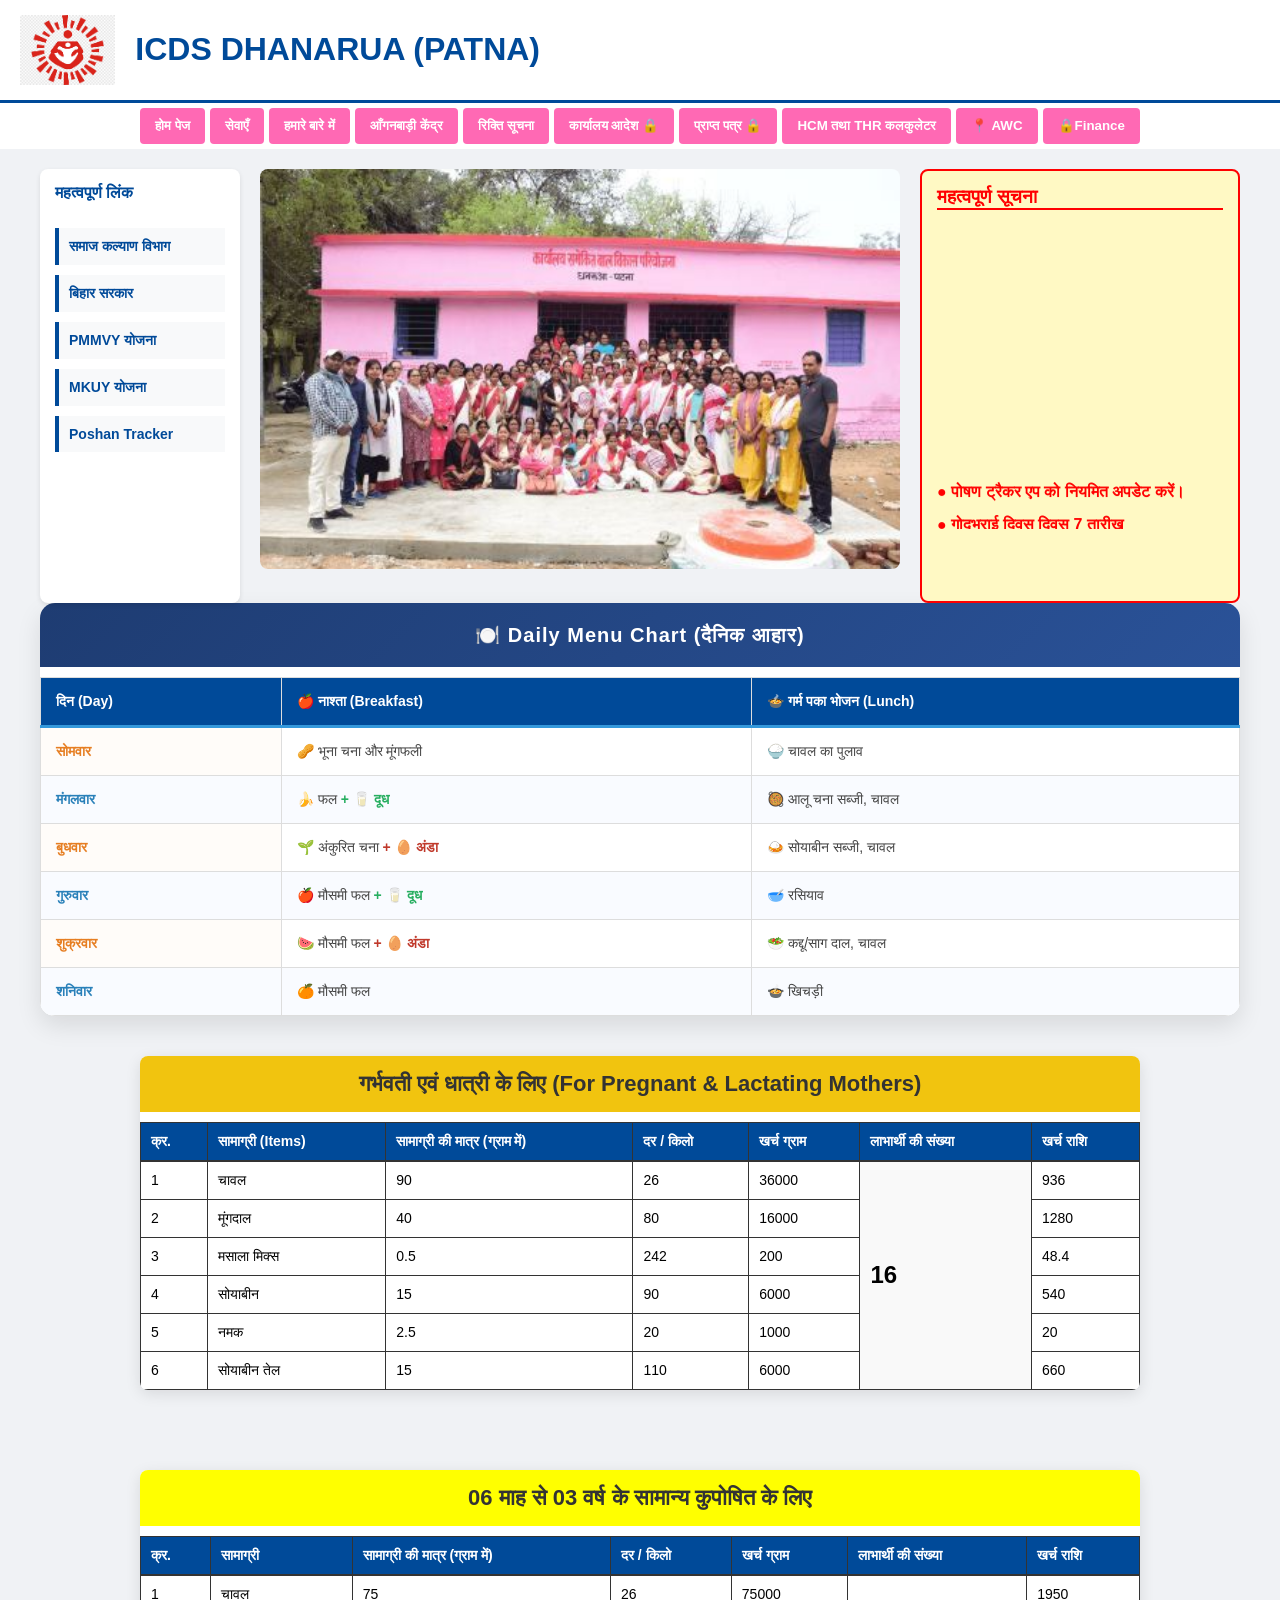
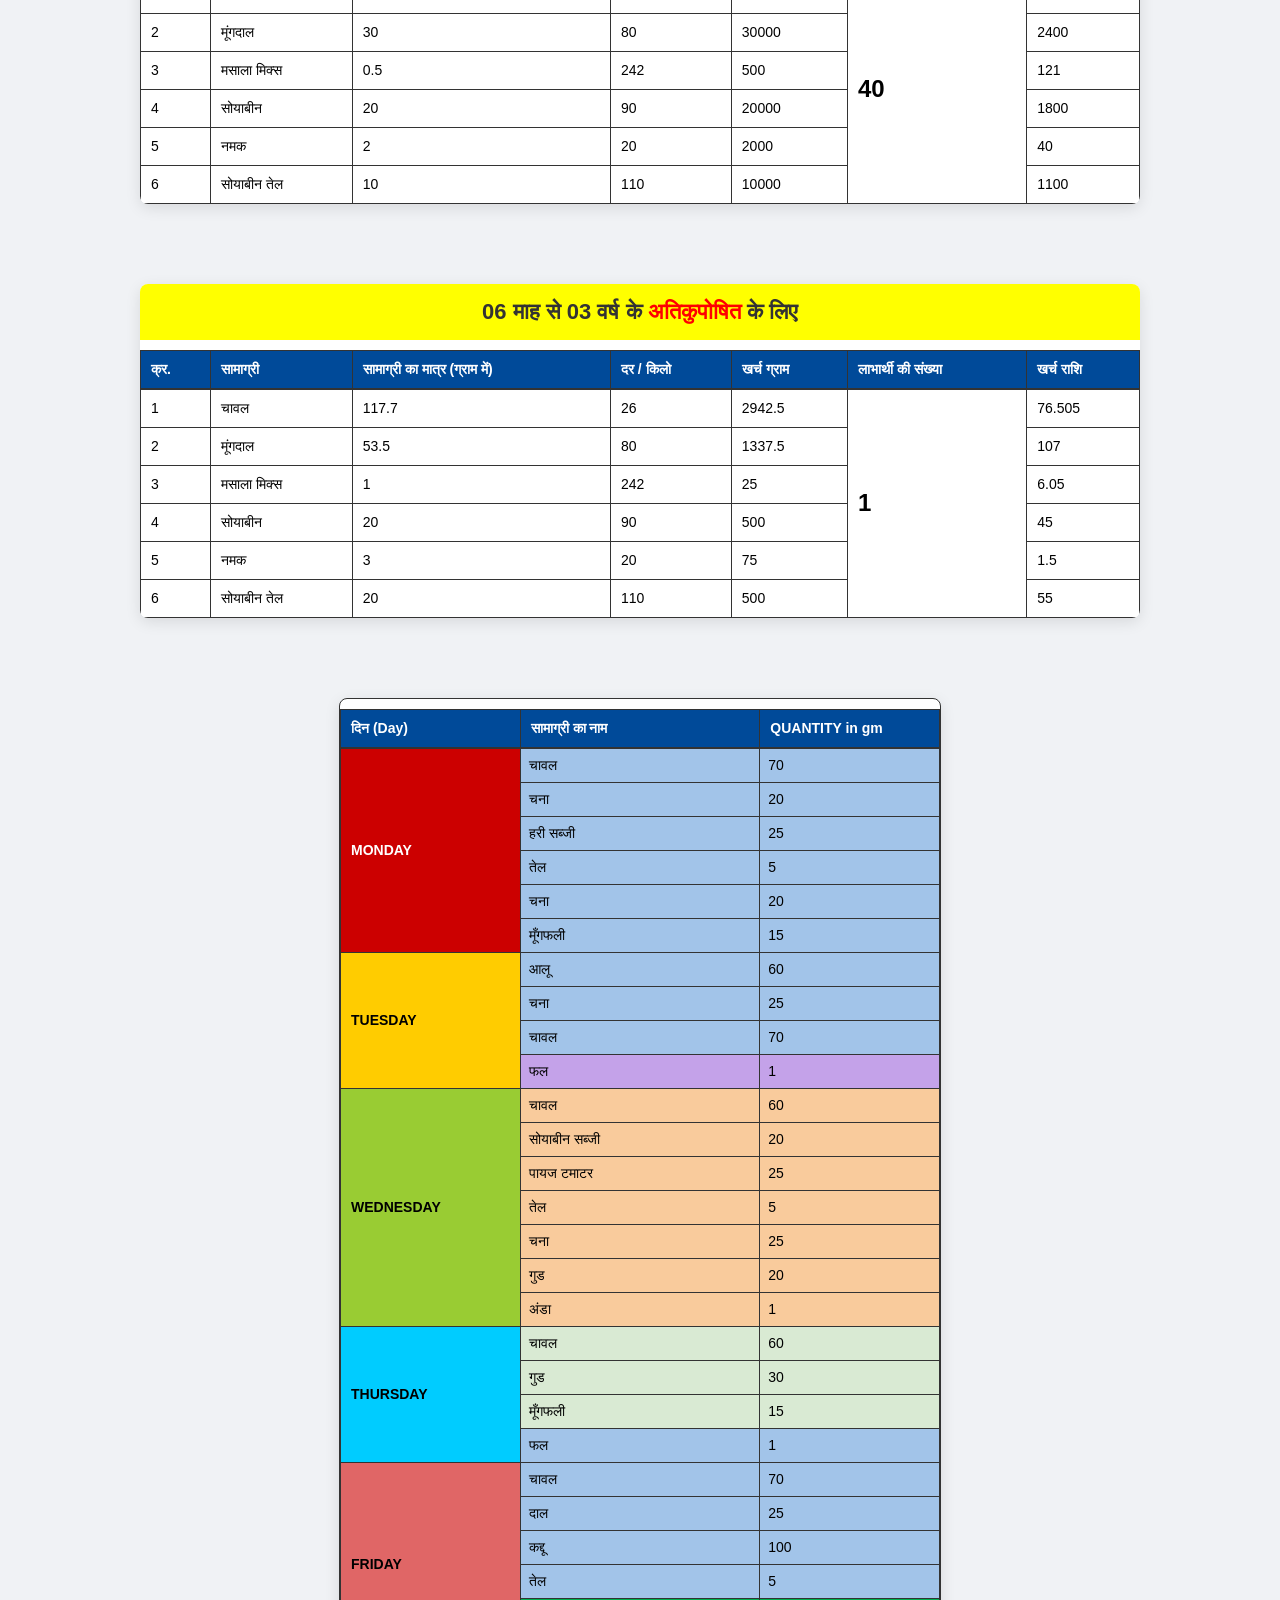
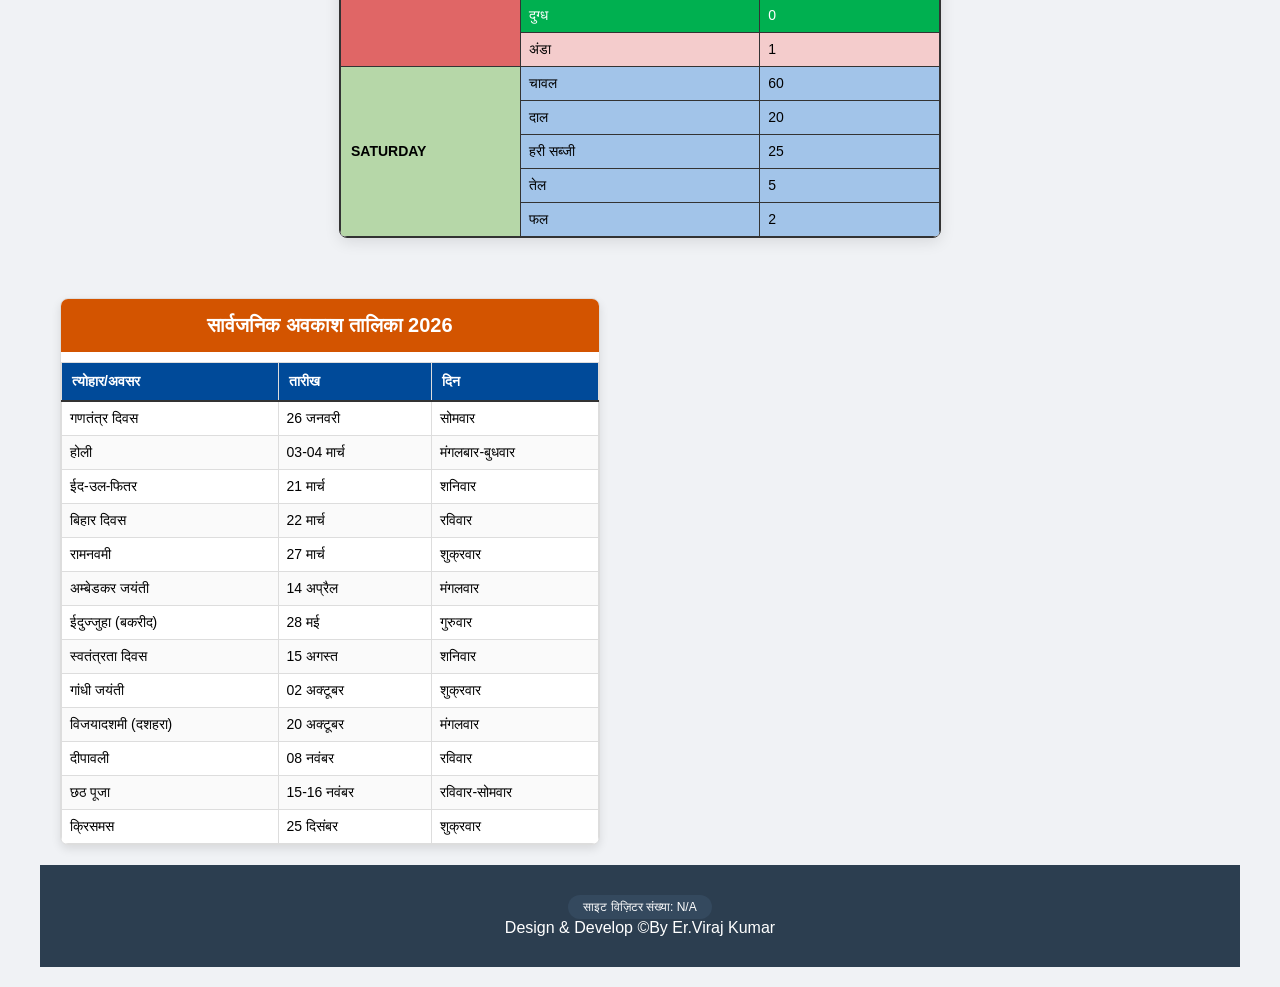
==== commit 917a32ee: "tag" ====
--- a/index.html
+++ b/index.html
@@ -983,20 +983,20 @@
  
     </table>
 	<img src="aww pen.png" width="100"hight="100">
-	   11-06-2024 पटना जिला में विभागीय निर्देशानुसार कुल 54 आँगनबाड़ी सेविकाओं को महिला पर्यवेक्षिका के पद पर पदोन्नति किया गया है एवं बहुत जल्द ही उन सभी को परियोजना मे योगदान देने हेतु आदेश पत्र निर्गत किया जाएगा |
+	   11-06-2024 पटना जिला में विभागीय निर्देशानुसार कुल 54 आँगनबाड़ी सेविकाओं को महिला पर्यवेक्षिका के पद पर पदोन्नति किया गया है एवं बहुत जल्द ही उन सभी को परियोजना मे योगदान देने हेतु आदेश पत्र निर्गत किया जाएगा |<br />
 		12-06-2026 बिहार सरकार के निर्देशानुसार सभी आँगनबाड़ी केन्द्रों पर  बिजली का कनैक्शन होना अनिवार्य है एवं उसका भुगतान ICDS निदेशलाय के द्वारा किया जाना है | अत: सभी आँगनबाड़ी सेविकाओं को निर्देश दिया जाता है कि शीघ्र ही सभी लोग सुविधा एप्प पर बिजली कनैक्शन हेतु अप्लाई करना सुनिश्चित करें |
-        सुविधा एप्प पर ऑनलाइन अप्लाई करने का तरीका निम्न है :-
-	आवश्यक दस्तावेज़ (Documents Required)आवेदन शुरू करने से पहले इन चीज़ों की फोटो या स्कैन कॉपी अपने मोबाइल में रख लें:सेविका की फोटो (आवेदक के रूप में)आधार कार्ड या वोटर आईडी कार्ड (पहचान पत्र के लिए)आँगनबाड़ी भवन के मालिकाना हक का दस्तावेज़ (यदि सरकारी भवन है तो विभाग का आवंटन पत्र/अनापत्ति प्रमाण पत्र (NOC), और यदि किराए का है तो मकान मालिक की सहमति या रसीद)
-	आवेदन करने का तरीका (Step-by-Step Process)
-		स्टेप 1: ऐप डाउनलोड करें और खोलेंसबसे पहले अपने मोबाइल के Google Play Store से SUVIDHA App डाउनलोड करें।ऐप को इंस्टॉल करने के बाद उसे ओपन करें।
-		स्टेप 2: न्यू कनेक्शन विकल्प चुनेंऐप के होम स्क्रीन पर आपको "New Connection Services" (नया विद्युत कनेक्शन सेवा) का विकल्प दिखाई देगा, उस पर क्लिक करें।इसके बाद अंदर दिए गए "Apply for New Connection" बटन को चुनें।
-		स्टेप 3: जिला और मोबाइल नंबर दर्ज करेंअपना जिला (District) चुनें。अपना चालू मोबाइल नंबर दर्ज करें और "Generate OTP" पर क्लिक करें。 मोबाइल पर आए OTP को दर्ज करके आगे बढ़ें।
+        सुविधा एप्प पर ऑनलाइन अप्लाई करने का तरीका निम्न है :-<br />
+	<strong>आवश्यक दस्तावेज़ (Documents Required)आवेदन शुरू करने से पहले इन चीज़ों की फोटो या स्कैन कॉपी अपने मोबाइल में रख लें:सेविका की फोटो (आवेदक के रूप में)आधार कार्ड या वोटर आईडी कार्ड (पहचान पत्र के लिए)आँगनबाड़ी भवन के मालिकाना हक का दस्तावेज़ (यदि सरकारी भवन है तो विभाग का आवंटन पत्र/अनापत्ति प्रमाण पत्र (NOC), और यदि किराए का है तो मकान मालिक की सहमति या रसीद)
+	आवेदन करने का तरीका (Step-by-Step Process)</strong>
+		<b>स्टेप 1: ऐप डाउनलोड करें और खोलेंसबसे पहले अपने मोबाइल के Google Play Store से SUVIDHA App डाउनलोड करें।ऐप को इंस्टॉल करने के बाद उसे ओपन करें।</b>
+		<b>स्टेप 2: न्यू कनेक्शन विकल्प चुनेंऐप के होम स्क्रीन पर आपको "New Connection Services" (नया विद्युत कनेक्शन सेवा) का विकल्प दिखाई देगा, उस पर क्लिक करें।इसके बाद अंदर दिए गए "Apply for New Connection" बटन को चुनें।</b>
+		<b>स्टेप 3: जिला और मोबाइल नंबर दर्ज करेंअपना जिला (District) चुनें。अपना चालू मोबाइल नंबर दर्ज करें और "Generate OTP" पर क्लिक करें。 मोबाइल पर आए OTP को दर्ज करके आगे बढ़ें।</b>
 		
 	
-		स्टेप 4: कनेक्शन का प्रकार (Connection Type) चुनेंकंपनी चुनें: अपने क्षेत्र के अनुसार बिजली कंपनी चुनें—SBPDCL (दक्षिण बिहार के लिए) या NBPDCL (उत्तर बिहार के लिए)।कनेक्शन श्रेणी: आँगनबाड़ी केंद्र के लिए सामान्यतः "Domestic" (घरेलू - DS-1IB) या सरकारी नियमों के अनुसार निर्धारित श्रेणी (जैसे व्यावसायिक/गैर-घरेलू बशर्ते विभाग का निर्देश हो) का चयन करें। ग्रामीण क्षेत्रों के लिए अमूमन घरेलू श्रेणी चुनी जाती है।
-		स्टेप 5: केंद्र और आवेदक की जानकारी भरेंApplicant Name: यहाँ आँगनबाड़ी केंद्र का नाम लिखें (जैसे- Anganwadi Kendra Code XXX या विभाग के निर्देशानुसार सेविका अपना नाम और पद लिख सकती हैं)।पिता/पति का नाम: यदि विभाग का नाम है तो संबंधित कार्यालय या पद का नाम लिखें।पूरा पता: आँगनबाड़ी केंद्र का वार्ड नंबर, गाँव/मोहल्ला, पंचायत और पिन कोड सही-सही भरें।
-		स्टेप 6: लोड और टैरिफ की जानकारीLoad (भार): सामान्य तौर पर आँगनबाड़ी केंद्रों के लिए 1 KW (किलोवाट) का लोड पर्याप्त होता है।Phase: इसे "Single Phase" चुनें।स्टेप 7: दस्तावेज़ अपलोड करें (Upload Documents)अब आपको ऐप में मांगे गए स्थान पर संबंधित फोटो अपलोड करनी होगी:Applicant Photo: सेविका या केंद्र की फोटो लें।ID Proof: आधार कार्ड या वोटर आईडी का आगे और पीछे का फोटो अपलोड करें।Address/Ownership Proof: भवन आवंटन पत्र, सरकारी आदेश पत्र या किराए का एग्रीमेंट अपलोड
-		स्टेप 8: फॉर्म सबमिट करेंसभी जानकारी को एक बार ध्यान से जांच लें (Preview)।नीचे दिए गए "Submit" बटन पर क्लिक करें।सबमिट होते ही स्क्रीन पर एक Request Number (आवेदन संख्या) दिखाई देगी, इसका स्क्रीनशॉट ले लें या इसे डायरी में नोट कर लें।
+		<b>स्टेप 4: कनेक्शन का प्रकार (Connection Type) चुनेंकंपनी चुनें: अपने क्षेत्र के अनुसार बिजली कंपनी चुनें—SBPDCL (दक्षिण बिहार के लिए) या NBPDCL (उत्तर बिहार के लिए)।कनेक्शन श्रेणी: आँगनबाड़ी केंद्र के लिए सामान्यतः "Domestic" (घरेलू - DS-1IB) या सरकारी नियमों के अनुसार निर्धारित श्रेणी (जैसे व्यावसायिक/गैर-घरेलू बशर्ते विभाग का निर्देश हो) का चयन करें। ग्रामीण क्षेत्रों के लिए अमूमन घरेलू श्रेणी चुनी जाती है।</b>
+		<b>स्टेप 5: केंद्र और आवेदक की जानकारी भरेंApplicant Name: यहाँ आँगनबाड़ी केंद्र का नाम लिखें (जैसे- Anganwadi Kendra Code XXX या विभाग के निर्देशानुसार सेविका अपना नाम और पद लिख सकती हैं)।पिता/पति का नाम: यदि विभाग का नाम है तो संबंधित कार्यालय या पद का नाम लिखें।पूरा पता: आँगनबाड़ी केंद्र का वार्ड नंबर, गाँव/मोहल्ला, पंचायत और पिन कोड सही-सही भरें।</b>
+		<b>स्टेप 6: लोड और टैरिफ की जानकारीLoad (भार): सामान्य तौर पर आँगनबाड़ी केंद्रों के लिए 1 KW (किलोवाट) का लोड पर्याप्त होता है।Phase: इसे "Single Phase" चुनें।स्टेप 7: दस्तावेज़ अपलोड करें (Upload Documents)अब आपको ऐप में मांगे गए स्थान पर संबंधित फोटो अपलोड करनी होगी:Applicant Photo: सेविका या केंद्र की फोटो लें।ID Proof: आधार कार्ड या वोटर आईडी का आगे और पीछे का फोटो अपलोड करें।Address/Ownership Proof: भवन आवंटन पत्र, सरकारी आदेश पत्र या किराए का एग्रीमेंट अपलोड
+		<b>स्टेप 8: फॉर्म सबमिट करेंसभी जानकारी को एक बार ध्यान से जांच लें (Preview)।नीचे दिए गए "Submit" बटन पर क्लिक करें।सबमिट होते ही स्क्रीन पर एक Request Number (आवेदन संख्या) दिखाई देगी, इसका स्क्रीनशॉट ले लें या इसे डायरी में नोट कर लें।</b>
 
 </div>
 
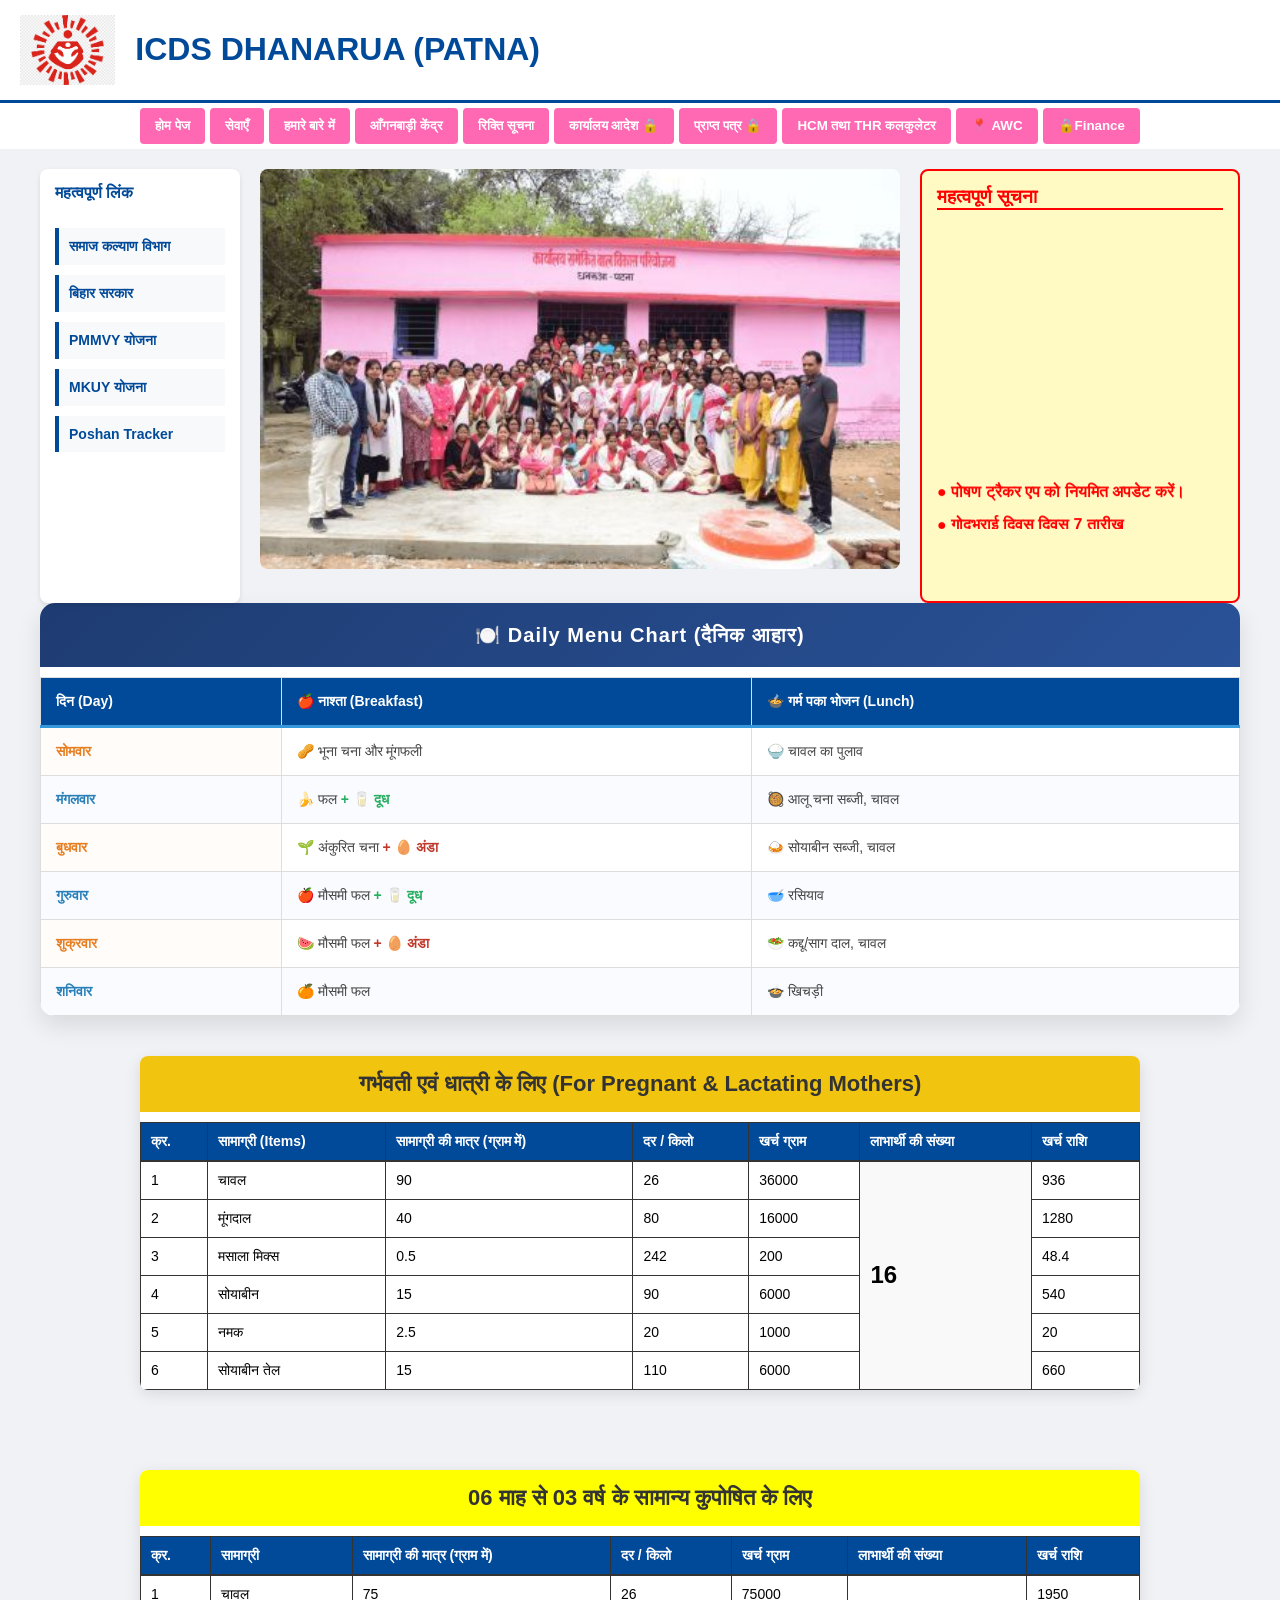
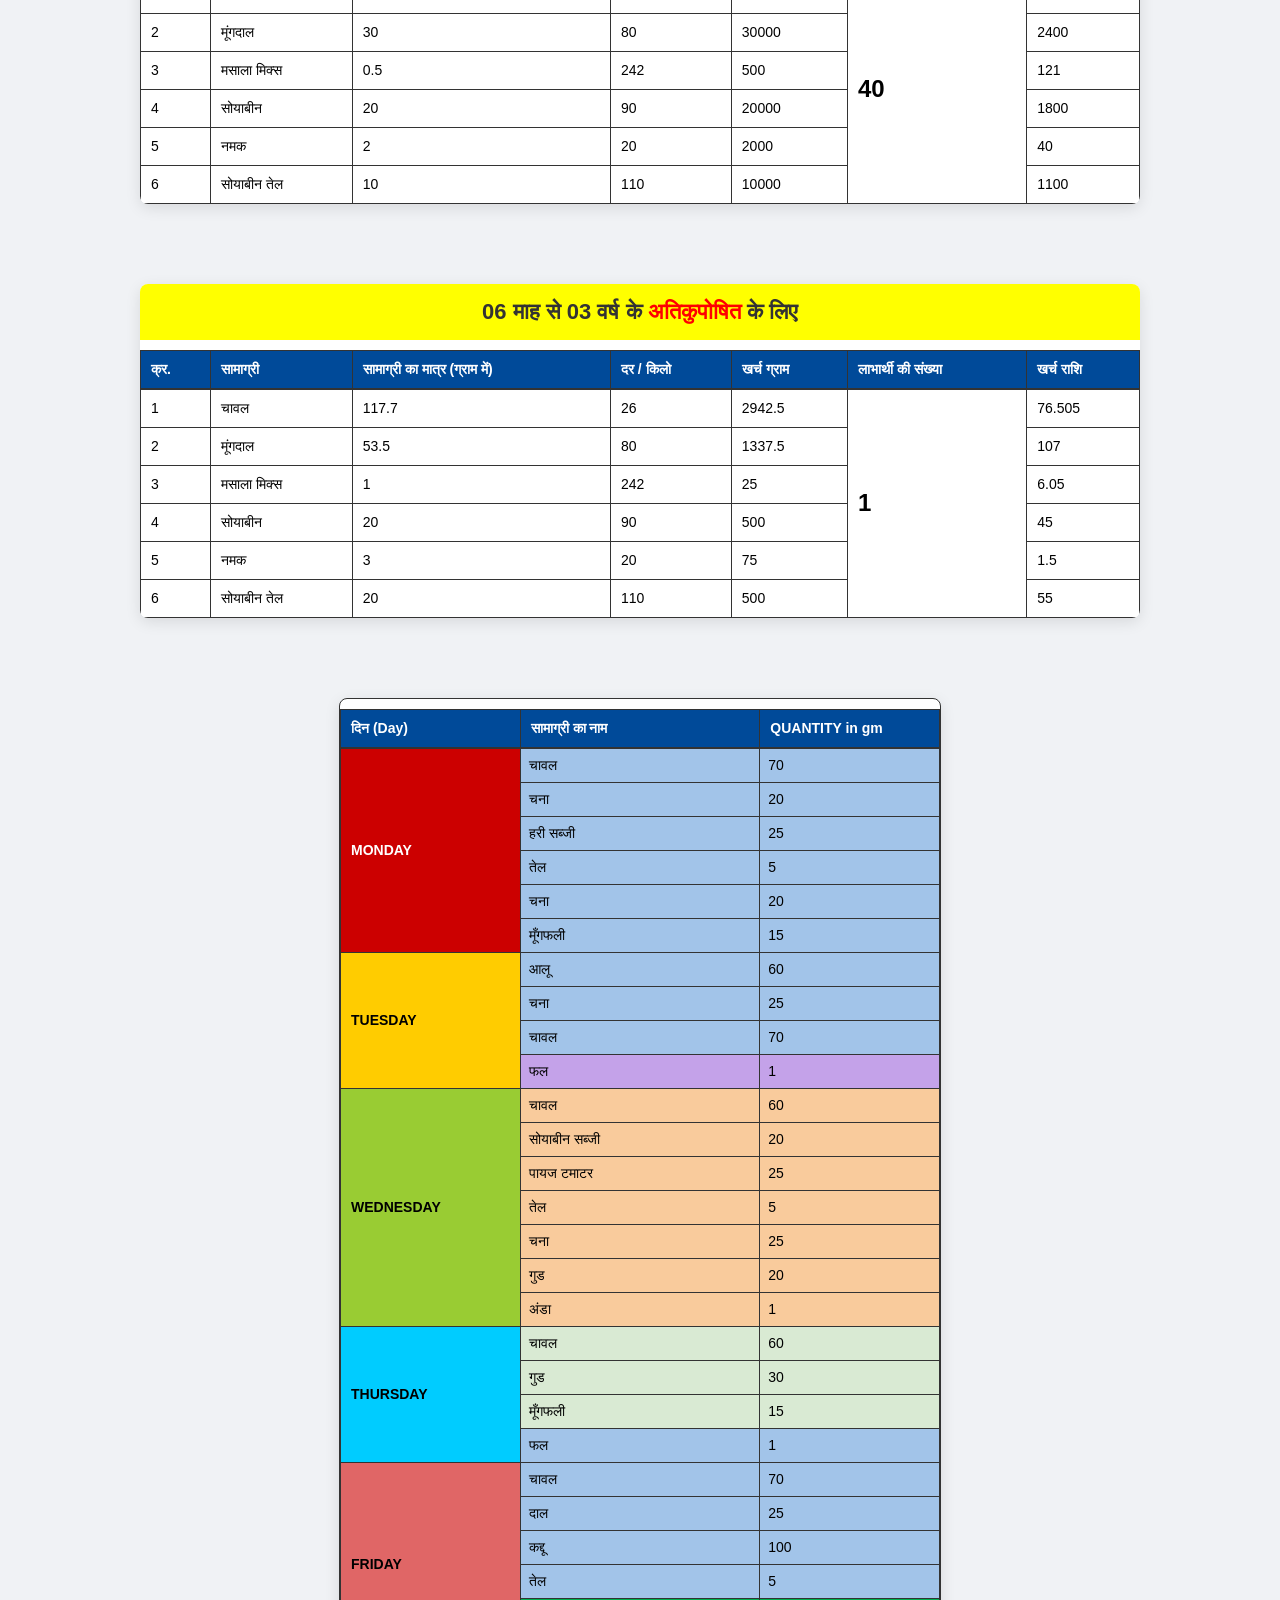
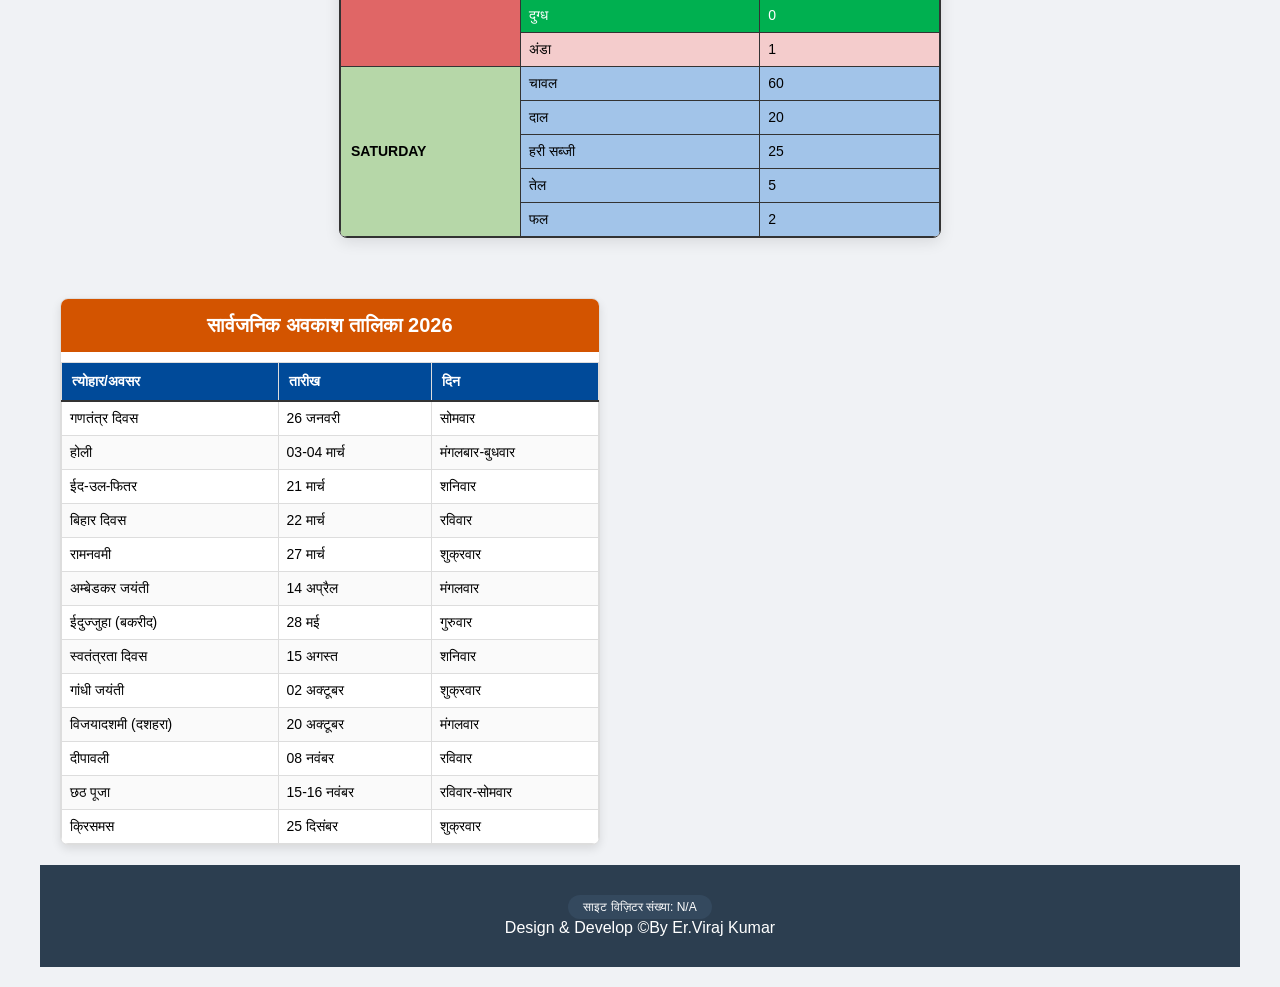
==== commit 2e9608a9: "Update index.html" ====
--- a/index.html
+++ b/index.html
@@ -983,20 +983,20 @@
  
     </table>
 	<img src="aww pen.png" width="100"hight="100">
-	   11-06-2024 पटना जिला में विभागीय निर्देशानुसार कुल 54 आँगनबाड़ी सेविकाओं को महिला पर्यवेक्षिका के पद पर पदोन्नति किया गया है एवं बहुत जल्द ही उन सभी को परियोजना मे योगदान देने हेतु आदेश पत्र निर्गत किया जाएगा |<br />
+	    11-06-2024 पटना जिला में विभागीय निर्देशानुसार कुल 54 आँगनबाड़ी सेविकाओं को महिला पर्यवेक्षिका के पद पर पदोन्नति किया गया है एवं बहुत जल्द ही उन सभी को परियोजना मे योगदान देने हेतु आदेश पत्र निर्गत किया जाएगा |<br />
 		12-06-2026 बिहार सरकार के निर्देशानुसार सभी आँगनबाड़ी केन्द्रों पर  बिजली का कनैक्शन होना अनिवार्य है एवं उसका भुगतान ICDS निदेशलाय के द्वारा किया जाना है | अत: सभी आँगनबाड़ी सेविकाओं को निर्देश दिया जाता है कि शीघ्र ही सभी लोग सुविधा एप्प पर बिजली कनैक्शन हेतु अप्लाई करना सुनिश्चित करें |
         सुविधा एप्प पर ऑनलाइन अप्लाई करने का तरीका निम्न है :-<br />
-	<strong>आवश्यक दस्तावेज़ (Documents Required)आवेदन शुरू करने से पहले इन चीज़ों की फोटो या स्कैन कॉपी अपने मोबाइल में रख लें:सेविका की फोटो (आवेदक के रूप में)आधार कार्ड या वोटर आईडी कार्ड (पहचान पत्र के लिए)आँगनबाड़ी भवन के मालिकाना हक का दस्तावेज़ (यदि सरकारी भवन है तो विभाग का आवंटन पत्र/अनापत्ति प्रमाण पत्र (NOC), और यदि किराए का है तो मकान मालिक की सहमति या रसीद)
-	आवेदन करने का तरीका (Step-by-Step Process)</strong>
-		<b>स्टेप 1: ऐप डाउनलोड करें और खोलेंसबसे पहले अपने मोबाइल के Google Play Store से SUVIDHA App डाउनलोड करें।ऐप को इंस्टॉल करने के बाद उसे ओपन करें।</b>
-		<b>स्टेप 2: न्यू कनेक्शन विकल्प चुनेंऐप के होम स्क्रीन पर आपको "New Connection Services" (नया विद्युत कनेक्शन सेवा) का विकल्प दिखाई देगा, उस पर क्लिक करें।इसके बाद अंदर दिए गए "Apply for New Connection" बटन को चुनें।</b>
-		<b>स्टेप 3: जिला और मोबाइल नंबर दर्ज करेंअपना जिला (District) चुनें。अपना चालू मोबाइल नंबर दर्ज करें और "Generate OTP" पर क्लिक करें。 मोबाइल पर आए OTP को दर्ज करके आगे बढ़ें।</b>
+		आवश्यक दस्तावेज़ (Documents Required)आवेदन शुरू करने से पहले इन चीज़ों की फोटो या स्कैन कॉपी अपने मोबाइल में रख लें:सेविका की फोटो (आवेदक के रूप में)आधार कार्ड या वोटर आईडी कार्ड (पहचान पत्र के लिए)आँगनबाड़ी भवन के मालिकाना हक का दस्तावेज़ (यदि सरकारी भवन है तो विभाग का आवंटन पत्र/अनापत्ति प्रमाण पत्र (NOC), और यदि किराए का है तो मकान मालिक की सहमति या रसीद)
+	आवेदन करने का तरीका (Step-by-Step Process)<br />
+		<b>स्टेप 1: ऐप डाउनलोड करें और खोलेंसबसे पहले अपने मोबाइल के Google Play Store से SUVIDHA App डाउनलोड करें।ऐप को इंस्टॉल करने के बाद उसे ओपन करें।</b><br />
+		<br /><b>स्टेप 2: न्यू कनेक्शन विकल्प चुनेंऐप के होम स्क्रीन पर आपको "New Connection Services" (नया विद्युत कनेक्शन सेवा) का विकल्प दिखाई देगा, उस पर क्लिक करें।इसके बाद अंदर दिए गए "Apply for New Connection" बटन को चुनें।</b>
+		<br /><b>स्टेप 3: जिला और मोबाइल नंबर दर्ज करेंअपना जिला (District) चुनें。अपना चालू मोबाइल नंबर दर्ज करें और "Generate OTP" पर क्लिक करें。 मोबाइल पर आए OTP को दर्ज करके आगे बढ़ें।</b>
 		
 	
-		<b>स्टेप 4: कनेक्शन का प्रकार (Connection Type) चुनेंकंपनी चुनें: अपने क्षेत्र के अनुसार बिजली कंपनी चुनें—SBPDCL (दक्षिण बिहार के लिए) या NBPDCL (उत्तर बिहार के लिए)।कनेक्शन श्रेणी: आँगनबाड़ी केंद्र के लिए सामान्यतः "Domestic" (घरेलू - DS-1IB) या सरकारी नियमों के अनुसार निर्धारित श्रेणी (जैसे व्यावसायिक/गैर-घरेलू बशर्ते विभाग का निर्देश हो) का चयन करें। ग्रामीण क्षेत्रों के लिए अमूमन घरेलू श्रेणी चुनी जाती है।</b>
-		<b>स्टेप 5: केंद्र और आवेदक की जानकारी भरेंApplicant Name: यहाँ आँगनबाड़ी केंद्र का नाम लिखें (जैसे- Anganwadi Kendra Code XXX या विभाग के निर्देशानुसार सेविका अपना नाम और पद लिख सकती हैं)।पिता/पति का नाम: यदि विभाग का नाम है तो संबंधित कार्यालय या पद का नाम लिखें।पूरा पता: आँगनबाड़ी केंद्र का वार्ड नंबर, गाँव/मोहल्ला, पंचायत और पिन कोड सही-सही भरें।</b>
-		<b>स्टेप 6: लोड और टैरिफ की जानकारीLoad (भार): सामान्य तौर पर आँगनबाड़ी केंद्रों के लिए 1 KW (किलोवाट) का लोड पर्याप्त होता है।Phase: इसे "Single Phase" चुनें।स्टेप 7: दस्तावेज़ अपलोड करें (Upload Documents)अब आपको ऐप में मांगे गए स्थान पर संबंधित फोटो अपलोड करनी होगी:Applicant Photo: सेविका या केंद्र की फोटो लें।ID Proof: आधार कार्ड या वोटर आईडी का आगे और पीछे का फोटो अपलोड करें।Address/Ownership Proof: भवन आवंटन पत्र, सरकारी आदेश पत्र या किराए का एग्रीमेंट अपलोड
-		<b>स्टेप 8: फॉर्म सबमिट करेंसभी जानकारी को एक बार ध्यान से जांच लें (Preview)।नीचे दिए गए "Submit" बटन पर क्लिक करें।सबमिट होते ही स्क्रीन पर एक Request Number (आवेदन संख्या) दिखाई देगी, इसका स्क्रीनशॉट ले लें या इसे डायरी में नोट कर लें।</b>
+		<br /><b>स्टेप 4: कनेक्शन का प्रकार (Connection Type) चुनेंकंपनी चुनें: अपने क्षेत्र के अनुसार बिजली कंपनी चुनें—SBPDCL (दक्षिण बिहार के लिए) या NBPDCL (उत्तर बिहार के लिए)।कनेक्शन श्रेणी: आँगनबाड़ी केंद्र के लिए सामान्यतः "Domestic" (घरेलू - DS-1IB) या सरकारी नियमों के अनुसार निर्धारित श्रेणी (जैसे व्यावसायिक/गैर-घरेलू बशर्ते विभाग का निर्देश हो) का चयन करें। ग्रामीण क्षेत्रों के लिए अमूमन घरेलू श्रेणी चुनी जाती है।</b>
+		<br /><b>स्टेप 5: केंद्र और आवेदक की जानकारी भरेंApplicant Name: यहाँ आँगनबाड़ी केंद्र का नाम लिखें (जैसे- Anganwadi Kendra Code XXX या विभाग के निर्देशानुसार सेविका अपना नाम और पद लिख सकती हैं)।पिता/पति का नाम: यदि विभाग का नाम है तो संबंधित कार्यालय या पद का नाम लिखें।पूरा पता: आँगनबाड़ी केंद्र का वार्ड नंबर, गाँव/मोहल्ला, पंचायत और पिन कोड सही-सही भरें।</b>
+		<br /><b>स्टेप 6: लोड और टैरिफ की जानकारीLoad (भार): सामान्य तौर पर आँगनबाड़ी केंद्रों के लिए 1 KW (किलोवाट) का लोड पर्याप्त होता है।Phase: इसे "Single Phase" चुनें।स्टेप 7: दस्तावेज़ अपलोड करें (Upload Documents)अब आपको ऐप में मांगे गए स्थान पर संबंधित फोटो अपलोड करनी होगी:Applicant Photo: सेविका या केंद्र की फोटो लें।ID Proof: आधार कार्ड या वोटर आईडी का आगे और पीछे का फोटो अपलोड करें।Address/Ownership Proof: भवन आवंटन पत्र, सरकारी आदेश पत्र या किराए का एग्रीमेंट अपलोड
+		<br /><b>स्टेप 8: फॉर्म सबमिट करेंसभी जानकारी को एक बार ध्यान से जांच लें (Preview)।नीचे दिए गए "Submit" बटन पर क्लिक करें।सबमिट होते ही स्क्रीन पर एक Request Number (आवेदन संख्या) दिखाई देगी, इसका स्क्रीनशॉट ले लें या इसे डायरी में नोट कर लें।</b>
 
 </div>
 
